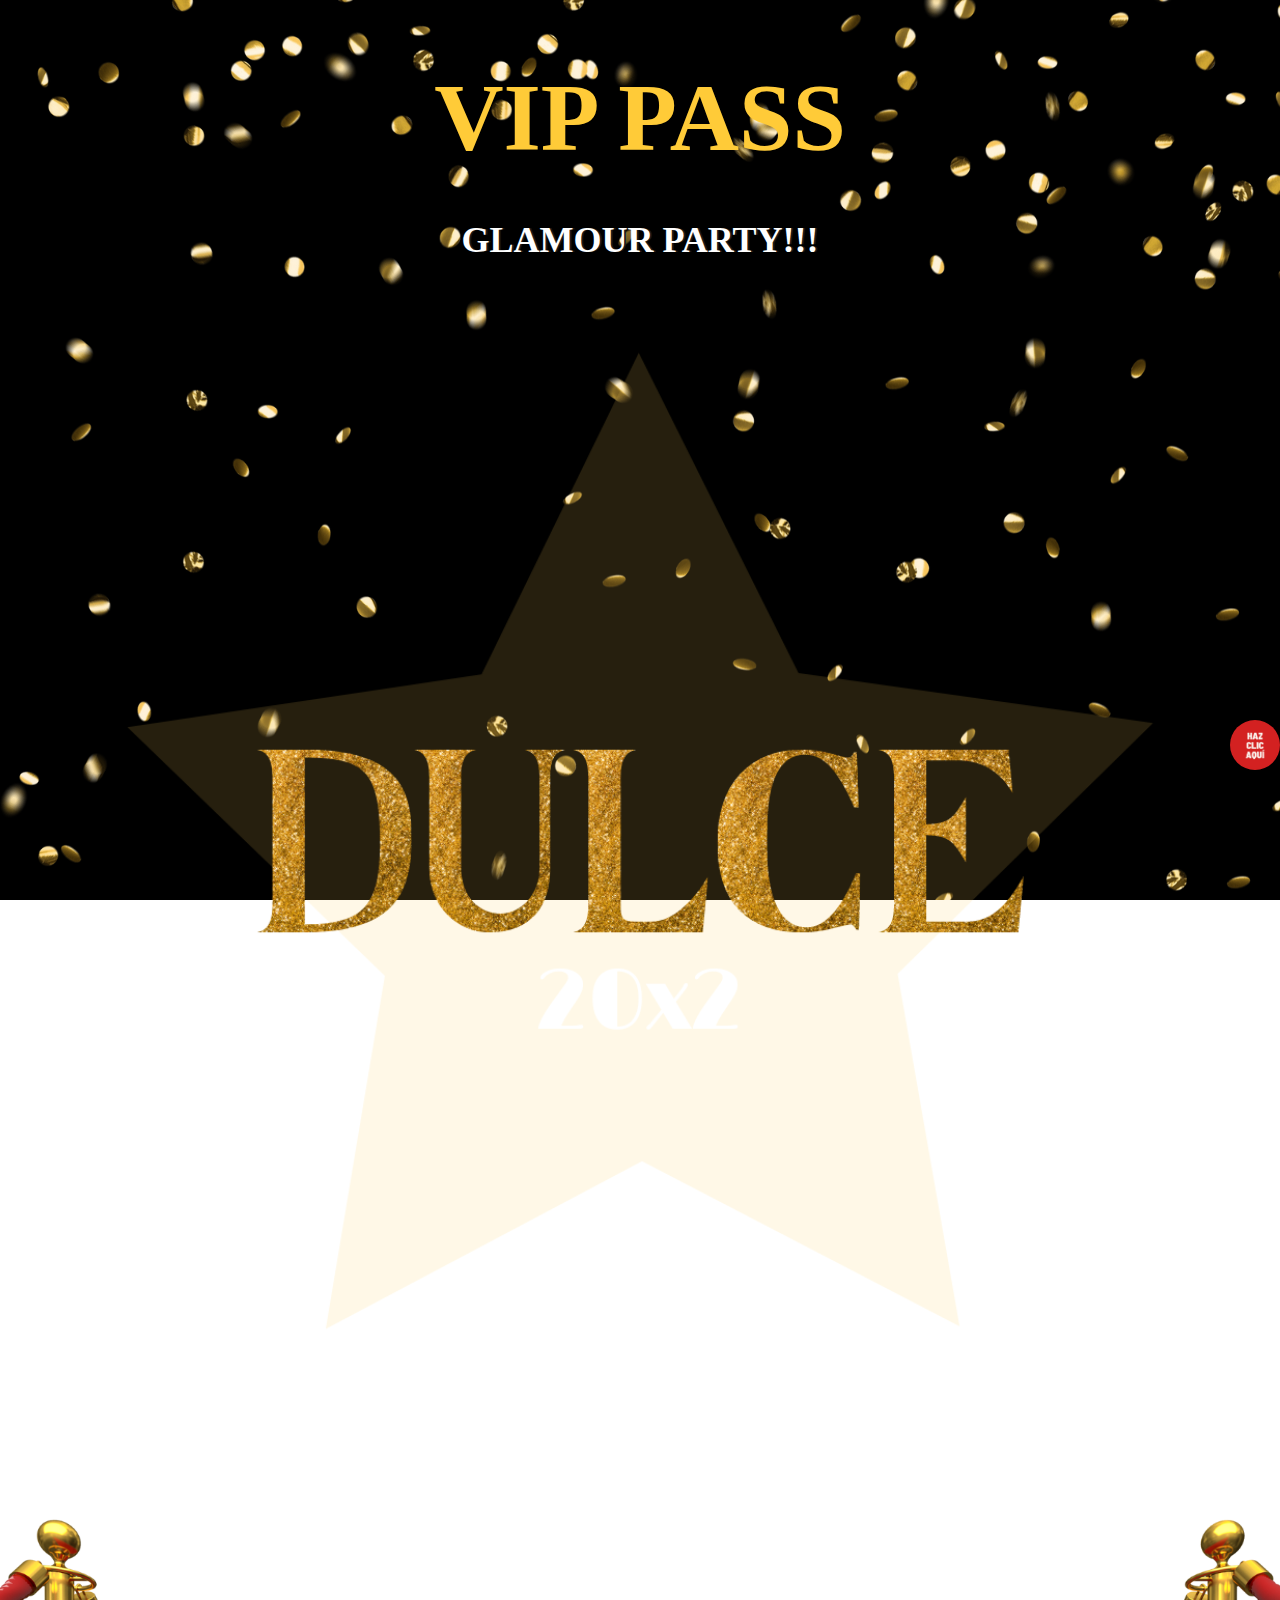
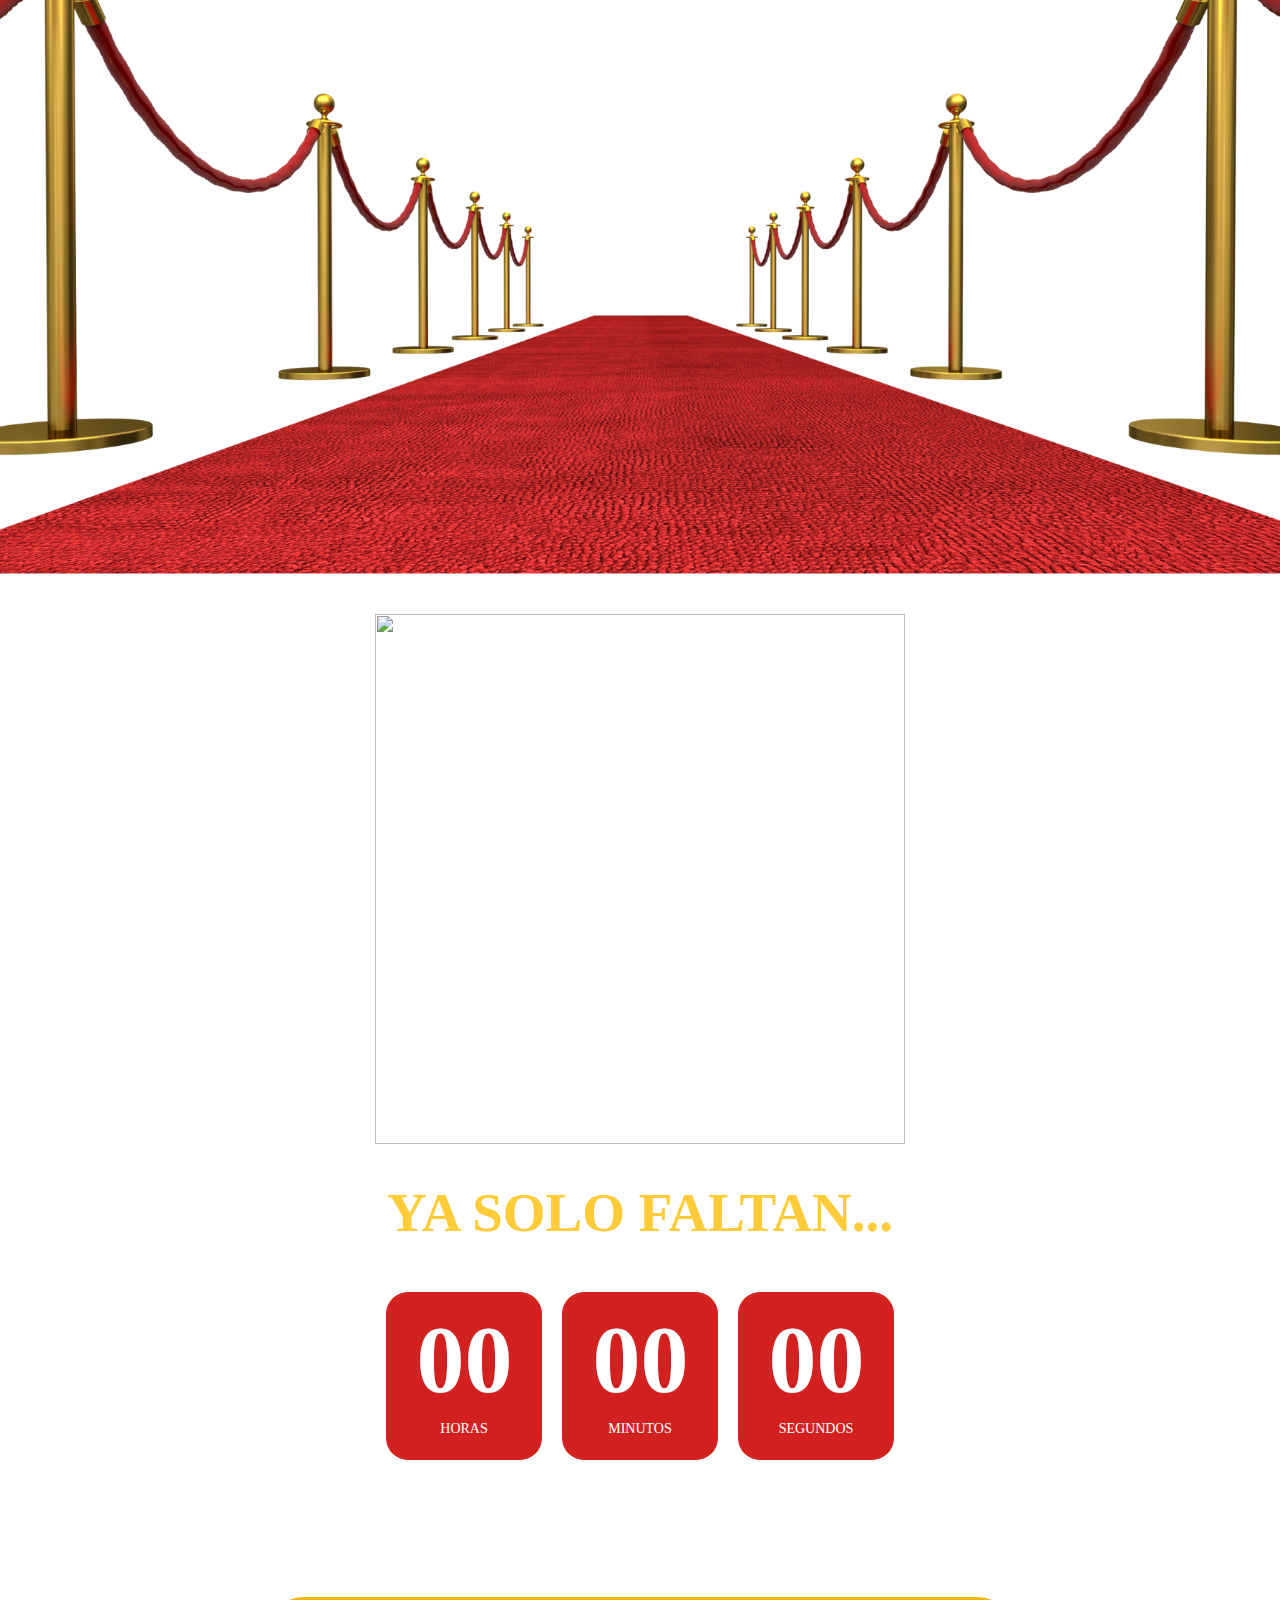
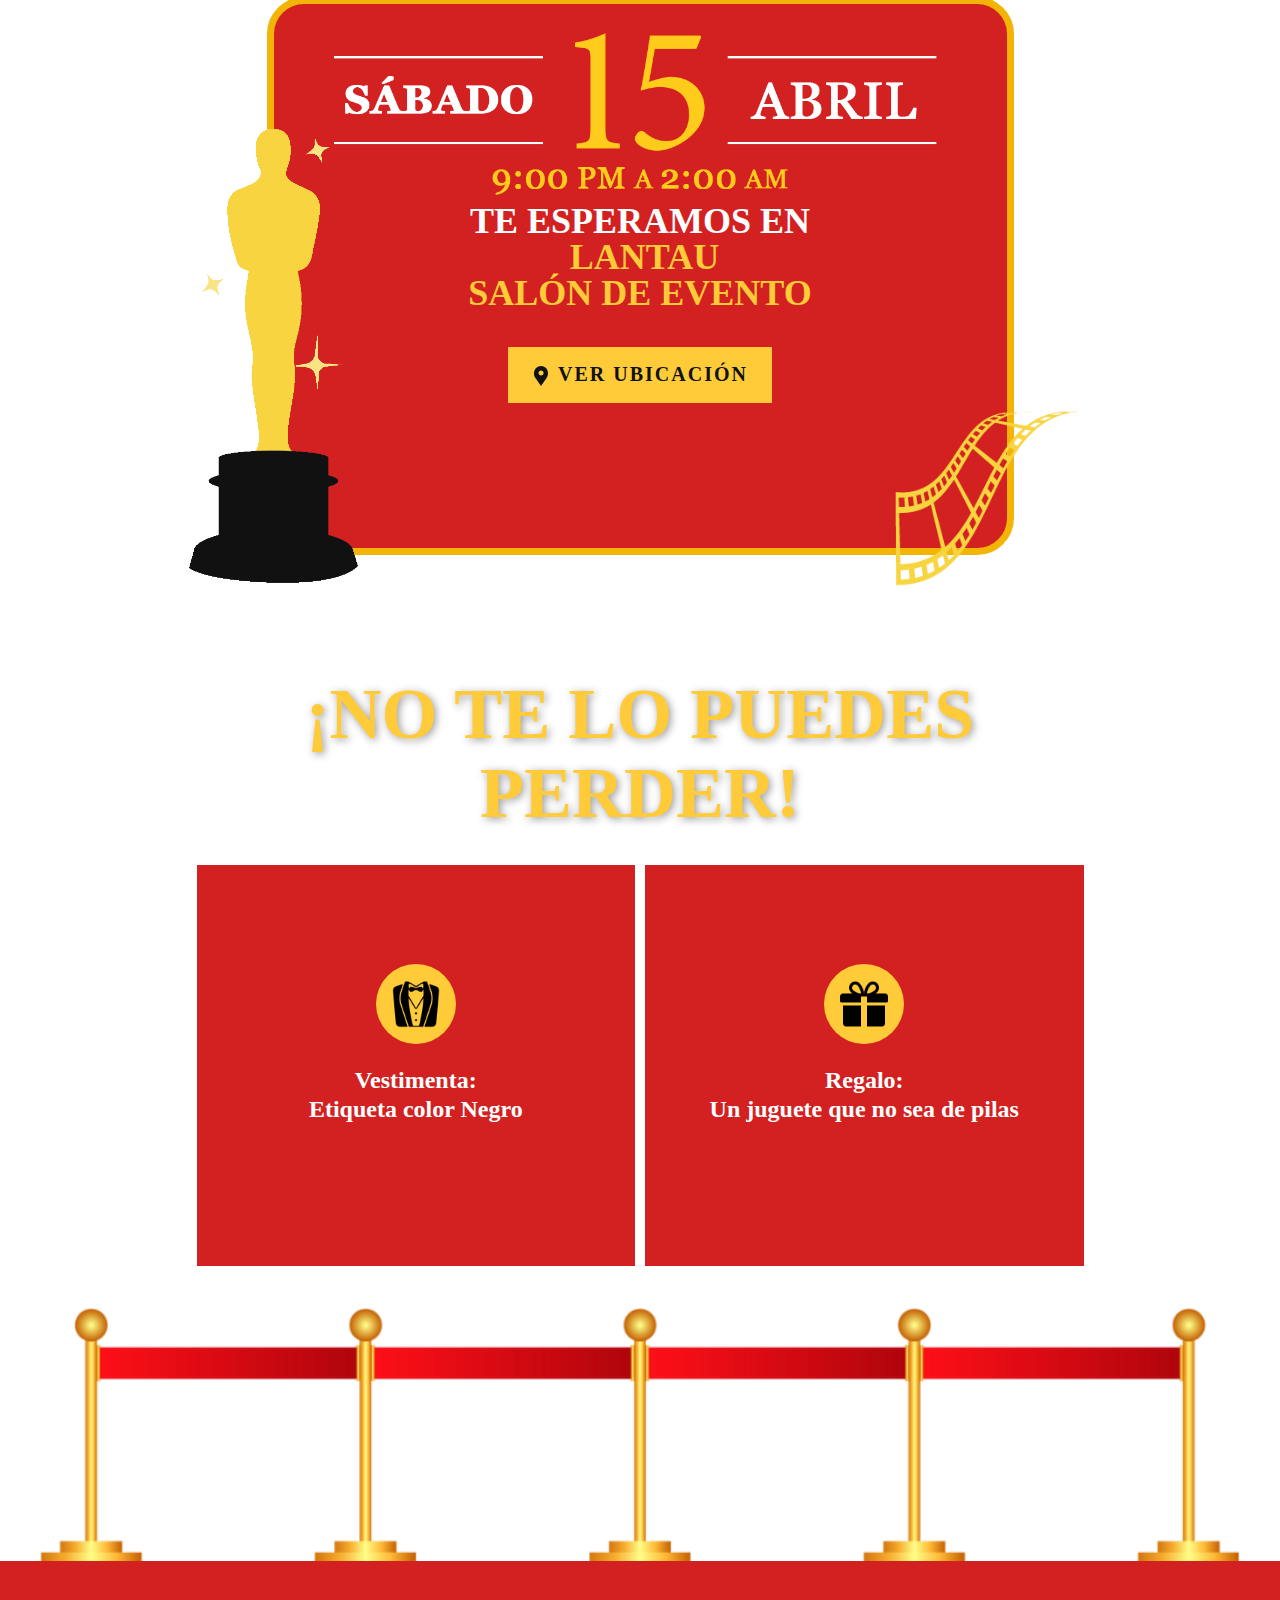
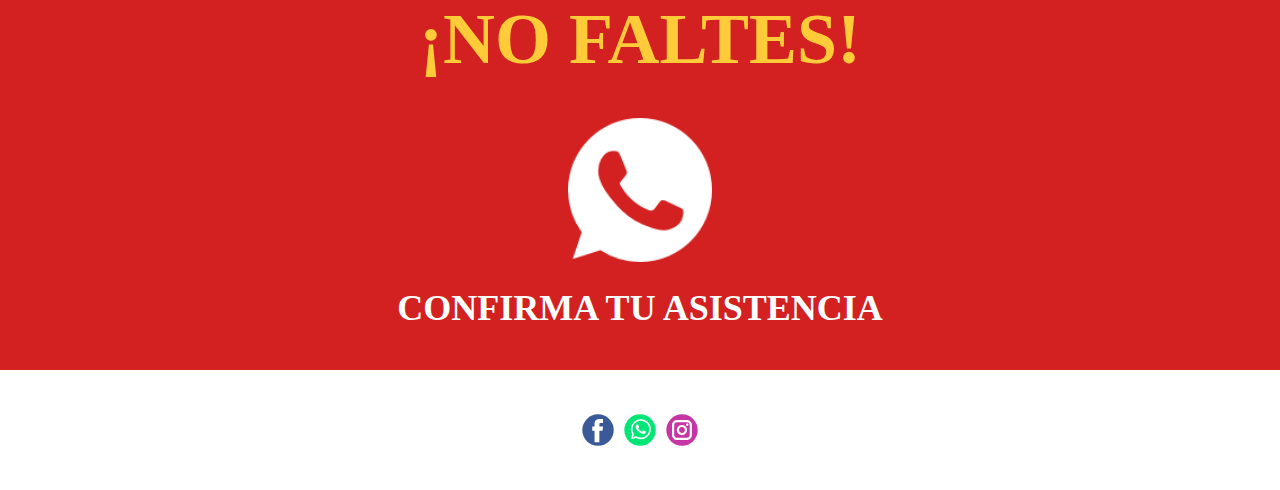
==== index.html @ e1c3ccbc "Add files via upload" ====
<!DOCTYPE html>
<html style="font-size: 16px;" lang="es"><head>
    <meta name="viewport" content="width=device-width, initial-scale=1.0">
    <meta charset="utf-8">
    <meta name="keywords" content="¡Vamos a Celebrar!, ​Ya Solo Faltan...,
      ¡Acompáñanos a el día!, Te esperamos enNombre del salón, ¡No Faltes!​,
      Confirma tu asistencia">
    <meta name="description" content="">
    <title>Invitacion Muestra</title>
    <link rel="stylesheet" href="nicepage.css" media="screen">
    <link rel="stylesheet" href="Invitacion-Muestra.css" media="screen">
    <script class="u-script" type="text/javascript" src="jquery.js" defer=""></script>
    <script class="u-script" type="text/javascript" src="nicepage.js" defer=""></script>
    <link rel="stylesheet" href="audio.css" media="screen">
    <script type="text/javascript" src="audio.js" defer=""></script>
    
    <meta name="generator" content="Nicepage 5.5.0, nicepage.com">

    <link id="u-theme-google-font" rel="stylesheet"
      href="https://fonts.googleapis.com/css?family=Roboto:100,100i,300,300i,400,400i,500,500i,700,700i,900,900i|Open+Sans:300,300i,400,400i,500,500i,600,600i,700,700i,800,800i">
    <script type="application/ld+json">{
		"@context": "http://schema.org",
		"@type": "Organization",
		"name": "Copia de Site5",
		"sameAs": [
				"https://www.facebook.com/AnaAcostaInvitacionesInfantiles/",
				"https://wa.me/message/FXJMHPKDZSCZI1",
				"https://www.instagram.com/anaacosta_invitaciones/"
		]
}</script>
    <meta name="theme-color" content="#3f62f1">
    <meta property="og:title" content="Invitacion Muestra">
    <meta property="og:description" content="">
    <meta property="og:type" content="website">
    <meta data-intl-tel-input-cdn-path="intlTelInput/"></head>
  <body
    data-home-page-title="Invitacion Muestra" class="u-body u-xl-mode"
    data-lang="es">

    <header class="u-clearfix u-header u-valign-middle-xs"
      id="sec-e80e"><div class="u-clearfix u-sheet u-sheet-1">
        <h2 class="u-align-center u-custom-font u-font-georgia u-text
          u-text-custom-color-17 u-text-1" data-animation-out="0">VIP PASS</h2>
      </div></header>

    <div id="boton" class="icon-social">
      <audio id="MusicaFondo"> </audio>

      <a onclick="MusicaFondo()" class="float">
        <img class="imgButton" async
          src="images/651717-e0c2c127.png" alt="">
      </a>
    </div>


    <section class="u-clearfix u-section-1" id="sec-9b0c">
      <div class="u-clearfix u-sheet u-valign-middle-lg u-valign-middle-md
        u-valign-middle-sm u-valign-middle-xl u-sheet-1">
        <h2 class="u-align-center u-custom-font u-font-georgia u-text
          u-text-body-alt-color u-text-1" data-animation-out="0">Glamour party!!!</h2>
      </div>
    </section>
    <section class="u-clearfix u-image u-image-contain u-lightbox u-section-2"
      id="carousel_2010" data-image-width="1920" data-image-height="1080">
      <div class="u-clearfix u-sheet u-valign-middle u-sheet-1"></div>
    </section>
    <section class="u-clearfix u-image u-section-3" id="carousel_5b29"
      data-image-width="1920" data-image-height="1080">
      <div class="u-clearfix u-sheet u-sheet-1"></div>
    </section>
    <section class="u-align-center u-clearfix u-section-4" id="carousel_6ee4">
      <div class="u-clearfix u-sheet u-sheet-1">
        <img src="images/3.gif.gif" alt="" class="u-image u-image-default u-image-1"
          data-image-width="1080" data-image-height="1080">
        <h2 class="u-align-center u-custom-font u-font-georgia u-text
          u-text-custom-color-17 u-text-1">
          <span style="font-weight: 400;"></span>Ya Solo Faltan...
        </h2>
        <div class="u-countdown u-countdown-1" data-target-date="Sun, 16 Apr
          2023 02:00:32 GMT" data-type="to-date" data-for="everyone"
          data-time-left="750m" data-timer-id="5ce0" data-target-number="100"
          data-direction="down" data-start-time="Fri, 25 Nov 2022 11:04:22 GMT"
          data-frequency="1s" data-after-count="none"
          data-redirect-url="https://" data-count-animation="slide"
          data-animation-out="0">
          <div class="u-countdown-wrapper u-spacing-20">
            <div class="u-countdown-item u-countdown-years u-custom-color-13
              u-hidden u-radius-22 u-spacing-10 u-countdown-item-1">
              <div class="u-countdown-counter u-custom-font u-font-roboto-slab
                u-countdown-counter-1"><div class="u-countdown-number
                  u-text-body-alt-color">0</div><div class="u-countdown-number
                  u-hidden u-text-body-alt-color">0</div></div>
              <div class="u-countdown-label u-custom-font u-font-georgia
                u-countdown-label-1">Years</div>
            </div>
            <div class="u-countdown-separator u-custom-font u-font-roboto-slab
              u-hidden u-text-body-alt-color u-countdown-separator-1"></div>
            <div class="u-countdown-days u-countdown-item u-custom-color-13
              u-radius-22 u-spacing-10 u-countdown-item-2">
              <div class="u-countdown-counter u-custom-font u-font-roboto-slab
                u-countdown-counter-2"><div class="u-countdown-number
                  u-text-body-alt-color">3</div><div class="u-countdown-number
                  u-text-body-alt-color">0</div><div class="u-countdown-number
                  u-hidden u-text-body-alt-color">2</div></div>
              <div class="u-countdown-label u-custom-font u-font-georgia
                u-countdown-label-2">Días</div>
            </div>
            <div class="u-countdown-separator u-custom-font u-font-roboto-slab
              u-text-body-alt-color u-countdown-separator-2"></div>
            <div class="u-countdown-hours u-countdown-item u-custom-color-13
              u-radius-22 u-spacing-10 u-countdown-item-3">
              <div class="u-countdown-counter u-custom-font u-font-roboto-slab
                u-countdown-counter-3"><div class="u-countdown-number
                  u-text-body-alt-color">2</div><div class="u-countdown-number
                  u-text-body-alt-color">1</div></div>
              <div class="u-countdown-label u-custom-font u-font-georgia
                u-countdown-label-3">Horas</div>
            </div>
            <div class="u-countdown-separator u-custom-font u-font-roboto-slab
              u-text-body-alt-color u-countdown-separator-3"></div>
            <div class="u-countdown-item u-countdown-minutes u-custom-color-13
              u-radius-22 u-spacing-10 u-countdown-item-4">
              <div class="u-countdown-counter u-custom-font u-font-roboto-slab
                u-countdown-counter-4"><div class="u-countdown-number
                  u-text-body-alt-color">3</div><div class="u-countdown-number
                  u-text-body-alt-color">9</div></div>
              <div class="u-countdown-label u-custom-font u-font-georgia
                u-countdown-label-4">Minutos</div>
            </div>
            <div class="u-countdown-separator u-custom-font u-font-roboto-slab
              u-text-body-alt-color u-countdown-separator-4"></div>
            <div class="u-countdown-item u-countdown-seconds u-custom-color-13
              u-radius-22 u-spacing-10 u-countdown-item-5">
              <div class="u-countdown-counter u-custom-font u-font-roboto-slab
                u-countdown-counter-5"><div class="u-countdown-number
                  u-text-body-alt-color">4</div><div class="u-countdown-number
                  u-text-body-alt-color">8</div></div>
              <div class="u-countdown-label u-custom-font u-font-georgia
                u-countdown-label-5">Segundos</div>
            </div>
            <div class="u-countdown-separator u-custom-font u-font-roboto-slab
              u-hidden u-text-body-alt-color u-countdown-separator-5"></div>
            <div class="u-countdown-item u-countdown-numbers u-custom-color-13
              u-hidden u-radius-22 u-spacing-10 u-countdown-item-6">
              <div class="u-countdown-counter u-custom-font u-font-roboto-slab
                u-countdown-counter-6"><div class="u-countdown-number
                  u-text-body-alt-color">0</div><div class="u-countdown-number
                  u-text-body-alt-color">0</div><div class="u-countdown-number
                  u-text-body-alt-color">1</div><div class="u-countdown-number
                  u-text-body-alt-color">0</div><div class="u-countdown-number
                  u-text-body-alt-color">0</div></div>
              <div class="u-countdown-label u-custom-font u-font-georgia
                u-countdown-label-6">Items</div>
            </div>
          </div>
          <div class="u-countdown-message u-hidden">
            <p>Sorry, the time is up.</p>
          </div>
        </div>
      </div>
    </section>
    <section class="u-align-left u-clearfix u-section-5" id="sec-642c">
      <div class="u-clearfix u-sheet u-sheet-1">
        <div class="u-align-center u-border-7 u-border-custom-color-12
          u-container-style u-custom-color-13 u-expanded-width-sm
          u-expanded-width-xs u-group u-radius-37 u-shape-round u-group-1"
          data-animation-out="0">
          <div class="u-container-layout u-container-layout-1">
         <!--   <h1 class="u-custom-font u-font-georgia u-text u-text-body-alt-color
              u-text-default u-text-1" data-animation-name=""
              data-animation-direction="" data-animation-duration="0">¡Acompáñanos
              el día!</h1>-->
            <img class="u-expanded-width-sm u-expanded-width-xs u-image
              u-image-contain u-image-default u-image-1" src="images/fecha.png"
              alt="" data-image-width="1080" data-image-height="315">
            <h1 class="u-custom-font u-font-georgia u-text u-text-body-alt-color
              u-text-default u-text-2">Te esperamos en<br>
              <span class="u-text-custom-color-17">&nbsp;Lantau<br>Salón de
                evento
              </span>
              <br>
            </h1>
            <a href="https://maps.app.goo.gl/2jzDtdAWJzbEUCfR7"
              class="u-border-none u-btn u-button-style
              u-color-scheme-summer-time u-color-style-multicolor-1
              u-custom-color-17 u-custom-font u-font-georgia u-btn-1"
              target="_blank"><span class="u-icon"><svg class="u-svg-content"
                  viewBox="0 0 54.757 54.757" x="0px" y="0px" style="width: 1em;
                  height: 1em;"><path
                    d="M40.94,5.617C37.318,1.995,32.502,0,27.38,0c-5.123,0-9.938,1.995-13.56,5.617c-6.703,6.702-7.536,19.312-1.804,26.952
                    L27.38,54.757L42.721,32.6C48.476,24.929,47.643,12.319,40.94,5.617z
                    M27.557,26c-3.859,0-7-3.141-7-7s3.141-7,7-7s7,3.141,7,7
                    S31.416,26,27.557,26z"></path></svg><img></span>&nbsp;Ver
              ubicación
            </a>
          </div>
        </div>
        <img src="images/4.gif" alt="" class="u-image u-image-default u-image-2"
          data-image-width="1080" data-image-height="1080">
        <img src="images/7.gif.gif" alt="" class="u-image u-image-default u-image-3"
          data-image-width="1080" data-image-height="1080">
      </div>
    </section>
    <section class="u-align-center u-clearfix u-section-6" id="sec-d98f">
      <div class="u-align-left u-clearfix u-sheet u-sheet-1">
        <h2 class="u-align-center u-custom-font u-font-georgia u-text
          u-text-custom-color-17 u-text-1">¡No te lo puedes perder!</h2>
        <div class="u-expanded-width-sm u-expanded-width-xs u-layout-grid u-list
          u-list-1">
          <div class="u-repeater u-repeater-1">
            <div class="u-align-center u-container-style u-custom-color-13
              u-list-item u-repeater-item u-list-item-1">
              <div class="u-container-layout u-similar-container
                u-container-layout-1"><span class="u-custom-color-17 u-file-icon
                  u-icon u-icon-circle u-icon-1"><img
                    src="images/2806299-86265ce0.png" alt=""></span>
                <h3 class="u-custom-font u-font-georgia u-text u-text-default
                  u-text-2"> Vestimenta:<br>Etiqueta color Negro
                </h3>
              </div>
            </div>
            <div class="u-align-center u-container-style u-custom-color-13
              u-list-item u-repeater-item u-list-item-2">
              <div class="u-container-layout u-similar-container
                u-container-layout-2"><span class="u-custom-color-17 u-file-icon
                  u-icon u-icon-circle u-icon-2"><img
                    src="images/726532-e7cfb279.png" alt=""></span>
                <h3 class="u-custom-font u-font-georgia u-text u-text-default
                  u-text-3"> Regalo:<br>Un juguete que no sea de pilas
                </h3>
              </div>
            </div>
          </div>
        </div>
      </div>
    </section>
    <section class="u-clearfix u-container-align-center u-image u-section-7"
      id="sec-4df4" data-image-width="1080" data-image-height="1080">
      <div class="u-clearfix u-sheet u-sheet-1"></div>
    </section>
    <section class="u-align-center u-clearfix u-custom-color-13 u-section-8"
      id="sec-5719">
      <div class="u-align-left u-clearfix u-sheet u-sheet-1">
        <h1 class="u-custom-font u-font-georgia u-text u-text-custom-color-17
          u-text-default u-text-1" data-animation-out="0">¡No Faltes​​​! </h1><span
          class="u-file-icon u-icon u-text-white u-icon-1"
          data-href="https://api.whatsapp.com/send?phone=+5216142254801&amp;text=%C2%A1Hola%21+Muchas+gracias+por+la+invitaci%C3%B3n%2C+ah%C3%AD+estaremos%21%21+%F0%9F%A5%B3"><img
            src="images/733641-25908de1.png" alt=""></span>
        <h1 class="u-align-center u-custom-font u-font-georgia u-text u-text-2"
          data-animation-out="0"> Confirma tu asistencia</h1>
      </div>
    </section>



    <footer class="u-clearfix u-footer u-white" id="sec-0439"><div
        class="u-clearfix u-sheet u-sheet-1">
        <div class="u-align-left u-social-icons u-spacing-10 u-social-icons-1">
          <a class="u-social-url" title="facebook" target="_blank"
            href="https://www.facebook.com/AnaAcostaInvitacionesInfantiles/"><span
              class="u-icon u-social-facebook u-social-icon u-icon-1"><svg
                class="u-svg-link" preserveAspectRatio="xMidYMin slice"
                viewBox="0 0 112 112" style=""><use
                  xmlns:xlink="http://www.w3.org/1999/xlink"
                  xlink:href="#svg-93b7"></use></svg><svg class="u-svg-content"
                viewBox="0 0 112 112" x="0" y="0" id="svg-93b7"><circle
                  fill="currentColor" cx="56.1" cy="56.1" r="55"></circle><path
                  fill="#FFFFFF"
                  d="M73.5,31.6h-9.1c-1.4,0-3.6,0.8-3.6,3.9v8.5h12.6L72,58.3H60.8v40.8H43.9V58.3h-8V43.9h8v-9.2
                  c0-6.7,3.1-17,17-17h12.5v13.9H73.5z"></path></svg></span>
          </a>
          <a class="u-social-url" title="whatsapp" target="_blank"
            href="https://wa.me/message/FXJMHPKDZSCZI1"><span class="u-icon
              u-social-icon u-social-whatsapp u-icon-2"><svg class="u-svg-link"
                preserveAspectRatio="xMidYMin slice" viewBox="0 0 112 112"
                style=""><use xmlns:xlink="http://www.w3.org/1999/xlink"
                  xlink:href="#svg-6bd1"></use></svg><svg class="u-svg-content"
                viewBox="0 0 112 112" x="0" y="0" id="svg-6bd1"><circle
                  fill="currentColor" cx="56.1" cy="56.1" r="55"></circle><path
                  fill="#FFFFFF"
                  d="M83.8,28.3C77.2,21.7,68.4,18,59,18c-19.3,0-35.1,15.7-35.1,35.1c0,6.2,1.6,12.2,4.7,17.5l-5,18.2L42.2,84
                  c5.1,2.8,10.9,4.3,16.8,4.3h0l0,0c19.3,0,35.1-15.7,35.1-35.1C94.1,43.8,90.5,35,83.8,28.3
                  M59,82.3L59,82.3
                  c-5.2,0-10.4-1.4-14.9-4.1l-1.1-0.6l-11,2.9L35,69.8l-0.7-1.1c-2.9-4.6-4.5-10-4.5-15.5C29.8,37,42.9,24,59,24
                  c7.8,0,15.1,3,20.6,8.6c5.5,5.5,8.5,12.8,8.5,20.6C88.2,69.2,75.1,82.3,59,82.3
                  M75,60.5c-0.9-0.4-5.2-2.6-6-2.9
                  c-0.8-0.3-1.4-0.4-2,0.4s-2.3,2.9-2.8,3.4c-0.5,0.6-1,0.7-1.9,0.2c-0.9-0.4-3.7-1.4-7.1-4.4c-2.6-2.3-4.4-5.2-4.9-6.1
                  c-0.5-0.9-0.1-1.4,0.4-1.8c0.4-0.4,0.9-1,1.3-1.5c0.4-0.5,0.6-0.9,0.9-1.5c0.3-0.6,0.1-1.1-0.1-1.5c-0.2-0.4-2-4.8-2.7-6.5
                  c-0.7-1.7-1.4-1.5-2-1.5c-0.5,0-1.1,0-1.7,0c-0.6,0-1.5,0.2-2.3,1.1c-0.8,0.9-3.1,3-3.1,7.3c0,4.3,3.1,8.5,3.6,9.1
                  c0.4,0.6,6.2,9.4,15,13.2c2.1,0.9,3.7,1.4,5,1.8c2.1,0.7,4,0.6,5.5,0.3c1.7-0.3,5.2-2.1,5.9-4.2c0.7-2,0.7-3.8,0.5-4.2
                  C76.5,61.1,75.9,60.9,75,60.5"></path></svg></span>
          </a>
          <a class="u-social-url" title="instagram" target="_blank"
            href="https://www.instagram.com/anaacosta_invitaciones/"><span
              class="u-icon u-social-icon u-social-instagram u-icon-3"><svg
                class="u-svg-link" preserveAspectRatio="xMidYMin slice"
                viewBox="0 0 112 112" style=""><use
                  xmlns:xlink="http://www.w3.org/1999/xlink"
                  xlink:href="#svg-7b48"></use></svg><svg class="u-svg-content"
                viewBox="0 0 112 112" x="0" y="0" id="svg-7b48"><circle
                  fill="currentColor" cx="56.1" cy="56.1" r="55"></circle><path
                  fill="#FFFFFF"
                  d="M55.9,38.2c-9.9,0-17.9,8-17.9,17.9C38,66,46,74,55.9,74c9.9,0,17.9-8,17.9-17.9C73.8,46.2,65.8,38.2,55.9,38.2
                  z
                  M55.9,66.4c-5.7,0-10.3-4.6-10.3-10.3c-0.1-5.7,4.6-10.3,10.3-10.3c5.7,0,10.3,4.6,10.3,10.3C66.2,61.8,61.6,66.4,55.9,66.4z"></path><path
                  fill="#FFFFFF"
                  d="M74.3,33.5c-2.3,0-4.2,1.9-4.2,4.2s1.9,4.2,4.2,4.2s4.2-1.9,4.2-4.2S76.6,33.5,74.3,33.5z"></path><path
                  fill="#FFFFFF"
                  d="M73.1,21.3H38.6c-9.7,0-17.5,7.9-17.5,17.5v34.5c0,9.7,7.9,17.6,17.5,17.6h34.5c9.7,0,17.5-7.9,17.5-17.5V38.8
                  C90.6,29.1,82.7,21.3,73.1,21.3z
                  M83,73.3c0,5.5-4.5,9.9-9.9,9.9H38.6c-5.5,0-9.9-4.5-9.9-9.9V38.8c0-5.5,4.5-9.9,9.9-9.9h34.5
                  c5.5,0,9.9,4.5,9.9,9.9V73.3z"></path></svg></span>
          </a>
        </div>
      </div></footer>

  </body></html>
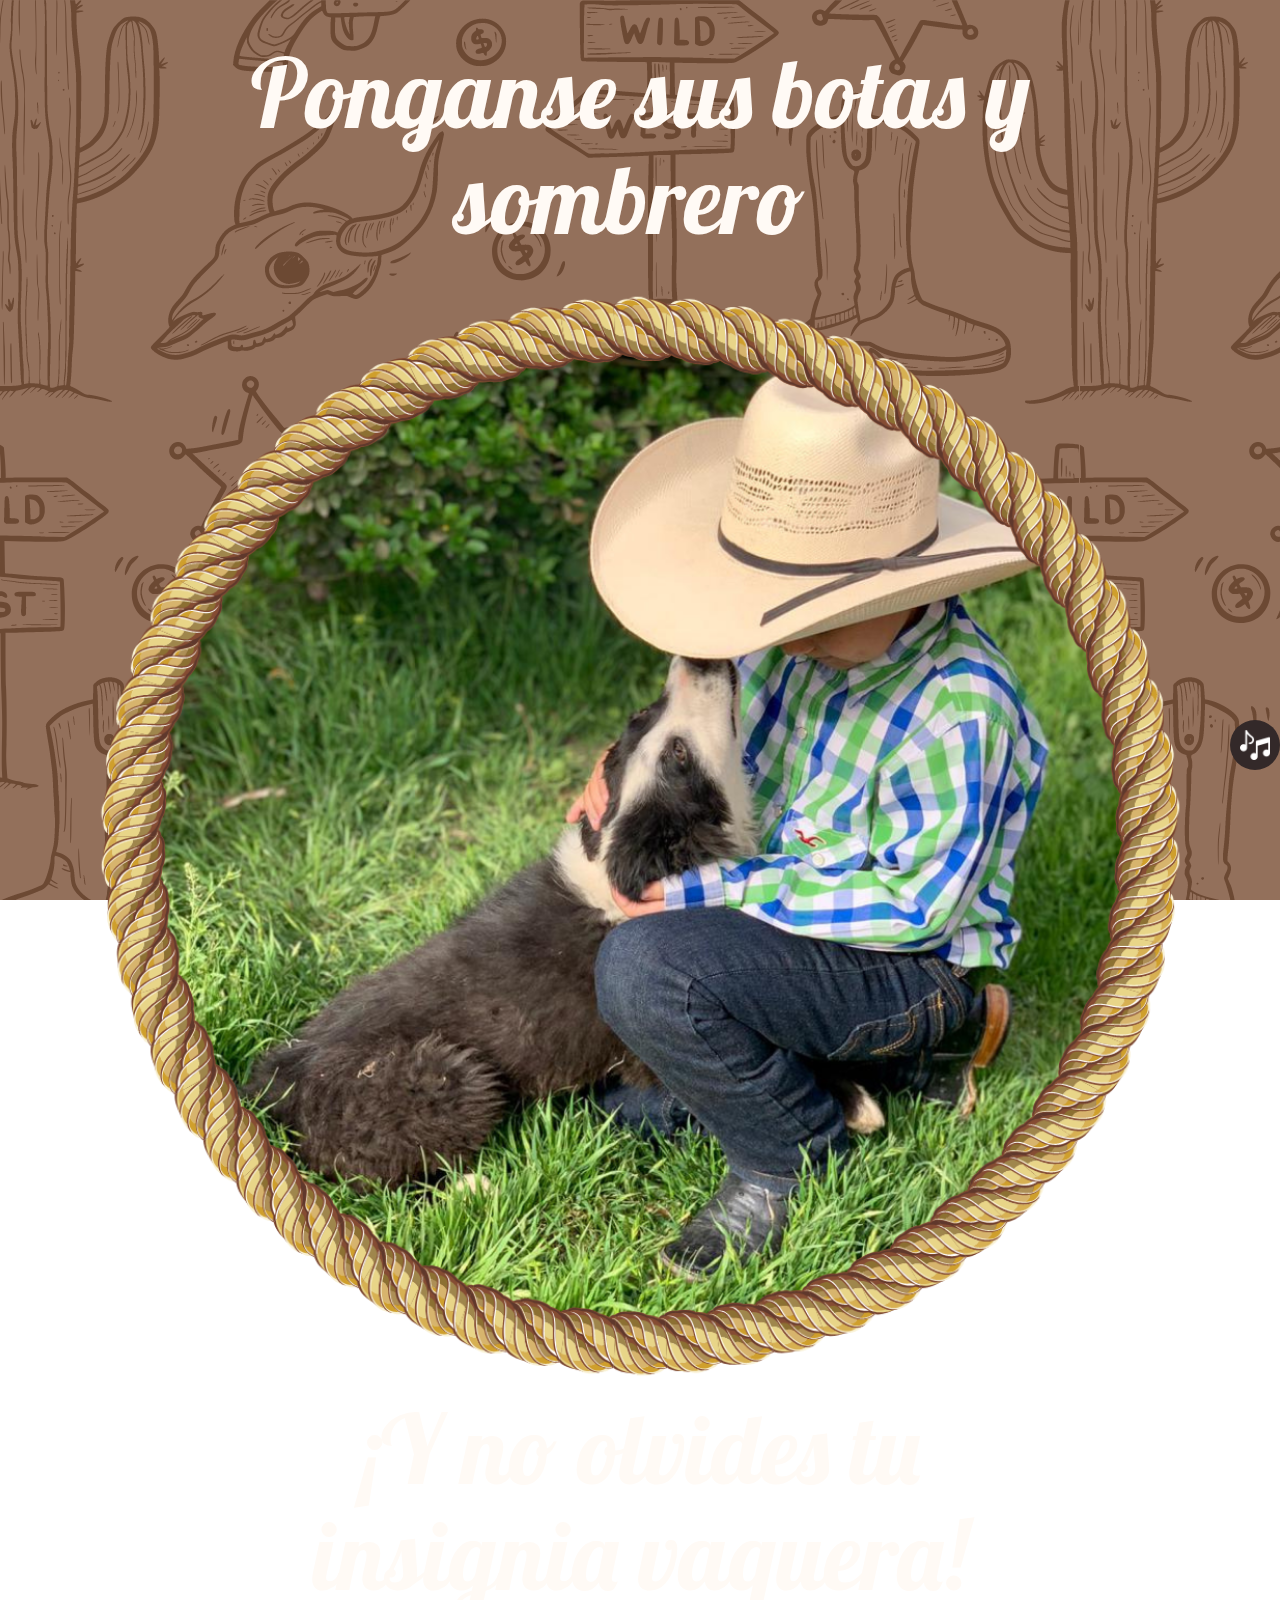
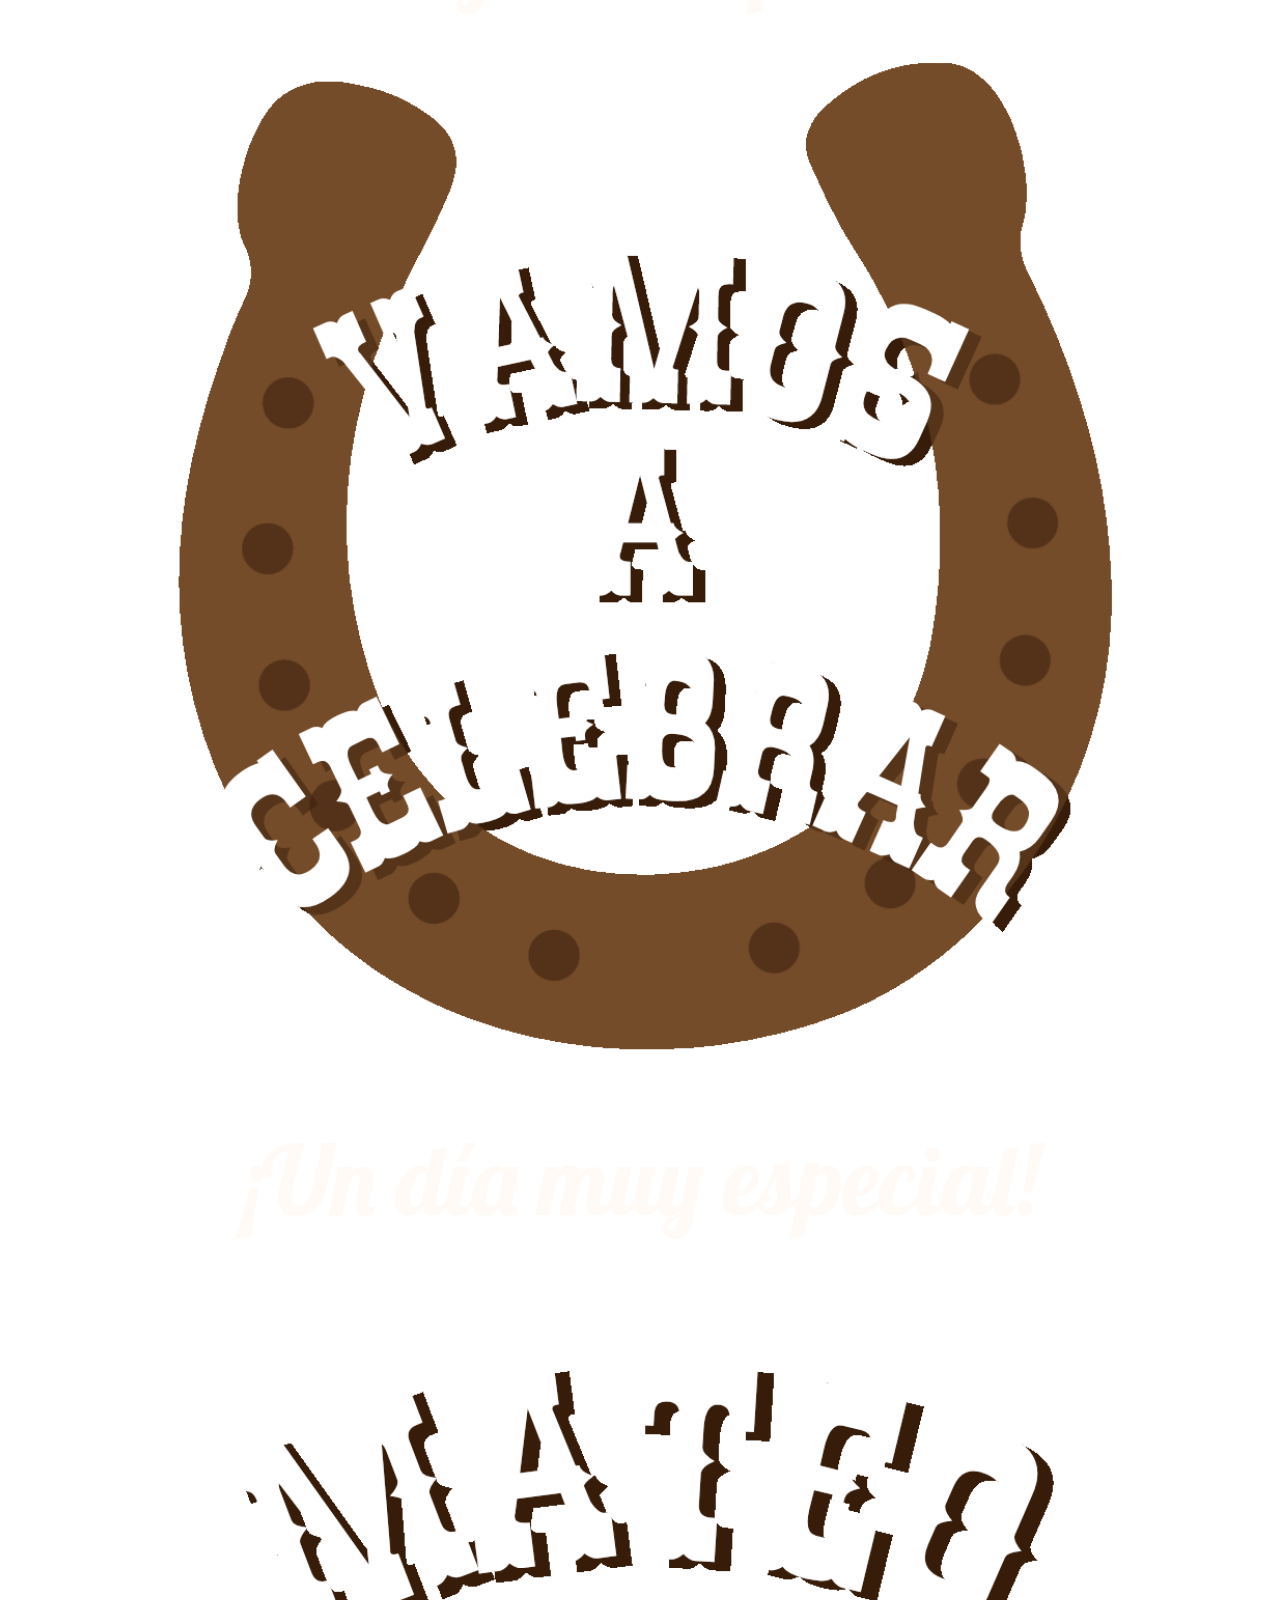
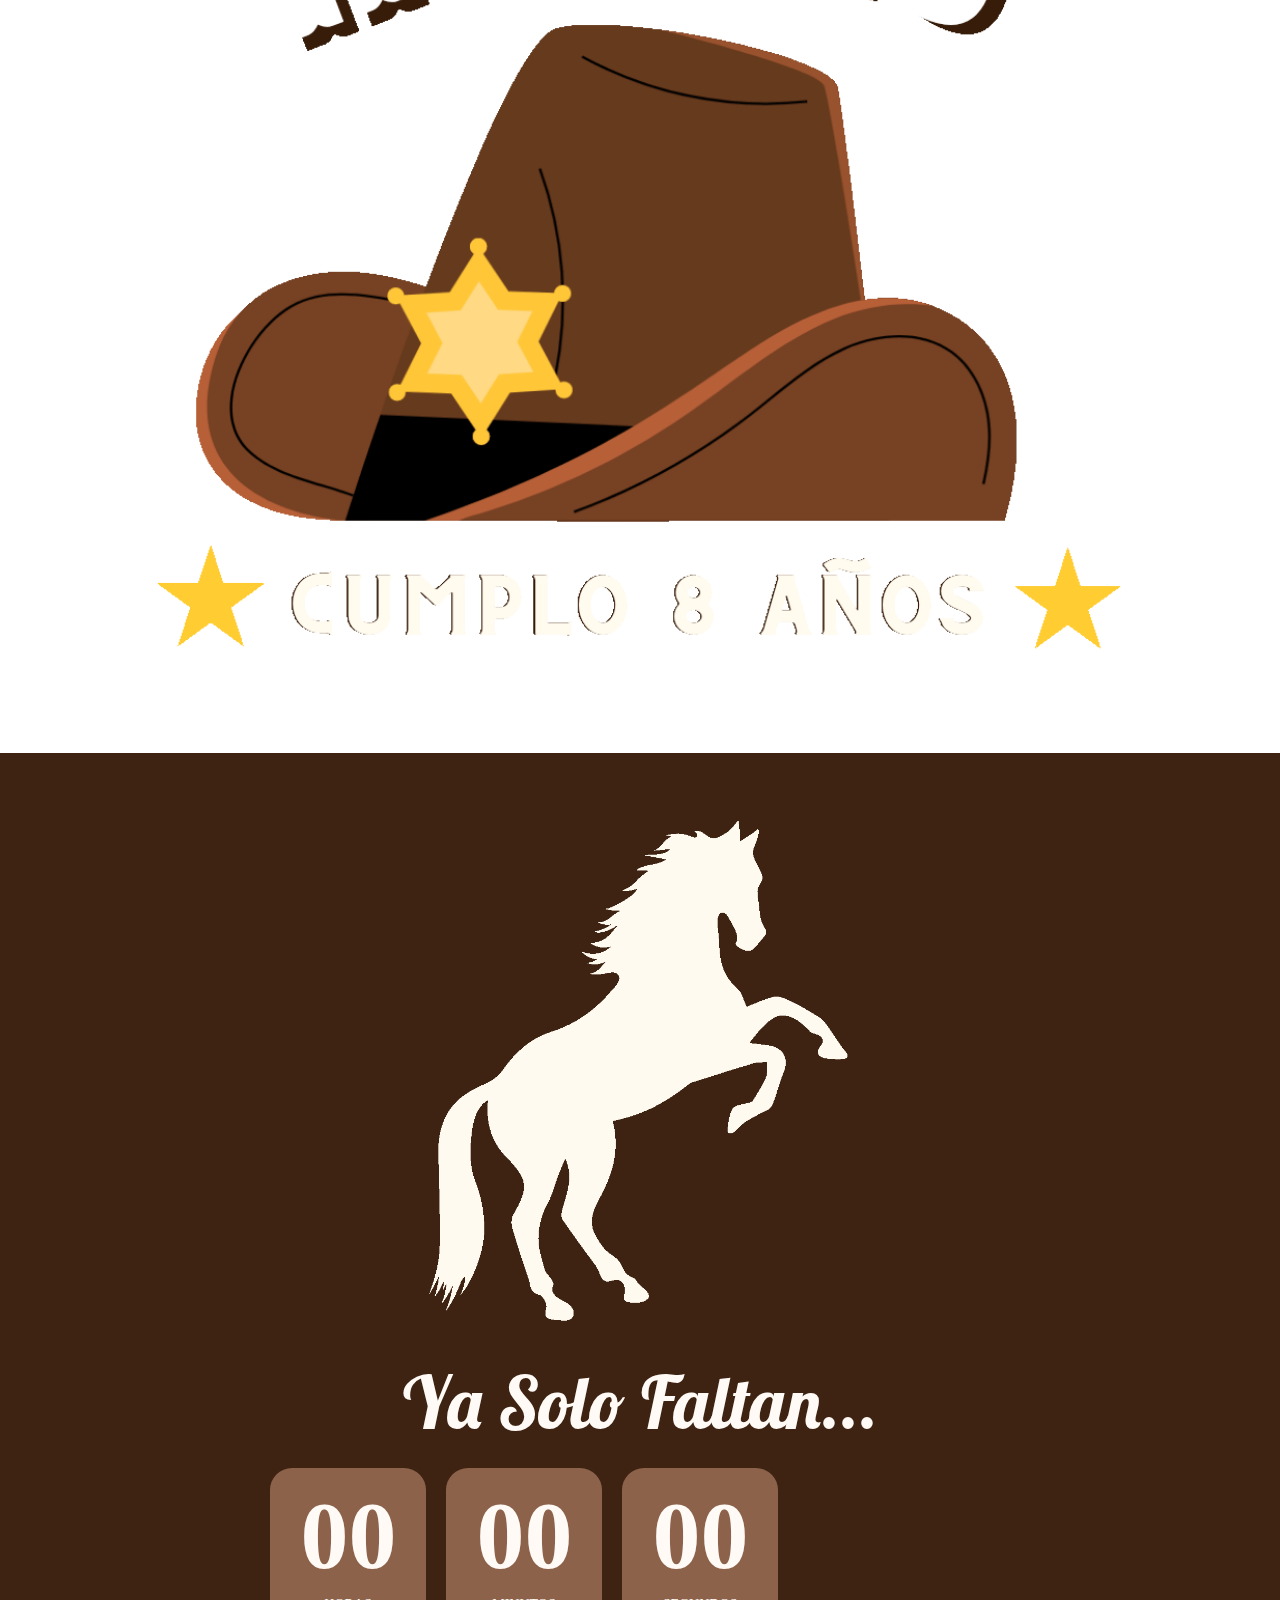
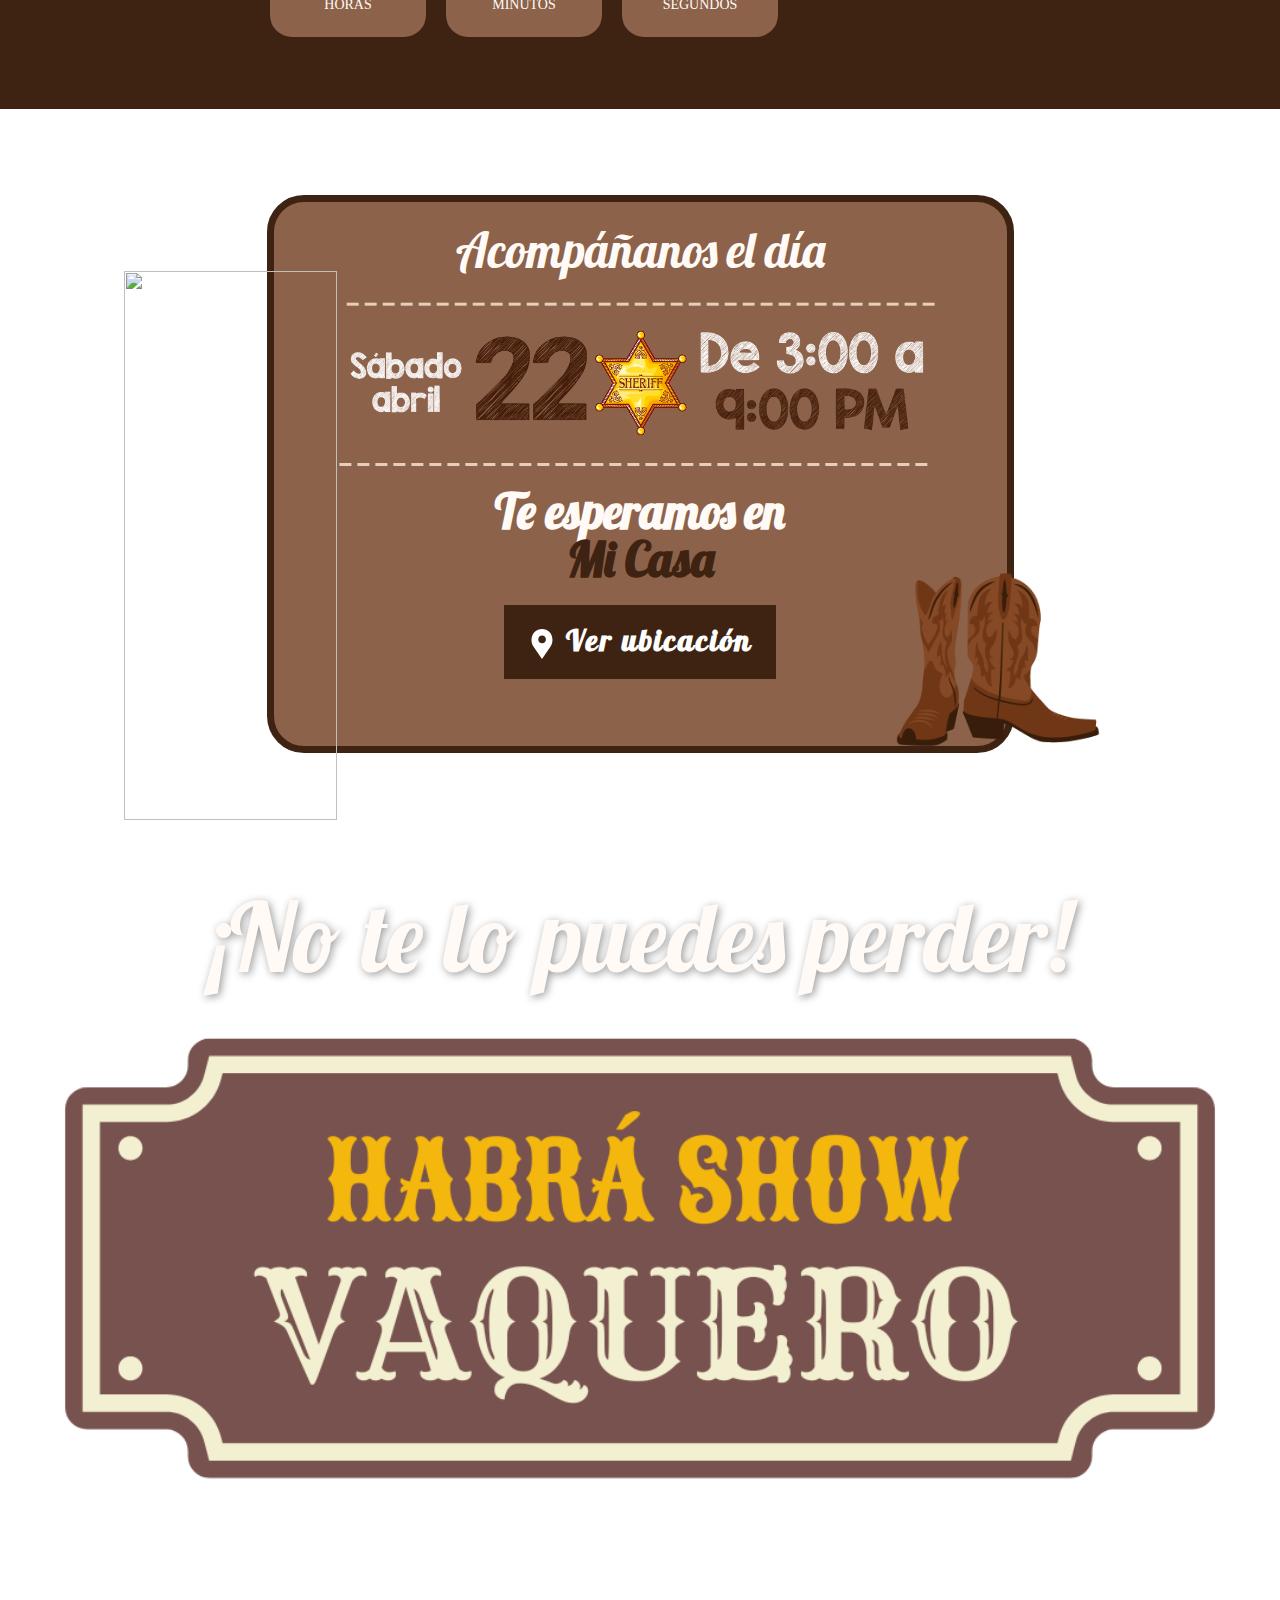
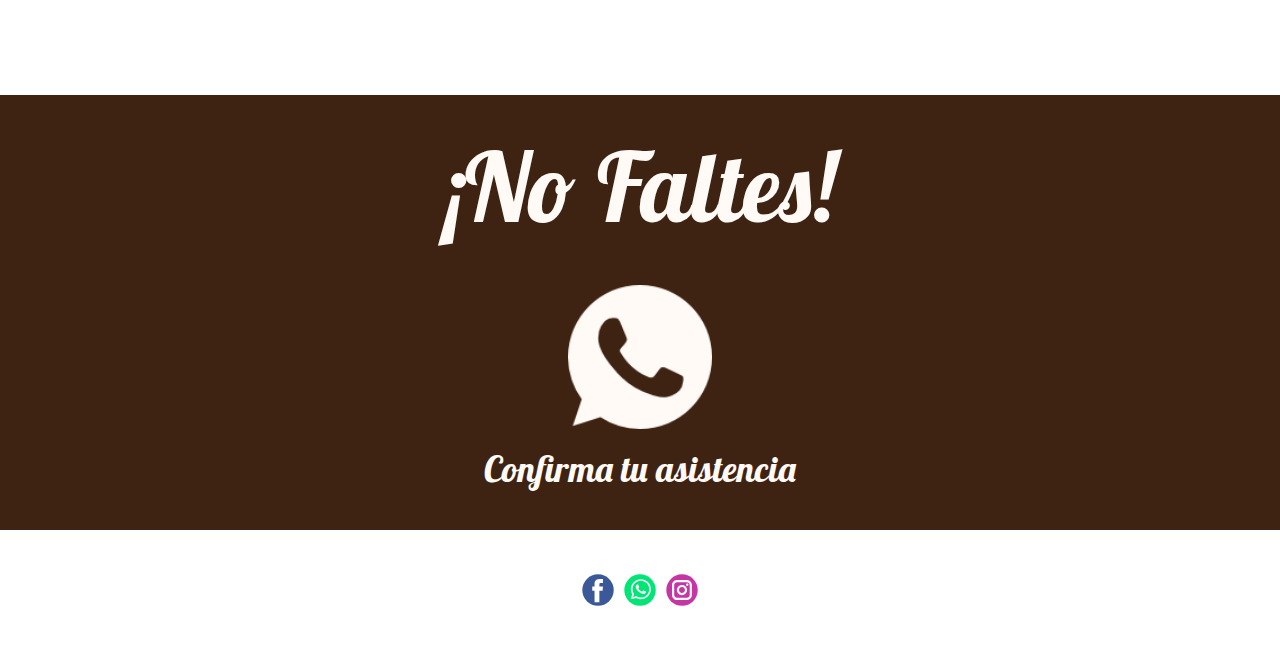
==== commit 8fff8724: "Add files via upload" ====
--- a/index.html
+++ b/index.html
@@ -6,18 +6,24 @@
       ¡Acompáñanos a el día!, Te esperamos enNombre del salón, ¡No Faltes!​,
       Confirma tu asistencia">
     <meta name="description" content="">
-    <title>Invitacion Muestra</title>
+    <title>Invitacion de Vaquero</title>
     <link rel="stylesheet" href="nicepage.css" media="screen">
     <link rel="stylesheet" href="Invitacion-Muestra.css" media="screen">
     <script class="u-script" type="text/javascript" src="jquery.js" defer=""></script>
     <script class="u-script" type="text/javascript" src="nicepage.js" defer=""></script>
+
     <link rel="stylesheet" href="audio.css" media="screen">
     <script type="text/javascript" src="audio.js" defer=""></script>
+
     
     <meta name="generator" content="Nicepage 5.5.0, nicepage.com">
 
+    <!-- brown -->
     <link id="u-theme-google-font" rel="stylesheet"
       href="https://fonts.googleapis.com/css?family=Roboto:100,100i,300,300i,400,400i,500,500i,700,700i,900,900i|Open+Sans:300,300i,400,400i,500,500i,600,600i,700,700i,800,800i">
+    <link id="u-page-google-font" rel="stylesheet"
+      href="https://fonts.googleapis.com/css?family=Lobster:400">
+
     <script type="application/ld+json">{
 		"@context": "http://schema.org",
 		"@type": "Organization",
@@ -35,122 +41,140 @@
     <meta data-intl-tel-input-cdn-path="intlTelInput/"></head>
   <body
     data-home-page-title="Invitacion Muestra" class="u-body u-xl-mode"
-    data-lang="es">
-
-    <header class="u-clearfix u-header u-valign-middle-xs"
-      id="sec-e80e"><div class="u-clearfix u-sheet u-sheet-1">
-        <h2 class="u-align-center u-custom-font u-font-georgia u-text
-          u-text-custom-color-17 u-text-1" data-animation-out="0">VIP PASS</h2>
+    data-lang="es"><header class="u-clearfix u-header u-valign-middle-xs"
+      id="sec-e80e"><div class="u-clearfix u-sheet u-valign-middle-sm
+        u-valign-middle-xs u-sheet-1">
+        <h2 class="u-align-center u-custom-font u-font-lobster u-text
+          u-text-custom-color-20 u-text-1" data-animation-out="0"> Ponganse sus
+          botas y sombrero&nbsp;<br>
+        </h2>
       </div></header>
+
 
     <div id="boton" class="icon-social">
       <audio id="MusicaFondo"> </audio>
 
-      <a onclick="MusicaFondo()" class="float">
+      <a onclick="MusicaFondo()" href="#" class="float">
         <img class="imgButton" async
           src="images/651717-e0c2c127.png" alt="">
       </a>
     </div>
 
 
-    <section class="u-clearfix u-section-1" id="sec-9b0c">
-      <div class="u-clearfix u-sheet u-valign-middle-lg u-valign-middle-md
-        u-valign-middle-sm u-valign-middle-xl u-sheet-1">
-        <h2 class="u-align-center u-custom-font u-font-georgia u-text
-          u-text-body-alt-color u-text-1" data-animation-out="0">Glamour party!!!</h2>
-      </div>
-    </section>
-    <section class="u-clearfix u-image u-image-contain u-lightbox u-section-2"
-      id="carousel_2010" data-image-width="1920" data-image-height="1080">
+    <section class="u-clearfix u-image u-image-contain u-lightbox u-section-1"
+      id="carousel_2010" data-image-width="1080" data-image-height="1080">
       <div class="u-clearfix u-sheet u-valign-middle u-sheet-1"></div>
     </section>
-    <section class="u-clearfix u-image u-section-3" id="carousel_5b29"
-      data-image-width="1920" data-image-height="1080">
-      <div class="u-clearfix u-sheet u-sheet-1"></div>
-    </section>
-    <section class="u-align-center u-clearfix u-section-4" id="carousel_6ee4">
+    <section class="u-clearfix u-section-2" id="sec-9b0c">
+      <div class="u-clearfix u-sheet u-valign-middle-xs u-sheet-1">
+        <h2 class="u-align-center u-custom-font u-font-lobster u-text
+          u-text-custom-color-20 u-text-1" data-animation-out="0"> ¡Y no olvides
+          tu insignia vaquera!<br>
+        </h2>
+      </div>
+    </section>
+    <section class="u-clearfix u-image u-image-contain u-lightbox u-section-3"
+      id="sec-adc4" data-image-width="1080" data-image-height="1080">
+      <div class="u-clearfix u-sheet u-valign-middle u-sheet-1"></div>
+    </section>
+    <section class="u-clearfix u-section-4" id="sec-1ba4">
+      <div class="u-clearfix u-sheet u-valign-middle-xs u-sheet-1">
+        <h2 class="u-align-center u-custom-font u-font-lobster u-text
+          u-text-custom-color-20 u-text-1" data-animation-out="0"> ¡Un día muy
+          especial!<br>
+        </h2>
+      </div>
+    </section>
+    <section class="u-clearfix u-image u-image-contain u-lightbox u-section-5"
+      id="sec-29e5" data-image-width="1080" data-image-height="1080">
+      <div class="u-clearfix u-sheet u-valign-middle u-sheet-1"></div>
+    </section>
+    <section class="u-align-center u-clearfix u-custom-color-19 u-section-6"
+      id="carousel_6ee4">
       <div class="u-clearfix u-sheet u-sheet-1">
-        <img src="images/3.gif.gif" alt="" class="u-image u-image-default u-image-1"
+        <img class="u-image u-image-contain u-image-default
+          u-preserve-proportions u-image-1"
+          src="images/Comp-4.gif" alt=""
           data-image-width="1080" data-image-height="1080">
-        <h2 class="u-align-center u-custom-font u-font-georgia u-text
-          u-text-custom-color-17 u-text-1">
+        <h2 class="u-align-center u-custom-font u-font-lobster u-text
+          u-text-custom-color-20 u-text-1">
           <span style="font-weight: 400;"></span>Ya Solo Faltan...
         </h2>
-        <div class="u-countdown u-countdown-1" data-target-date="Sun, 16 Apr
-          2023 02:00:32 GMT" data-type="to-date" data-for="everyone"
+        <div class="u-countdown u-countdown-1" data-target-date="Sat, 22 Apr
+          2023 21:00:32 GMT" data-type="to-date" data-for="everyone"
           data-time-left="750m" data-timer-id="5ce0" data-target-number="100"
           data-direction="down" data-start-time="Fri, 25 Nov 2022 11:04:22 GMT"
           data-frequency="1s" data-after-count="none"
           data-redirect-url="https://" data-count-animation="slide"
           data-animation-out="0">
           <div class="u-countdown-wrapper u-spacing-20">
-            <div class="u-countdown-item u-countdown-years u-custom-color-13
+            <div class="u-countdown-item u-countdown-years u-custom-color-18
               u-hidden u-radius-22 u-spacing-10 u-countdown-item-1">
               <div class="u-countdown-counter u-custom-font u-font-roboto-slab
                 u-countdown-counter-1"><div class="u-countdown-number
-                  u-text-body-alt-color">0</div><div class="u-countdown-number
-                  u-hidden u-text-body-alt-color">0</div></div>
-              <div class="u-countdown-label u-custom-font u-font-georgia
-                u-countdown-label-1">Years</div>
-            </div>
-            <div class="u-countdown-separator u-custom-font u-font-roboto-slab
-              u-hidden u-text-body-alt-color u-countdown-separator-1"></div>
-            <div class="u-countdown-days u-countdown-item u-custom-color-13
+                  u-text-custom-color-20">0</div><div class="u-countdown-number
+                  u-hidden u-text-custom-color-20">0</div></div>
+              <div class="u-countdown-label u-custom-font u-font-georgia
+                u-text-custom-color-20 u-countdown-label-1">Years</div>
+            </div>
+            <div class="u-countdown-separator u-custom-font u-font-roboto-slab
+              u-hidden u-text-custom-color-20 u-countdown-separator-1"></div>
+            <div class="u-countdown-days u-countdown-item u-custom-color-18
               u-radius-22 u-spacing-10 u-countdown-item-2">
               <div class="u-countdown-counter u-custom-font u-font-roboto-slab
                 u-countdown-counter-2"><div class="u-countdown-number
-                  u-text-body-alt-color">3</div><div class="u-countdown-number
-                  u-text-body-alt-color">0</div><div class="u-countdown-number
-                  u-hidden u-text-body-alt-color">2</div></div>
-              <div class="u-countdown-label u-custom-font u-font-georgia
-                u-countdown-label-2">Días</div>
-            </div>
-            <div class="u-countdown-separator u-custom-font u-font-roboto-slab
-              u-text-body-alt-color u-countdown-separator-2"></div>
-            <div class="u-countdown-hours u-countdown-item u-custom-color-13
+                  u-text-custom-color-20">2</div><div class="u-countdown-number
+                  u-text-custom-color-20">8</div><div class="u-countdown-number
+                  u-hidden u-text-custom-color-20">2</div></div>
+              <div class="u-countdown-label u-custom-font u-font-georgia
+                u-text-custom-color-20 u-countdown-label-2">Días</div>
+            </div>
+            <div class="u-countdown-separator u-custom-font u-font-roboto-slab
+              u-text-custom-color-20 u-countdown-separator-2"></div>
+            <div class="u-countdown-hours u-countdown-item u-custom-color-18
               u-radius-22 u-spacing-10 u-countdown-item-3">
               <div class="u-countdown-counter u-custom-font u-font-roboto-slab
                 u-countdown-counter-3"><div class="u-countdown-number
-                  u-text-body-alt-color">2</div><div class="u-countdown-number
-                  u-text-body-alt-color">1</div></div>
-              <div class="u-countdown-label u-custom-font u-font-georgia
-                u-countdown-label-3">Horas</div>
-            </div>
-            <div class="u-countdown-separator u-custom-font u-font-roboto-slab
-              u-text-body-alt-color u-countdown-separator-3"></div>
-            <div class="u-countdown-item u-countdown-minutes u-custom-color-13
+                  u-text-custom-color-20">1</div><div class="u-countdown-number
+                  u-text-custom-color-20">3</div></div>
+              <div class="u-countdown-label u-custom-font u-font-georgia
+                u-text-custom-color-20 u-countdown-label-3">Horas</div>
+            </div>
+            <div class="u-countdown-separator u-custom-font u-font-roboto-slab
+              u-text-custom-color-20 u-countdown-separator-3"></div>
+            <div class="u-countdown-item u-countdown-minutes u-custom-color-18
               u-radius-22 u-spacing-10 u-countdown-item-4">
               <div class="u-countdown-counter u-custom-font u-font-roboto-slab
                 u-countdown-counter-4"><div class="u-countdown-number
-                  u-text-body-alt-color">3</div><div class="u-countdown-number
-                  u-text-body-alt-color">9</div></div>
-              <div class="u-countdown-label u-custom-font u-font-georgia
-                u-countdown-label-4">Minutos</div>
-            </div>
-            <div class="u-countdown-separator u-custom-font u-font-roboto-slab
-              u-text-body-alt-color u-countdown-separator-4"></div>
-            <div class="u-countdown-item u-countdown-seconds u-custom-color-13
+                  u-text-custom-color-20">2</div><div class="u-countdown-number
+                  u-text-custom-color-20">5</div></div>
+              <div class="u-countdown-label u-custom-font u-font-georgia
+                u-text-custom-color-20 u-countdown-label-4">Minutos</div>
+            </div>
+            <div class="u-countdown-separator u-custom-font u-font-roboto-slab
+              u-text-custom-color-20 u-countdown-separator-4"></div>
+            <div class="u-countdown-item u-countdown-seconds u-custom-color-18
               u-radius-22 u-spacing-10 u-countdown-item-5">
               <div class="u-countdown-counter u-custom-font u-font-roboto-slab
                 u-countdown-counter-5"><div class="u-countdown-number
-                  u-text-body-alt-color">4</div><div class="u-countdown-number
-                  u-text-body-alt-color">8</div></div>
-              <div class="u-countdown-label u-custom-font u-font-georgia
-                u-countdown-label-5">Segundos</div>
-            </div>
-            <div class="u-countdown-separator u-custom-font u-font-roboto-slab
-              u-hidden u-text-body-alt-color u-countdown-separator-5"></div>
-            <div class="u-countdown-item u-countdown-numbers u-custom-color-13
+                  u-text-custom-color-20">3</div><div class="u-countdown-number
+                  u-text-custom-color-20">6</div></div>
+              <div class="u-countdown-label u-custom-font u-font-georgia
+                u-text-custom-color-20 u-countdown-label-5">Segundos</div>
+            </div>
+            <div class="u-countdown-separator u-custom-font u-font-roboto-slab
+              u-hidden u-text-custom-color-20 u-countdown-separator-5"></div>
+            <div class="u-countdown-item u-countdown-numbers u-custom-color-18
               u-hidden u-radius-22 u-spacing-10 u-countdown-item-6">
               <div class="u-countdown-counter u-custom-font u-font-roboto-slab
                 u-countdown-counter-6"><div class="u-countdown-number
-                  u-text-body-alt-color">0</div><div class="u-countdown-number
-                  u-text-body-alt-color">0</div><div class="u-countdown-number
-                  u-text-body-alt-color">1</div><div class="u-countdown-number
-                  u-text-body-alt-color">0</div><div class="u-countdown-number
-                  u-text-body-alt-color">0</div></div>
-              <div class="u-countdown-label u-custom-font u-font-georgia
-                u-countdown-label-6">Items</div>
+                  u-text-custom-color-20">0</div><div class="u-countdown-number
+                  u-text-custom-color-20">0</div><div class="u-countdown-number
+                  u-text-custom-color-20">1</div><div class="u-countdown-number
+                  u-text-custom-color-20">0</div><div class="u-countdown-number
+                  u-text-custom-color-20">0</div></div>
+              <div class="u-countdown-label u-custom-font u-font-georgia
+                u-text-custom-color-20 u-countdown-label-6">Items</div>
             </div>
           </div>
           <div class="u-countdown-message u-hidden">
@@ -159,31 +183,28 @@
         </div>
       </div>
     </section>
-    <section class="u-align-left u-clearfix u-section-5" id="sec-642c">
-      <div class="u-clearfix u-sheet u-sheet-1">
-        <div class="u-align-center u-border-7 u-border-custom-color-12
-          u-container-style u-custom-color-13 u-expanded-width-sm
+    <section class="u-align-left u-clearfix u-section-7" id="sec-642c">
+      <div class="u-clearfix u-sheet u-valign-bottom-lg u-valign-bottom-md
+        u-sheet-1">
+        <div class="u-align-center u-border-7 u-border-custom-color-19
+          u-container-style u-custom-color-18 u-expanded-width-sm
           u-expanded-width-xs u-group u-radius-37 u-shape-round u-group-1"
           data-animation-out="0">
           <div class="u-container-layout u-container-layout-1">
-         <!--   <h1 class="u-custom-font u-font-georgia u-text u-text-body-alt-color
-              u-text-default u-text-1" data-animation-name=""
-              data-animation-direction="" data-animation-duration="0">¡Acompáñanos
-              el día!</h1>-->
-            <img class="u-expanded-width-sm u-expanded-width-xs u-image
-              u-image-contain u-image-default u-image-1" src="images/fecha.png"
-              alt="" data-image-width="1080" data-image-height="315">
-            <h1 class="u-custom-font u-font-georgia u-text u-text-body-alt-color
-              u-text-default u-text-2">Te esperamos en<br>
-              <span class="u-text-custom-color-17">&nbsp;Lantau<br>Salón de
-                evento
-              </span>
-              <br>
+            <h2 class="u-align-center u-custom-font u-font-lobster u-text
+              u-text-custom-color-20 u-text-1">Acompáñanos el día </h2>
+            <img class="u-image u-image-contain u-image-default u-image-1"
+              src="images/fecha.png" alt="" data-image-width="1080"
+              data-image-height="315">
+            <h1 class="u-custom-font u-font-lobster u-text
+              u-text-custom-color-20 u-text-default u-text-2">Te esperamos en<br>
+              <span class="u-text-custom-color-19">Mi Casa</span>
             </h1>
-            <a href="https://maps.app.goo.gl/2jzDtdAWJzbEUCfR7"
+            <a
+              href="https://www.google.com/maps?q=28.57963752746582,-106.14441680908203&amp;z=17&amp;hl=es"
               class="u-border-none u-btn u-button-style
               u-color-scheme-summer-time u-color-style-multicolor-1
-              u-custom-color-17 u-custom-font u-font-georgia u-btn-1"
+              u-custom-color-19 u-custom-font u-font-lobster u-btn-1"
               target="_blank"><span class="u-icon"><svg class="u-svg-content"
                   viewBox="0 0 54.757 54.757" x="0px" y="0px" style="width: 1em;
                   height: 1em;"><path
@@ -195,59 +216,32 @@
             </a>
           </div>
         </div>
-        <img src="images/4.gif" alt="" class="u-image u-image-default u-image-2"
-          data-image-width="1080" data-image-height="1080">
-        <img src="images/7.gif.gif" alt="" class="u-image u-image-default u-image-3"
-          data-image-width="1080" data-image-height="1080">
-      </div>
-    </section>
-    <section class="u-align-center u-clearfix u-section-6" id="sec-d98f">
+        <img src="images/Comp-5.gif" alt=""
+          class="u-image u-image-default u-image-2" data-image-width="1080"
+          data-image-height="1080">
+        <img src="images/Comp-1.gif" alt=""
+          class="u-image u-image-default u-image-3" data-image-width="1080"
+          data-image-height="1080">
+      </div>
+    </section>
+    <section class="u-align-center u-clearfix u-image u-section-8" id="sec-d98f"
+      data-image-width="1080" data-image-height="1080">
       <div class="u-align-left u-clearfix u-sheet u-sheet-1">
-        <h2 class="u-align-center u-custom-font u-font-georgia u-text
-          u-text-custom-color-17 u-text-1">¡No te lo puedes perder!</h2>
-        <div class="u-expanded-width-sm u-expanded-width-xs u-layout-grid u-list
-          u-list-1">
-          <div class="u-repeater u-repeater-1">
-            <div class="u-align-center u-container-style u-custom-color-13
-              u-list-item u-repeater-item u-list-item-1">
-              <div class="u-container-layout u-similar-container
-                u-container-layout-1"><span class="u-custom-color-17 u-file-icon
-                  u-icon u-icon-circle u-icon-1"><img
-                    src="images/2806299-86265ce0.png" alt=""></span>
-                <h3 class="u-custom-font u-font-georgia u-text u-text-default
-                  u-text-2"> Vestimenta:<br>Etiqueta color Negro
-                </h3>
-              </div>
-            </div>
-            <div class="u-align-center u-container-style u-custom-color-13
-              u-list-item u-repeater-item u-list-item-2">
-              <div class="u-container-layout u-similar-container
-                u-container-layout-2"><span class="u-custom-color-17 u-file-icon
-                  u-icon u-icon-circle u-icon-2"><img
-                    src="images/726532-e7cfb279.png" alt=""></span>
-                <h3 class="u-custom-font u-font-georgia u-text u-text-default
-                  u-text-3"> Regalo:<br>Un juguete que no sea de pilas
-                </h3>
-              </div>
-            </div>
-          </div>
-        </div>
-      </div>
-    </section>
-    <section class="u-clearfix u-container-align-center u-image u-section-7"
-      id="sec-4df4" data-image-width="1080" data-image-height="1080">
-      <div class="u-clearfix u-sheet u-sheet-1"></div>
-    </section>
-    <section class="u-align-center u-clearfix u-custom-color-13 u-section-8"
+        <h2 class="u-align-center u-custom-font u-font-lobster u-text
+          u-text-custom-color-20 u-text-1">¡No te lo puedes perder!</h2>
+      </div>
+    </section>
+    <section class="u-align-center u-clearfix u-custom-color-19 u-section-9"
       id="sec-5719">
       <div class="u-align-left u-clearfix u-sheet u-sheet-1">
-        <h1 class="u-custom-font u-font-georgia u-text u-text-custom-color-17
+        <h1 class="u-custom-font u-font-lobster u-text u-text-custom-color-20
           u-text-default u-text-1" data-animation-out="0">¡No Faltes​​​! </h1><span
-          class="u-file-icon u-icon u-text-white u-icon-1"
-          data-href="https://api.whatsapp.com/send?phone=+5216142254801&amp;text=%C2%A1Hola%21+Muchas+gracias+por+la+invitaci%C3%B3n%2C+ah%C3%AD+estaremos%21%21+%F0%9F%A5%B3"><img
-            src="images/733641-25908de1.png" alt=""></span>
-        <h1 class="u-align-center u-custom-font u-font-georgia u-text u-text-2"
-          data-animation-out="0"> Confirma tu asistencia</h1>
+          class="u-file-icon u-icon u-text-custom-color-20 u-icon-1"
+          data-href="https://api.whatsapp.com/send?phone=+5216141301595&amp;text=%C2%A1Hola%21+Muchas+gracias+por+la+invitaci%C3%B3n%2C+ah%C3%AD+estaremos%21%21+%F0%9F%A5%B3"><img
+            src="images/733641-26127ba5.png" alt=""></span>
+        <h1 class="u-align-center u-custom-font u-font-lobster u-text
+          u-text-custom-color-20 u-text-2" data-animation-out="0"> Confirma tu
+          asistencia</h1>
       </div>
     </section>
 
@@ -314,4 +308,5 @@
         </div>
       </div></footer>
 
+
   </body></html>--- a/nicepage.css
+++ b/nicepage.css
@@ -5,7 +5,7 @@
 .u-locked-block {
   pointer-events: none!important;
 }
-/*! normalize.css v4.1.1 | MIT License | github.com/necolas/normalize.css */
+/*! color normalize.css v4.1.1 | MIT License | github.com/necolas/normalize.css # */
 html {
   font-family: sans-serif;
   -ms-text-size-adjust: 100%;
@@ -40519,6 +40519,207 @@
         }
 
         
+        
+        .u-custom-color-18,
+        .u-body.u-custom-color-18,
+        section.u-custom-color-18:before,
+        .u-custom-color-18 > .u-container-layout:before,
+        .u-custom-color-18 > .u-inner-container-layout:before,
+        .u-custom-color-18.u-sidenav:before,
+        .u-container-layout.u-container-layout.u-custom-color-18:before,
+        .u-table-alt-custom-color-18 tr:nth-child(even)
+        {
+            color: #ffffff;
+            background-color: #8c624a;
+        }
+
+        .u-button-style.u-custom-color-18,
+        .u-button-style.u-custom-color-18[class*="u-border-"]
+        {
+            color: #ffffff !important;
+            background-color: #8c624a !important;
+        }
+
+        .u-button-style.u-custom-color-18:hover,
+        .u-button-style.u-custom-color-18[class*="u-border-"]:hover,
+        .u-button-style.u-custom-color-18:focus,
+        .u-button-style.u-custom-color-18[class*="u-border-"]:focus,
+        .u-button-style.u-button-style.u-custom-color-18:active,
+        .u-button-style.u-button-style.u-custom-color-18[class*="u-border-"]:active,
+        .u-button-style.u-button-style.u-custom-color-18.active,
+        .u-button-style.u-button-style.u-custom-color-18[class*="u-border-"].active,
+        li.active > .u-button-style.u-button-style.u-custom-color-18,
+        li.active > .u-button-style.u-button-style.u-custom-color-18[class*="u-border-"]
+        {
+            color: #ffffff !important;
+            background-color: #7e5843 !important;
+        }
+
+        .u-hover-custom-color-18:hover,
+        .u-hover-custom-color-18[class*="u-border-"]:hover,
+        .u-hover-custom-color-18:focus,
+        .u-hover-custom-color-18[class*="u-border-"]:focus,
+        .u-active-custom-color-18.u-active.u-active,
+        .u-active-custom-color-18[class*="u-border-"].u-active.u-active,
+        a.u-button-style.u-hover-custom-color-18:hover,
+        a.u-button-style.u-hover-custom-color-18[class*="u-border-"]:hover,
+        a.u-button-style:hover > .u-hover-custom-color-18,
+        a.u-button-style:hover > .u-hover-custom-color-18[class*="u-border-"],
+        a.u-button-style.u-hover-custom-color-18:focus,
+        a.u-button-style.u-hover-custom-color-18[class*="u-border-"]:focus,
+        a.u-button-style.u-button-style.u-active-custom-color-18:active,
+        a.u-button-style.u-button-style.u-active-custom-color-18[class*="u-border-"]:active,
+        a.u-button-style.u-button-style.u-active-custom-color-18.active,
+        a.u-button-style.u-button-style.u-active-custom-color-18[class*="u-border-"].active,
+        a.u-button-style.u-button-style.active > .u-active-custom-color-18,
+        a.u-button-style.u-button-style.active > .u-active-custom-color-18[class*="u-border-"],
+        li.active > a.u-button-style.u-button-style.u-active-custom-color-18,
+        li.active > a.u-button-style.u-button-style.u-active-custom-color-18[class*="u-border-"],
+        input.u-field-input.u-field-input.u-active-custom-color-18:checked
+        {
+            color: #ffffff !important;
+            background-color: #8c624a !important;
+        }
+
+        a.u-link.u-hover-custom-color-18:hover {
+            color: #8c624a !important;
+        }
+
+        
+        
+        .u-custom-color-19,
+        .u-body.u-custom-color-19,
+        section.u-custom-color-19:before,
+        .u-custom-color-19 > .u-container-layout:before,
+        .u-custom-color-19 > .u-inner-container-layout:before,
+        .u-custom-color-19.u-sidenav:before,
+        .u-container-layout.u-container-layout.u-custom-color-19:before,
+        .u-table-alt-custom-color-19 tr:nth-child(even)
+        {
+            color: #ffffff;
+            background-color: #3e2313;
+        }
+
+        .u-button-style.u-custom-color-19,
+        .u-button-style.u-custom-color-19[class*="u-border-"]
+        {
+            color: #ffffff !important;
+            background-color: #3e2313 !important;
+        }
+
+        .u-button-style.u-custom-color-19:hover,
+        .u-button-style.u-custom-color-19[class*="u-border-"]:hover,
+        .u-button-style.u-custom-color-19:focus,
+        .u-button-style.u-custom-color-19[class*="u-border-"]:focus,
+        .u-button-style.u-button-style.u-custom-color-19:active,
+        .u-button-style.u-button-style.u-custom-color-19[class*="u-border-"]:active,
+        .u-button-style.u-button-style.u-custom-color-19.active,
+        .u-button-style.u-button-style.u-custom-color-19[class*="u-border-"].active,
+        li.active > .u-button-style.u-button-style.u-custom-color-19,
+        li.active > .u-button-style.u-button-style.u-custom-color-19[class*="u-border-"]
+        {
+            color: #ffffff !important;
+            background-color: #382011 !important;
+        }
+
+        .u-hover-custom-color-19:hover,
+        .u-hover-custom-color-19[class*="u-border-"]:hover,
+        .u-hover-custom-color-19:focus,
+        .u-hover-custom-color-19[class*="u-border-"]:focus,
+        .u-active-custom-color-19.u-active.u-active,
+        .u-active-custom-color-19[class*="u-border-"].u-active.u-active,
+        a.u-button-style.u-hover-custom-color-19:hover,
+        a.u-button-style.u-hover-custom-color-19[class*="u-border-"]:hover,
+        a.u-button-style:hover > .u-hover-custom-color-19,
+        a.u-button-style:hover > .u-hover-custom-color-19[class*="u-border-"],
+        a.u-button-style.u-hover-custom-color-19:focus,
+        a.u-button-style.u-hover-custom-color-19[class*="u-border-"]:focus,
+        a.u-button-style.u-button-style.u-active-custom-color-19:active,
+        a.u-button-style.u-button-style.u-active-custom-color-19[class*="u-border-"]:active,
+        a.u-button-style.u-button-style.u-active-custom-color-19.active,
+        a.u-button-style.u-button-style.u-active-custom-color-19[class*="u-border-"].active,
+        a.u-button-style.u-button-style.active > .u-active-custom-color-19,
+        a.u-button-style.u-button-style.active > .u-active-custom-color-19[class*="u-border-"],
+        li.active > a.u-button-style.u-button-style.u-active-custom-color-19,
+        li.active > a.u-button-style.u-button-style.u-active-custom-color-19[class*="u-border-"],
+        input.u-field-input.u-field-input.u-active-custom-color-19:checked
+        {
+            color: #ffffff !important;
+            background-color: #3e2313 !important;
+        }
+
+        a.u-link.u-hover-custom-color-19:hover {
+            color: #3e2313 !important;
+        }
+
+        
+        
+        .u-custom-color-20,
+        .u-body.u-custom-color-20,
+        section.u-custom-color-20:before,
+        .u-custom-color-20 > .u-container-layout:before,
+        .u-custom-color-20 > .u-inner-container-layout:before,
+        .u-custom-color-20.u-sidenav:before,
+        .u-container-layout.u-container-layout.u-custom-color-20:before,
+        .u-table-alt-custom-color-20 tr:nth-child(even)
+        {
+            color: #111111;
+            background-color: #fffaf5;
+        }
+
+        .u-button-style.u-custom-color-20,
+        .u-button-style.u-custom-color-20[class*="u-border-"]
+        {
+            color: #111111 !important;
+            background-color: #fffaf5 !important;
+        }
+
+        .u-button-style.u-custom-color-20:hover,
+        .u-button-style.u-custom-color-20[class*="u-border-"]:hover,
+        .u-button-style.u-custom-color-20:focus,
+        .u-button-style.u-custom-color-20[class*="u-border-"]:focus,
+        .u-button-style.u-button-style.u-custom-color-20:active,
+        .u-button-style.u-button-style.u-custom-color-20[class*="u-border-"]:active,
+        .u-button-style.u-button-style.u-custom-color-20.active,
+        .u-button-style.u-button-style.u-custom-color-20[class*="u-border-"].active,
+        li.active > .u-button-style.u-button-style.u-custom-color-20,
+        li.active > .u-button-style.u-button-style.u-custom-color-20[class*="u-border-"]
+        {
+            color: #111111 !important;
+            background-color: #ffe1c3 !important;
+        }
+
+        .u-hover-custom-color-20:hover,
+        .u-hover-custom-color-20[class*="u-border-"]:hover,
+        .u-hover-custom-color-20:focus,
+        .u-hover-custom-color-20[class*="u-border-"]:focus,
+        .u-active-custom-color-20.u-active.u-active,
+        .u-active-custom-color-20[class*="u-border-"].u-active.u-active,
+        a.u-button-style.u-hover-custom-color-20:hover,
+        a.u-button-style.u-hover-custom-color-20[class*="u-border-"]:hover,
+        a.u-button-style:hover > .u-hover-custom-color-20,
+        a.u-button-style:hover > .u-hover-custom-color-20[class*="u-border-"],
+        a.u-button-style.u-hover-custom-color-20:focus,
+        a.u-button-style.u-hover-custom-color-20[class*="u-border-"]:focus,
+        a.u-button-style.u-button-style.u-active-custom-color-20:active,
+        a.u-button-style.u-button-style.u-active-custom-color-20[class*="u-border-"]:active,
+        a.u-button-style.u-button-style.u-active-custom-color-20.active,
+        a.u-button-style.u-button-style.u-active-custom-color-20[class*="u-border-"].active,
+        a.u-button-style.u-button-style.active > .u-active-custom-color-20,
+        a.u-button-style.u-button-style.active > .u-active-custom-color-20[class*="u-border-"],
+        li.active > a.u-button-style.u-button-style.u-active-custom-color-20,
+        li.active > a.u-button-style.u-button-style.u-active-custom-color-20[class*="u-border-"],
+        input.u-field-input.u-field-input.u-active-custom-color-20:checked
+        {
+            color: #111111 !important;
+            background-color: #fffaf5 !important;
+        }
+
+        a.u-link.u-hover-custom-color-20:hover {
+            color: #fffaf5 !important;
+        }
+
+        
 
         
         .u-border-custom-color-12,
@@ -40763,6 +40964,153 @@
         .u-link.u-border-custom-color-17[class*="u-border-"]:hover
         {
             border-color: #ffc319 !important;
+        }
+        
+        
+        .u-border-custom-color-18,
+        .u-separator-custom-color-18:after
+        {
+            border-color: #8c624a;
+            stroke: #8c624a;
+        }
+
+        .u-button-style.u-border-custom-color-18
+        {
+            border-color: #8c624a !important;
+            color: #8c624a !important;
+            background-color: transparent !important;
+        }
+
+        .u-button-style.u-border-custom-color-18:hover,
+        .u-button-style.u-border-custom-color-18:focus
+        {
+            border-color: transparent !important;
+            color: #7e5843 !important;
+            background-color: transparent !important;
+        }
+
+        .u-border-hover-custom-color-18:hover,
+        .u-border-hover-custom-color-18:focus,
+        .u-border-active-custom-color-18.u-active.u-active,
+        a.u-button-style.u-border-hover-custom-color-18:hover,
+        a.u-button-style:hover > .u-border-hover-custom-color-18,
+        a.u-button-style.u-border-hover-custom-color-18:focus,
+        a.u-button-style.u-button-style.u-border-active-custom-color-18:active,
+        a.u-button-style.u-button-style.u-border-active-custom-color-18.active,
+        a.u-button-style.u-button-style.active > .u-border-active-custom-color-18,
+        li.active > a.u-button-style.u-button-style.u-border-active-custom-color-18,
+        input.u-field-input.u-field-input.u-border-active-custom-color-18:checked
+        {
+            color: #8c624a !important;
+            border-color: #8c624a !important;
+        }
+
+        .u-link.u-border-custom-color-18[class*="u-border-"]
+        {
+            border-color: #8c624a !important;
+        }
+
+        .u-link.u-border-custom-color-18[class*="u-border-"]:hover
+        {
+            border-color: #7e5843 !important;
+        }
+        
+        
+        .u-border-custom-color-19,
+        .u-separator-custom-color-19:after
+        {
+            border-color: #3e2313;
+            stroke: #3e2313;
+        }
+
+        .u-button-style.u-border-custom-color-19
+        {
+            border-color: #3e2313 !important;
+            color: #3e2313 !important;
+            background-color: transparent !important;
+        }
+
+        .u-button-style.u-border-custom-color-19:hover,
+        .u-button-style.u-border-custom-color-19:focus
+        {
+            border-color: transparent !important;
+            color: #382011 !important;
+            background-color: transparent !important;
+        }
+
+        .u-border-hover-custom-color-19:hover,
+        .u-border-hover-custom-color-19:focus,
+        .u-border-active-custom-color-19.u-active.u-active,
+        a.u-button-style.u-border-hover-custom-color-19:hover,
+        a.u-button-style:hover > .u-border-hover-custom-color-19,
+        a.u-button-style.u-border-hover-custom-color-19:focus,
+        a.u-button-style.u-button-style.u-border-active-custom-color-19:active,
+        a.u-button-style.u-button-style.u-border-active-custom-color-19.active,
+        a.u-button-style.u-button-style.active > .u-border-active-custom-color-19,
+        li.active > a.u-button-style.u-button-style.u-border-active-custom-color-19,
+        input.u-field-input.u-field-input.u-border-active-custom-color-19:checked
+        {
+            color: #3e2313 !important;
+            border-color: #3e2313 !important;
+        }
+
+        .u-link.u-border-custom-color-19[class*="u-border-"]
+        {
+            border-color: #3e2313 !important;
+        }
+
+        .u-link.u-border-custom-color-19[class*="u-border-"]:hover
+        {
+            border-color: #382011 !important;
+        }
+        
+        
+        .u-border-custom-color-20,
+        .u-separator-custom-color-20:after
+        {
+            border-color: #fffaf5;
+            stroke: #fffaf5;
+        }
+
+        .u-button-style.u-border-custom-color-20
+        {
+            border-color: #fffaf5 !important;
+            color: #fffaf5 !important;
+            background-color: transparent !important;
+        }
+
+        .u-button-style.u-border-custom-color-20:hover,
+        .u-button-style.u-border-custom-color-20:focus
+        {
+            border-color: transparent !important;
+            color: #ffe1c3 !important;
+            background-color: transparent !important;
+        }
+
+        .u-border-hover-custom-color-20:hover,
+        .u-border-hover-custom-color-20:focus,
+        .u-border-active-custom-color-20.u-active.u-active,
+        a.u-button-style.u-border-hover-custom-color-20:hover,
+        a.u-button-style:hover > .u-border-hover-custom-color-20,
+        a.u-button-style.u-border-hover-custom-color-20:focus,
+        a.u-button-style.u-button-style.u-border-active-custom-color-20:active,
+        a.u-button-style.u-button-style.u-border-active-custom-color-20.active,
+        a.u-button-style.u-button-style.active > .u-border-active-custom-color-20,
+        li.active > a.u-button-style.u-button-style.u-border-active-custom-color-20,
+        input.u-field-input.u-field-input.u-border-active-custom-color-20:checked
+        {
+            color: #fffaf5 !important;
+            border-color: #fffaf5 !important;
+        }
+
+        .u-link.u-border-custom-color-20[class*="u-border-"]
+        {
+            border-color: #fffaf5 !important;
+        }
+
+        .u-link.u-border-custom-color-20[class*="u-border-"]:hover
+        {
+            border-color: #ffe1c3 !important;
         }
         
 
@@ -41105,6 +41453,210 @@
         {
             color: #ffcb38 !important;
         }
+        
+        
+        .u-text-custom-color-18,
+        li.active > a.u-button-style.u-text-custom-color-18,
+        li.active > a.u-button-style.u-text-custom-color-18[class*="u-border-"],
+        a.u-button-style.u-text-custom-color-18,
+        a.u-button-style.u-text-custom-color-18[class*="u-border-"]
+        {
+            color: #8c624a !important;
+        }
+
+        a.u-button-style.u-text-custom-color-18:hover,
+        a.u-button-style.u-text-custom-color-18[class*="u-border-"]:hover,
+        a.u-button-style.u-text-custom-color-18:focus,
+        a.u-button-style.u-text-custom-color-18[class*="u-border-"]:focus,
+        a.u-button-style.u-button-style.u-text-custom-color-18:active,
+        a.u-button-style.u-button-style.u-text-custom-color-18[class*="u-border-"]:active,
+        a.u-button-style.u-button-style.u-text-custom-color-18.active,
+        a.u-button-style.u-button-style.u-text-custom-color-18[class*="u-border-"].active
+        {
+            color: #7e5843 !important;
+        }
+
+        a.u-button-style:hover > .u-text-hover-custom-color-18,
+        a.u-button-style:hover > .u-text-hover-custom-color-18[class*="u-border-"],
+        a.u-button-style.u-button-style.u-text-hover-custom-color-18:hover,
+        a.u-button-style.u-button-style.u-text-hover-custom-color-18[class*="u-border-"]:hover,
+        a.u-button-style.u-button-style.u-button-style.u-text-hover-custom-color-18.active,
+        a.u-button-style.u-button-style.u-button-style.u-text-hover-custom-color-18[class*="u-border-"].active,
+        a.u-button-style.u-button-style.u-button-style.u-text-hover-custom-color-18:active,
+        a.u-button-style.u-button-style.u-button-style.u-text-hover-custom-color-18[class*="u-border-"]:active,
+        a.u-button-style.u-button-style.u-text-hover-custom-color-18:focus,
+        a.u-button-style.u-button-style.u-text-hover-custom-color-18[class*="u-border-"]:focus,
+        a.u-button-style.u-button-style.u-button-style.u-button-style.u-text-active-custom-color-18:active,
+        a.u-button-style.u-button-style.u-button-style.u-button-style.u-text-active-custom-color-18[class*="u-border-"]:active,
+        a.u-button-style.u-button-style.u-button-style.u-button-style.u-text-active-custom-color-18.active,
+        a.u-button-style.u-button-style.u-button-style.u-button-style.u-text-active-custom-color-18[class*="u-border-"].active,
+        a.u-button-style.u-button-style.active > .u-text-active-custom-color-18,
+        a.u-button-style.u-button-style.active > .u-text-active-custom-color-18[class*="u-border-"],
+        :not(.level-2) > .u-nav > .u-nav-item > a.u-nav-link.u-text-hover-custom-color-18:hover,
+        :not(.level-2) > .u-nav > .u-nav-item > a.u-nav-link.u-nav-link.u-text-active-custom-color-18.active,
+        .u-text-hover-custom-color-18.u-language-url:hover,
+        .u-text-hover-custom-color-18 .u-language-url:hover,
+        .u-text-hover-custom-color-18.u-carousel-control:hover,
+        .u-popupmenu-items.u-text-hover-custom-color-18 .u-nav-link:hover,
+        .u-popupmenu-items.u-popupmenu-items.u-text-active-custom-color-18 .u-nav-link.active
+        {
+            color: #8c624a !important;
+        }
+
+        .u-text-custom-color-18 .u-svg-link,
+        .u-text-hover-custom-color-18:hover .u-svg-link,
+        .u-button-style:hover > .u-text-hover-custom-color-18 .u-svg-link,
+        .u-button-style.u-button-style.active > .u-text-active-custom-color-18 .u-svg-link,
+        .u-text-hover-custom-color-18:focus .u-svg-link
+        {
+            fill: #8c624a;
+        }
+
+        .u-link.u-text-custom-color-18:hover
+        {
+            color: #7e5843 !important;
+        }
+
+        a.u-link.u-text-hover-custom-color-18:hover
+        {
+            color: #8c624a !important;
+        }
+        
+        
+        .u-text-custom-color-19,
+        li.active > a.u-button-style.u-text-custom-color-19,
+        li.active > a.u-button-style.u-text-custom-color-19[class*="u-border-"],
+        a.u-button-style.u-text-custom-color-19,
+        a.u-button-style.u-text-custom-color-19[class*="u-border-"]
+        {
+            color: #3e2313 !important;
+        }
+
+        a.u-button-style.u-text-custom-color-19:hover,
+        a.u-button-style.u-text-custom-color-19[class*="u-border-"]:hover,
+        a.u-button-style.u-text-custom-color-19:focus,
+        a.u-button-style.u-text-custom-color-19[class*="u-border-"]:focus,
+        a.u-button-style.u-button-style.u-text-custom-color-19:active,
+        a.u-button-style.u-button-style.u-text-custom-color-19[class*="u-border-"]:active,
+        a.u-button-style.u-button-style.u-text-custom-color-19.active,
+        a.u-button-style.u-button-style.u-text-custom-color-19[class*="u-border-"].active
+        {
+            color: #382011 !important;
+        }
+
+        a.u-button-style:hover > .u-text-hover-custom-color-19,
+        a.u-button-style:hover > .u-text-hover-custom-color-19[class*="u-border-"],
+        a.u-button-style.u-button-style.u-text-hover-custom-color-19:hover,
+        a.u-button-style.u-button-style.u-text-hover-custom-color-19[class*="u-border-"]:hover,
+        a.u-button-style.u-button-style.u-button-style.u-text-hover-custom-color-19.active,
+        a.u-button-style.u-button-style.u-button-style.u-text-hover-custom-color-19[class*="u-border-"].active,
+        a.u-button-style.u-button-style.u-button-style.u-text-hover-custom-color-19:active,
+        a.u-button-style.u-button-style.u-button-style.u-text-hover-custom-color-19[class*="u-border-"]:active,
+        a.u-button-style.u-button-style.u-text-hover-custom-color-19:focus,
+        a.u-button-style.u-button-style.u-text-hover-custom-color-19[class*="u-border-"]:focus,
+        a.u-button-style.u-button-style.u-button-style.u-button-style.u-text-active-custom-color-19:active,
+        a.u-button-style.u-button-style.u-button-style.u-button-style.u-text-active-custom-color-19[class*="u-border-"]:active,
+        a.u-button-style.u-button-style.u-button-style.u-button-style.u-text-active-custom-color-19.active,
+        a.u-button-style.u-button-style.u-button-style.u-button-style.u-text-active-custom-color-19[class*="u-border-"].active,
+        a.u-button-style.u-button-style.active > .u-text-active-custom-color-19,
+        a.u-button-style.u-button-style.active > .u-text-active-custom-color-19[class*="u-border-"],
+        :not(.level-2) > .u-nav > .u-nav-item > a.u-nav-link.u-text-hover-custom-color-19:hover,
+        :not(.level-2) > .u-nav > .u-nav-item > a.u-nav-link.u-nav-link.u-text-active-custom-color-19.active,
+        .u-text-hover-custom-color-19.u-language-url:hover,
+        .u-text-hover-custom-color-19 .u-language-url:hover,
+        .u-text-hover-custom-color-19.u-carousel-control:hover,
+        .u-popupmenu-items.u-text-hover-custom-color-19 .u-nav-link:hover,
+        .u-popupmenu-items.u-popupmenu-items.u-text-active-custom-color-19 .u-nav-link.active
+        {
+            color: #3e2313 !important;
+        }
+
+        .u-text-custom-color-19 .u-svg-link,
+        .u-text-hover-custom-color-19:hover .u-svg-link,
+        .u-button-style:hover > .u-text-hover-custom-color-19 .u-svg-link,
+        .u-button-style.u-button-style.active > .u-text-active-custom-color-19 .u-svg-link,
+        .u-text-hover-custom-color-19:focus .u-svg-link
+        {
+            fill: #3e2313;
+        }
+
+        .u-link.u-text-custom-color-19:hover
+        {
+            color: #382011 !important;
+        }
+
+        a.u-link.u-text-hover-custom-color-19:hover
+        {
+            color: #3e2313 !important;
+        }
+        
+        
+        .u-text-custom-color-20,
+        li.active > a.u-button-style.u-text-custom-color-20,
+        li.active > a.u-button-style.u-text-custom-color-20[class*="u-border-"],
+        a.u-button-style.u-text-custom-color-20,
+        a.u-button-style.u-text-custom-color-20[class*="u-border-"]
+        {
+            color: #fffaf5 !important;
+        }
+
+        a.u-button-style.u-text-custom-color-20:hover,
+        a.u-button-style.u-text-custom-color-20[class*="u-border-"]:hover,
+        a.u-button-style.u-text-custom-color-20:focus,
+        a.u-button-style.u-text-custom-color-20[class*="u-border-"]:focus,
+        a.u-button-style.u-button-style.u-text-custom-color-20:active,
+        a.u-button-style.u-button-style.u-text-custom-color-20[class*="u-border-"]:active,
+        a.u-button-style.u-button-style.u-text-custom-color-20.active,
+        a.u-button-style.u-button-style.u-text-custom-color-20[class*="u-border-"].active
+        {
+            color: #ffe1c3 !important;
+        }
+
+        a.u-button-style:hover > .u-text-hover-custom-color-20,
+        a.u-button-style:hover > .u-text-hover-custom-color-20[class*="u-border-"],
+        a.u-button-style.u-button-style.u-text-hover-custom-color-20:hover,
+        a.u-button-style.u-button-style.u-text-hover-custom-color-20[class*="u-border-"]:hover,
+        a.u-button-style.u-button-style.u-button-style.u-text-hover-custom-color-20.active,
+        a.u-button-style.u-button-style.u-button-style.u-text-hover-custom-color-20[class*="u-border-"].active,
+        a.u-button-style.u-button-style.u-button-style.u-text-hover-custom-color-20:active,
+        a.u-button-style.u-button-style.u-button-style.u-text-hover-custom-color-20[class*="u-border-"]:active,
+        a.u-button-style.u-button-style.u-text-hover-custom-color-20:focus,
+        a.u-button-style.u-button-style.u-text-hover-custom-color-20[class*="u-border-"]:focus,
+        a.u-button-style.u-button-style.u-button-style.u-button-style.u-text-active-custom-color-20:active,
+        a.u-button-style.u-button-style.u-button-style.u-button-style.u-text-active-custom-color-20[class*="u-border-"]:active,
+        a.u-button-style.u-button-style.u-button-style.u-button-style.u-text-active-custom-color-20.active,
+        a.u-button-style.u-button-style.u-button-style.u-button-style.u-text-active-custom-color-20[class*="u-border-"].active,
+        a.u-button-style.u-button-style.active > .u-text-active-custom-color-20,
+        a.u-button-style.u-button-style.active > .u-text-active-custom-color-20[class*="u-border-"],
+        :not(.level-2) > .u-nav > .u-nav-item > a.u-nav-link.u-text-hover-custom-color-20:hover,
+        :not(.level-2) > .u-nav > .u-nav-item > a.u-nav-link.u-nav-link.u-text-active-custom-color-20.active,
+        .u-text-hover-custom-color-20.u-language-url:hover,
+        .u-text-hover-custom-color-20 .u-language-url:hover,
+        .u-text-hover-custom-color-20.u-carousel-control:hover,
+        .u-popupmenu-items.u-text-hover-custom-color-20 .u-nav-link:hover,
+        .u-popupmenu-items.u-popupmenu-items.u-text-active-custom-color-20 .u-nav-link.active
+        {
+            color: #fffaf5 !important;
+        }
+
+        .u-text-custom-color-20 .u-svg-link,
+        .u-text-hover-custom-color-20:hover .u-svg-link,
+        .u-button-style:hover > .u-text-hover-custom-color-20 .u-svg-link,
+        .u-button-style.u-button-style.active > .u-text-active-custom-color-20 .u-svg-link,
+        .u-text-hover-custom-color-20:focus .u-svg-link
+        {
+            fill: #fffaf5;
+        }
+
+        .u-link.u-text-custom-color-20:hover
+        {
+            color: #ffe1c3 !important;
+        }
+
+        a.u-link.u-text-hover-custom-color-20:hover
+        {
+            color: #fffaf5 !important;
+        }
 
         .u-body
         {
@@ -41343,7 +41895,7 @@
         }
         .u-body
         {
-        background-image: url("images/Diseosinttulo11.png");
+        background-image: url("images/BrownCuteCowboyBirthdayCardInvitation1.png");
         background-size: initial;
         background-position: top left;
         background-repeat: repeat;
@@ -41494,33 +42046,33 @@
         /** color-rules **/
 
         /** alt-color-rules **/
-        .u-custom-color-13 h2:not(.u-subtitle),.u-custom-color-15 h2:not(.u-subtitle),.u-custom-color-16 h2:not(.u-subtitle),.u-body-color h2:not(.u-subtitle),.u-palette-1-base h2:not(.u-subtitle),.u-palette-1-dark-3 h2:not(.u-subtitle),.u-palette-1-dark-2 h2:not(.u-subtitle),.u-palette-1-dark-1 h2:not(.u-subtitle),.u-palette-1 h2:not(.u-subtitle),.u-palette-1-light-1 h2:not(.u-subtitle),.u-palette-2-base h2:not(.u-subtitle),.u-palette-2-dark-3 h2:not(.u-subtitle),.u-palette-2-dark-2 h2:not(.u-subtitle),.u-palette-2-dark-1 h2:not(.u-subtitle),.u-palette-2 h2:not(.u-subtitle),.u-palette-2-light-1 h2:not(.u-subtitle),.u-palette-3-dark-3 h2:not(.u-subtitle),.u-palette-3-dark-2 h2:not(.u-subtitle),.u-palette-3-dark-1 h2:not(.u-subtitle),.u-palette-4-base h2:not(.u-subtitle),.u-palette-4-dark-3 h2:not(.u-subtitle),.u-palette-4-dark-2 h2:not(.u-subtitle),.u-palette-4-dark-1 h2:not(.u-subtitle),.u-palette-5-dark-3 h2:not(.u-subtitle),.u-palette-5-dark-2 h2:not(.u-subtitle),.u-palette-5-dark-1 h2:not(.u-subtitle),.u-grey-40 h2:not(.u-subtitle),.u-grey-30 h2:not(.u-subtitle),.u-grey-90 h2:not(.u-subtitle),.u-grey-80 h2:not(.u-subtitle),.u-grey-75 h2:not(.u-subtitle),.u-black h2:not(.u-subtitle),.u-grey-70 h2:not(.u-subtitle),.u-grey-60 h2:not(.u-subtitle),.u-grey-50 h2:not(.u-subtitle),.u-grey-dark-3 h2:not(.u-subtitle),.u-grey-dark-2 h2:not(.u-subtitle),.u-grey-dark-1 h2:not(.u-subtitle),.u-grey h2:not(.u-subtitle),.u-shading h2:not(.u-subtitle),.u-overlap-contrast .u-header h2:not(.u-subtitle):not(.u-nav-link):not(.u-btn)
+        .u-custom-color-13 h2:not(.u-subtitle),.u-custom-color-15 h2:not(.u-subtitle),.u-custom-color-16 h2:not(.u-subtitle),.u-custom-color-18 h2:not(.u-subtitle),.u-custom-color-19 h2:not(.u-subtitle),.u-body-color h2:not(.u-subtitle),.u-palette-1-base h2:not(.u-subtitle),.u-palette-1-dark-3 h2:not(.u-subtitle),.u-palette-1-dark-2 h2:not(.u-subtitle),.u-palette-1-dark-1 h2:not(.u-subtitle),.u-palette-1 h2:not(.u-subtitle),.u-palette-1-light-1 h2:not(.u-subtitle),.u-palette-2-base h2:not(.u-subtitle),.u-palette-2-dark-3 h2:not(.u-subtitle),.u-palette-2-dark-2 h2:not(.u-subtitle),.u-palette-2-dark-1 h2:not(.u-subtitle),.u-palette-2 h2:not(.u-subtitle),.u-palette-2-light-1 h2:not(.u-subtitle),.u-palette-3-dark-3 h2:not(.u-subtitle),.u-palette-3-dark-2 h2:not(.u-subtitle),.u-palette-3-dark-1 h2:not(.u-subtitle),.u-palette-4-base h2:not(.u-subtitle),.u-palette-4-dark-3 h2:not(.u-subtitle),.u-palette-4-dark-2 h2:not(.u-subtitle),.u-palette-4-dark-1 h2:not(.u-subtitle),.u-palette-5-dark-3 h2:not(.u-subtitle),.u-palette-5-dark-2 h2:not(.u-subtitle),.u-palette-5-dark-1 h2:not(.u-subtitle),.u-grey-40 h2:not(.u-subtitle),.u-grey-30 h2:not(.u-subtitle),.u-grey-90 h2:not(.u-subtitle),.u-grey-80 h2:not(.u-subtitle),.u-grey-75 h2:not(.u-subtitle),.u-black h2:not(.u-subtitle),.u-grey-70 h2:not(.u-subtitle),.u-grey-60 h2:not(.u-subtitle),.u-grey-50 h2:not(.u-subtitle),.u-grey-dark-3 h2:not(.u-subtitle),.u-grey-dark-2 h2:not(.u-subtitle),.u-grey-dark-1 h2:not(.u-subtitle),.u-grey h2:not(.u-subtitle),.u-shading h2:not(.u-subtitle),.u-overlap-contrast .u-header h2:not(.u-subtitle):not(.u-nav-link):not(.u-btn)
         {
         color: #ffffff;
         }
-        .u-custom-color-13 p:not(.u-text-variant),.u-custom-color-15 p:not(.u-text-variant),.u-custom-color-16 p:not(.u-text-variant),.u-body-color p:not(.u-text-variant),.u-palette-1-base p:not(.u-text-variant),.u-palette-1-dark-3 p:not(.u-text-variant),.u-palette-1-dark-2 p:not(.u-text-variant),.u-palette-1-dark-1 p:not(.u-text-variant),.u-palette-1 p:not(.u-text-variant),.u-palette-1-light-1 p:not(.u-text-variant),.u-palette-2-base p:not(.u-text-variant),.u-palette-2-dark-3 p:not(.u-text-variant),.u-palette-2-dark-2 p:not(.u-text-variant),.u-palette-2-dark-1 p:not(.u-text-variant),.u-palette-2 p:not(.u-text-variant),.u-palette-2-light-1 p:not(.u-text-variant),.u-palette-3-dark-3 p:not(.u-text-variant),.u-palette-3-dark-2 p:not(.u-text-variant),.u-palette-3-dark-1 p:not(.u-text-variant),.u-palette-4-base p:not(.u-text-variant),.u-palette-4-dark-3 p:not(.u-text-variant),.u-palette-4-dark-2 p:not(.u-text-variant),.u-palette-4-dark-1 p:not(.u-text-variant),.u-palette-5-dark-3 p:not(.u-text-variant),.u-palette-5-dark-2 p:not(.u-text-variant),.u-palette-5-dark-1 p:not(.u-text-variant),.u-grey-40 p:not(.u-text-variant),.u-grey-30 p:not(.u-text-variant),.u-grey-90 p:not(.u-text-variant),.u-grey-80 p:not(.u-text-variant),.u-grey-75 p:not(.u-text-variant),.u-black p:not(.u-text-variant),.u-grey-70 p:not(.u-text-variant),.u-grey-60 p:not(.u-text-variant),.u-grey-50 p:not(.u-text-variant),.u-grey-dark-3 p:not(.u-text-variant),.u-grey-dark-2 p:not(.u-text-variant),.u-grey-dark-1 p:not(.u-text-variant),.u-grey p:not(.u-text-variant),.u-shading p:not(.u-text-variant),.u-overlap-contrast .u-header p:not(.u-text-variant):not(.u-nav-link):not(.u-btn)
+        .u-custom-color-13 p:not(.u-text-variant),.u-custom-color-15 p:not(.u-text-variant),.u-custom-color-16 p:not(.u-text-variant),.u-custom-color-18 p:not(.u-text-variant),.u-custom-color-19 p:not(.u-text-variant),.u-body-color p:not(.u-text-variant),.u-palette-1-base p:not(.u-text-variant),.u-palette-1-dark-3 p:not(.u-text-variant),.u-palette-1-dark-2 p:not(.u-text-variant),.u-palette-1-dark-1 p:not(.u-text-variant),.u-palette-1 p:not(.u-text-variant),.u-palette-1-light-1 p:not(.u-text-variant),.u-palette-2-base p:not(.u-text-variant),.u-palette-2-dark-3 p:not(.u-text-variant),.u-palette-2-dark-2 p:not(.u-text-variant),.u-palette-2-dark-1 p:not(.u-text-variant),.u-palette-2 p:not(.u-text-variant),.u-palette-2-light-1 p:not(.u-text-variant),.u-palette-3-dark-3 p:not(.u-text-variant),.u-palette-3-dark-2 p:not(.u-text-variant),.u-palette-3-dark-1 p:not(.u-text-variant),.u-palette-4-base p:not(.u-text-variant),.u-palette-4-dark-3 p:not(.u-text-variant),.u-palette-4-dark-2 p:not(.u-text-variant),.u-palette-4-dark-1 p:not(.u-text-variant),.u-palette-5-dark-3 p:not(.u-text-variant),.u-palette-5-dark-2 p:not(.u-text-variant),.u-palette-5-dark-1 p:not(.u-text-variant),.u-grey-40 p:not(.u-text-variant),.u-grey-30 p:not(.u-text-variant),.u-grey-90 p:not(.u-text-variant),.u-grey-80 p:not(.u-text-variant),.u-grey-75 p:not(.u-text-variant),.u-black p:not(.u-text-variant),.u-grey-70 p:not(.u-text-variant),.u-grey-60 p:not(.u-text-variant),.u-grey-50 p:not(.u-text-variant),.u-grey-dark-3 p:not(.u-text-variant),.u-grey-dark-2 p:not(.u-text-variant),.u-grey-dark-1 p:not(.u-text-variant),.u-grey p:not(.u-text-variant),.u-shading p:not(.u-text-variant),.u-overlap-contrast .u-header p:not(.u-text-variant):not(.u-nav-link):not(.u-btn)
         {
         color: #ffffff;
         }
-        .u-custom-color-13 a,.u-custom-color-15 a,.u-custom-color-16 a,.u-body-color a,.u-palette-1-base a,.u-palette-1-dark-3 a,.u-palette-1-dark-2 a,.u-palette-1-dark-1 a,.u-palette-1 a,.u-palette-1-light-1 a,.u-palette-2-base a,.u-palette-2-dark-3 a,.u-palette-2-dark-2 a,.u-palette-2-dark-1 a,.u-palette-2 a,.u-palette-2-light-1 a,.u-palette-3-dark-3 a,.u-palette-3-dark-2 a,.u-palette-3-dark-1 a,.u-palette-4-base a,.u-palette-4-dark-3 a,.u-palette-4-dark-2 a,.u-palette-4-dark-1 a,.u-palette-5-dark-3 a,.u-palette-5-dark-2 a,.u-palette-5-dark-1 a,.u-grey-40 a,.u-grey-30 a,.u-grey-90 a,.u-grey-80 a,.u-grey-75 a,.u-black a,.u-grey-70 a,.u-grey-60 a,.u-grey-50 a,.u-grey-dark-3 a,.u-grey-dark-2 a,.u-grey-dark-1 a,.u-grey a,.u-shading a,.u-overlap-contrast .u-header a:not(.u-nav-link):not(.u-btn)
+        .u-custom-color-13 a,.u-custom-color-15 a,.u-custom-color-16 a,.u-custom-color-18 a,.u-custom-color-19 a,.u-body-color a,.u-palette-1-base a,.u-palette-1-dark-3 a,.u-palette-1-dark-2 a,.u-palette-1-dark-1 a,.u-palette-1 a,.u-palette-1-light-1 a,.u-palette-2-base a,.u-palette-2-dark-3 a,.u-palette-2-dark-2 a,.u-palette-2-dark-1 a,.u-palette-2 a,.u-palette-2-light-1 a,.u-palette-3-dark-3 a,.u-palette-3-dark-2 a,.u-palette-3-dark-1 a,.u-palette-4-base a,.u-palette-4-dark-3 a,.u-palette-4-dark-2 a,.u-palette-4-dark-1 a,.u-palette-5-dark-3 a,.u-palette-5-dark-2 a,.u-palette-5-dark-1 a,.u-grey-40 a,.u-grey-30 a,.u-grey-90 a,.u-grey-80 a,.u-grey-75 a,.u-black a,.u-grey-70 a,.u-grey-60 a,.u-grey-50 a,.u-grey-dark-3 a,.u-grey-dark-2 a,.u-grey-dark-1 a,.u-grey a,.u-shading a,.u-overlap-contrast .u-header a:not(.u-nav-link):not(.u-btn)
         {
         color: #b0bef9;
         }
-        .u-custom-color-13 a:hover,.u-custom-color-15 a:hover,.u-custom-color-16 a:hover,.u-body-color a:hover,.u-palette-1-base a:hover,.u-palette-1-dark-3 a:hover,.u-palette-1-dark-2 a:hover,.u-palette-1-dark-1 a:hover,.u-palette-1 a:hover,.u-palette-1-light-1 a:hover,.u-palette-2-base a:hover,.u-palette-2-dark-3 a:hover,.u-palette-2-dark-2 a:hover,.u-palette-2-dark-1 a:hover,.u-palette-2 a:hover,.u-palette-2-light-1 a:hover,.u-palette-3-dark-3 a:hover,.u-palette-3-dark-2 a:hover,.u-palette-3-dark-1 a:hover,.u-palette-4-base a:hover,.u-palette-4-dark-3 a:hover,.u-palette-4-dark-2 a:hover,.u-palette-4-dark-1 a:hover,.u-palette-5-dark-3 a:hover,.u-palette-5-dark-2 a:hover,.u-palette-5-dark-1 a:hover,.u-grey-40 a:hover,.u-grey-30 a:hover,.u-grey-90 a:hover,.u-grey-80 a:hover,.u-grey-75 a:hover,.u-black a:hover,.u-grey-70 a:hover,.u-grey-60 a:hover,.u-grey-50 a:hover,.u-grey-dark-3 a:hover,.u-grey-dark-2 a:hover,.u-grey-dark-1 a:hover,.u-grey a:hover
+        .u-custom-color-13 a:hover,.u-custom-color-15 a:hover,.u-custom-color-16 a:hover,.u-custom-color-18 a:hover,.u-custom-color-19 a:hover,.u-body-color a:hover,.u-palette-1-base a:hover,.u-palette-1-dark-3 a:hover,.u-palette-1-dark-2 a:hover,.u-palette-1-dark-1 a:hover,.u-palette-1 a:hover,.u-palette-1-light-1 a:hover,.u-palette-2-base a:hover,.u-palette-2-dark-3 a:hover,.u-palette-2-dark-2 a:hover,.u-palette-2-dark-1 a:hover,.u-palette-2 a:hover,.u-palette-2-light-1 a:hover,.u-palette-3-dark-3 a:hover,.u-palette-3-dark-2 a:hover,.u-palette-3-dark-1 a:hover,.u-palette-4-base a:hover,.u-palette-4-dark-3 a:hover,.u-palette-4-dark-2 a:hover,.u-palette-4-dark-1 a:hover,.u-palette-5-dark-3 a:hover,.u-palette-5-dark-2 a:hover,.u-palette-5-dark-1 a:hover,.u-grey-40 a:hover,.u-grey-30 a:hover,.u-grey-90 a:hover,.u-grey-80 a:hover,.u-grey-75 a:hover,.u-black a:hover,.u-grey-70 a:hover,.u-grey-60 a:hover,.u-grey-50 a:hover,.u-grey-dark-3 a:hover,.u-grey-dark-2 a:hover,.u-grey-dark-1 a:hover,.u-grey a:hover
         {
         color: #a1a1a1;
         }
-        .u-custom-color-13 .u-btn,.u-custom-color-15 .u-btn,.u-custom-color-16 .u-btn,.u-body-color .u-btn,.u-palette-1-base .u-btn,.u-palette-1-dark-3 .u-btn,.u-palette-1-dark-2 .u-btn,.u-palette-1-dark-1 .u-btn,.u-palette-1 .u-btn,.u-palette-1-light-1 .u-btn,.u-palette-2-base .u-btn,.u-palette-2-dark-3 .u-btn,.u-palette-2-dark-2 .u-btn,.u-palette-2-dark-1 .u-btn,.u-palette-2 .u-btn,.u-palette-2-light-1 .u-btn,.u-palette-3-dark-3 .u-btn,.u-palette-3-dark-2 .u-btn,.u-palette-3-dark-1 .u-btn,.u-palette-4-base .u-btn,.u-palette-4-dark-3 .u-btn,.u-palette-4-dark-2 .u-btn,.u-palette-4-dark-1 .u-btn,.u-palette-5-dark-3 .u-btn,.u-palette-5-dark-2 .u-btn,.u-palette-5-dark-1 .u-btn,.u-grey-40 .u-btn,.u-grey-30 .u-btn,.u-grey-90 .u-btn,.u-grey-80 .u-btn,.u-grey-75 .u-btn,.u-black .u-btn,.u-grey-70 .u-btn,.u-grey-60 .u-btn,.u-grey-50 .u-btn,.u-grey-dark-3 .u-btn,.u-grey-dark-2 .u-btn,.u-grey-dark-1 .u-btn,.u-grey .u-btn,.u-shading .u-btn,.u-overlap-contrast .u-header .u-btn
+        .u-custom-color-13 .u-btn,.u-custom-color-15 .u-btn,.u-custom-color-16 .u-btn,.u-custom-color-18 .u-btn,.u-custom-color-19 .u-btn,.u-body-color .u-btn,.u-palette-1-base .u-btn,.u-palette-1-dark-3 .u-btn,.u-palette-1-dark-2 .u-btn,.u-palette-1-dark-1 .u-btn,.u-palette-1 .u-btn,.u-palette-1-light-1 .u-btn,.u-palette-2-base .u-btn,.u-palette-2-dark-3 .u-btn,.u-palette-2-dark-2 .u-btn,.u-palette-2-dark-1 .u-btn,.u-palette-2 .u-btn,.u-palette-2-light-1 .u-btn,.u-palette-3-dark-3 .u-btn,.u-palette-3-dark-2 .u-btn,.u-palette-3-dark-1 .u-btn,.u-palette-4-base .u-btn,.u-palette-4-dark-3 .u-btn,.u-palette-4-dark-2 .u-btn,.u-palette-4-dark-1 .u-btn,.u-palette-5-dark-3 .u-btn,.u-palette-5-dark-2 .u-btn,.u-palette-5-dark-1 .u-btn,.u-grey-40 .u-btn,.u-grey-30 .u-btn,.u-grey-90 .u-btn,.u-grey-80 .u-btn,.u-grey-75 .u-btn,.u-black .u-btn,.u-grey-70 .u-btn,.u-grey-60 .u-btn,.u-grey-50 .u-btn,.u-grey-dark-3 .u-btn,.u-grey-dark-2 .u-btn,.u-grey-dark-1 .u-btn,.u-grey .u-btn,.u-shading .u-btn,.u-overlap-contrast .u-header .u-btn
         {
         background-color: #b0bef9;
         color: #000000;
         }
-        .u-custom-color-13 .u-btn:hover,.u-custom-color-15 .u-btn:hover,.u-custom-color-16 .u-btn:hover,.u-body-color .u-btn:hover,.u-palette-1-base .u-btn:hover,.u-palette-1-dark-3 .u-btn:hover,.u-palette-1-dark-2 .u-btn:hover,.u-palette-1-dark-1 .u-btn:hover,.u-palette-1 .u-btn:hover,.u-palette-1-light-1 .u-btn:hover,.u-palette-2-base .u-btn:hover,.u-palette-2-dark-3 .u-btn:hover,.u-palette-2-dark-2 .u-btn:hover,.u-palette-2-dark-1 .u-btn:hover,.u-palette-2 .u-btn:hover,.u-palette-2-light-1 .u-btn:hover,.u-palette-3-dark-3 .u-btn:hover,.u-palette-3-dark-2 .u-btn:hover,.u-palette-3-dark-1 .u-btn:hover,.u-palette-4-base .u-btn:hover,.u-palette-4-dark-3 .u-btn:hover,.u-palette-4-dark-2 .u-btn:hover,.u-palette-4-dark-1 .u-btn:hover,.u-palette-5-dark-3 .u-btn:hover,.u-palette-5-dark-2 .u-btn:hover,.u-palette-5-dark-1 .u-btn:hover,.u-grey-40 .u-btn:hover,.u-grey-30 .u-btn:hover,.u-grey-90 .u-btn:hover,.u-grey-80 .u-btn:hover,.u-grey-75 .u-btn:hover,.u-black .u-btn:hover,.u-grey-70 .u-btn:hover,.u-grey-60 .u-btn:hover,.u-grey-50 .u-btn:hover,.u-grey-dark-3 .u-btn:hover,.u-grey-dark-2 .u-btn:hover,.u-grey-dark-1 .u-btn:hover,.u-grey .u-btn:hover,.u-shading .u-btn:hover,.u-overlap-contrast .u-header .u-btn:hover
+        .u-custom-color-13 .u-btn:hover,.u-custom-color-15 .u-btn:hover,.u-custom-color-16 .u-btn:hover,.u-custom-color-18 .u-btn:hover,.u-custom-color-19 .u-btn:hover,.u-body-color .u-btn:hover,.u-palette-1-base .u-btn:hover,.u-palette-1-dark-3 .u-btn:hover,.u-palette-1-dark-2 .u-btn:hover,.u-palette-1-dark-1 .u-btn:hover,.u-palette-1 .u-btn:hover,.u-palette-1-light-1 .u-btn:hover,.u-palette-2-base .u-btn:hover,.u-palette-2-dark-3 .u-btn:hover,.u-palette-2-dark-2 .u-btn:hover,.u-palette-2-dark-1 .u-btn:hover,.u-palette-2 .u-btn:hover,.u-palette-2-light-1 .u-btn:hover,.u-palette-3-dark-3 .u-btn:hover,.u-palette-3-dark-2 .u-btn:hover,.u-palette-3-dark-1 .u-btn:hover,.u-palette-4-base .u-btn:hover,.u-palette-4-dark-3 .u-btn:hover,.u-palette-4-dark-2 .u-btn:hover,.u-palette-4-dark-1 .u-btn:hover,.u-palette-5-dark-3 .u-btn:hover,.u-palette-5-dark-2 .u-btn:hover,.u-palette-5-dark-1 .u-btn:hover,.u-grey-40 .u-btn:hover,.u-grey-30 .u-btn:hover,.u-grey-90 .u-btn:hover,.u-grey-80 .u-btn:hover,.u-grey-75 .u-btn:hover,.u-black .u-btn:hover,.u-grey-70 .u-btn:hover,.u-grey-60 .u-btn:hover,.u-grey-50 .u-btn:hover,.u-grey-dark-3 .u-btn:hover,.u-grey-dark-2 .u-btn:hover,.u-grey-dark-1 .u-btn:hover,.u-grey .u-btn:hover,.u-shading .u-btn:hover,.u-overlap-contrast .u-header .u-btn:hover
         {
         background-color: #889df6;
         color: #ffffff;
         }
-        .u-custom-color-13 .u-btn:active,.u-custom-color-15 .u-btn:active,.u-custom-color-16 .u-btn:active,.u-body-color .u-btn:active,.u-palette-1-base .u-btn:active,.u-palette-1-dark-3 .u-btn:active,.u-palette-1-dark-2 .u-btn:active,.u-palette-1-dark-1 .u-btn:active,.u-palette-1 .u-btn:active,.u-palette-1-light-1 .u-btn:active,.u-palette-2-base .u-btn:active,.u-palette-2-dark-3 .u-btn:active,.u-palette-2-dark-2 .u-btn:active,.u-palette-2-dark-1 .u-btn:active,.u-palette-2 .u-btn:active,.u-palette-2-light-1 .u-btn:active,.u-palette-3-dark-3 .u-btn:active,.u-palette-3-dark-2 .u-btn:active,.u-palette-3-dark-1 .u-btn:active,.u-palette-4-base .u-btn:active,.u-palette-4-dark-3 .u-btn:active,.u-palette-4-dark-2 .u-btn:active,.u-palette-4-dark-1 .u-btn:active,.u-palette-5-dark-3 .u-btn:active,.u-palette-5-dark-2 .u-btn:active,.u-palette-5-dark-1 .u-btn:active,.u-grey-40 .u-btn:active,.u-grey-30 .u-btn:active,.u-grey-90 .u-btn:active,.u-grey-80 .u-btn:active,.u-grey-75 .u-btn:active,.u-black .u-btn:active,.u-grey-70 .u-btn:active,.u-grey-60 .u-btn:active,.u-grey-50 .u-btn:active,.u-grey-dark-3 .u-btn:active,.u-grey-dark-2 .u-btn:active,.u-grey-dark-1 .u-btn:active,.u-grey .u-btn:active,.u-shading .u-btn:active,.u-overlap-contrast .u-header .u-btn:active
+        .u-custom-color-13 .u-btn:active,.u-custom-color-15 .u-btn:active,.u-custom-color-16 .u-btn:active,.u-custom-color-18 .u-btn:active,.u-custom-color-19 .u-btn:active,.u-body-color .u-btn:active,.u-palette-1-base .u-btn:active,.u-palette-1-dark-3 .u-btn:active,.u-palette-1-dark-2 .u-btn:active,.u-palette-1-dark-1 .u-btn:active,.u-palette-1 .u-btn:active,.u-palette-1-light-1 .u-btn:active,.u-palette-2-base .u-btn:active,.u-palette-2-dark-3 .u-btn:active,.u-palette-2-dark-2 .u-btn:active,.u-palette-2-dark-1 .u-btn:active,.u-palette-2 .u-btn:active,.u-palette-2-light-1 .u-btn:active,.u-palette-3-dark-3 .u-btn:active,.u-palette-3-dark-2 .u-btn:active,.u-palette-3-dark-1 .u-btn:active,.u-palette-4-base .u-btn:active,.u-palette-4-dark-3 .u-btn:active,.u-palette-4-dark-2 .u-btn:active,.u-palette-4-dark-1 .u-btn:active,.u-palette-5-dark-3 .u-btn:active,.u-palette-5-dark-2 .u-btn:active,.u-palette-5-dark-1 .u-btn:active,.u-grey-40 .u-btn:active,.u-grey-30 .u-btn:active,.u-grey-90 .u-btn:active,.u-grey-80 .u-btn:active,.u-grey-75 .u-btn:active,.u-black .u-btn:active,.u-grey-70 .u-btn:active,.u-grey-60 .u-btn:active,.u-grey-50 .u-btn:active,.u-grey-dark-3 .u-btn:active,.u-grey-dark-2 .u-btn:active,.u-grey-dark-1 .u-btn:active,.u-grey .u-btn:active,.u-shading .u-btn:active,.u-overlap-contrast .u-header .u-btn:active
         {
         background-color: #889df6;
         color: #ffffff;
@@ -41531,21 +42083,21 @@
 
 /*end-variables sitestylecss*/
 .u-header .u-sheet-1 {
-  min-height: 201px;
+  min-height: 223px;
 }
 
 .u-header .u-text-1 {
+  background-image: none;
+  box-shadow: 0px 0 0 rgba(0,0,0,0);
   width: 850px;
   font-size: 6rem;
-  background-image: none;
-  box-shadow: 0px 0 0 rgba(0,0,0,0);
-  text-transform: uppercase;
-  font-weight: 700;
-  margin: 65px auto 30px;
+  text-transform: none;
+  font-weight: normal;
+  margin: 40px auto 25px;
 }
 @media (max-width: 1199px) {
   .u-header .u-sheet-1 {
-    min-height: 201px;
+    min-height: 174px;
   }
 
   .u-header .u-text-1 {
@@ -41555,23 +42107,40 @@
     --animation-custom_in-opacity: 0;
     --animation-custom_in-rotate: 0deg;
     width: 650px;
-  }
-}
+    margin-bottom: 4px;
+  }
+}
+@media (max-width: 991px) {
+  .u-header .u-sheet-1 {
+    min-height: 171px;
+  }
 
+  .u-header .u-text-1 {
+    font-size: 3.75rem;
+    margin-bottom: 25px;
+  }
+}
 @media (max-width: 767px) {
+  .u-header .u-sheet-1 {
+    min-height: 186px;
+  }
+
   .u-header .u-text-1 {
     width: 540px;
+    font-size: 3rem;
+    margin-top: 41px;
+    margin-bottom: 41px;
   }
 }
 @media (max-width: 575px) {
   .u-header .u-sheet-1 {
-    min-height: 228px;
+    min-height: 202px;
   }
 
   .u-header .u-text-1 {
     width: auto;
-    font-size: 4.5rem;
-    margin: 45px 0 26px;
+    margin-left: 0;
+    margin-right: 0;
   }
 }
 .u-footer .u-sheet-1 {
--- a/Invitacion-Muestra.css
+++ b/Invitacion-Muestra.css
@@ -1,20 +1,69 @@
+ .u-section-1 {
+  min-height: 1120px;
+  background-image: url("images/BrownCuteCowboyBirthdayCardInvitation2.png");
+  background-position: 50% 50%;
+}
+/*
+color #
+*/
+
 .u-section-1 .u-sheet-1 {
-  min-height: 80px;
-}
-
-.u-section-1 .u-text-1 {
-  font-size: 2.25rem;
-  background-image: none;
-  text-shadow: 2px 0px 0px rgba(26,26,26,1);
-  text-transform: uppercase;
-  font-weight: 700;
-  font-family: Georgia, serif;
+  min-height: 1120px;
+}
+
+@media (max-width: 1199px) {
+   .u-section-1 {
+    min-height: 908px;
+  }
+
+  .u-section-1 .u-sheet-1 {
+    min-height: 924px;
+  }
+}
+
+@media (max-width: 991px) {
+   .u-section-1 {
+    min-height: 752px;
+  }
+
+  .u-section-1 .u-sheet-1 {
+    min-height: 708px;
+  }
+}
+
+@media (max-width: 767px) {
+   .u-section-1 {
+    min-height: 624px;
+  }
+
+  .u-section-1 .u-sheet-1 {
+    min-height: 531px;
+  }
+}
+
+@media (max-width: 575px) {
+   .u-section-1 {
+    min-height: 196px;
+  }
+
+  .u-section-1 .u-sheet-1 {
+    min-height: 413px;
+  }
+}.u-section-2 .u-sheet-1 {
+  min-height: 66px;
+}
+
+.u-section-2 .u-text-1 {
+  background-image: none;
+  text-transform: none;
   width: 806px;
-  margin: 1px auto;
+  font-size: 6rem;
+  font-weight: normal;
+  margin: 0 auto;
 }
 
 @media (max-width: 1199px) {
-  .u-section-1 .u-text-1 {
+  .u-section-2 .u-text-1 {
     --animation-custom_in-translate_x: 0px;
     --animation-custom_in-translate_y: 0px;
     --animation-custom_in-opacity: 0;
@@ -24,146 +73,222 @@
 }
 
 @media (max-width: 991px) {
-  .u-section-1 .u-text-1 {
-    font-size: 1.875rem;
-    width: 720px;
+  .u-section-2 .u-sheet-1 {
+    min-height: 67px;
+  }
+
+  .u-section-2 .u-text-1 {
+    width: auto;
+    font-size: 3.75rem;
+    margin-left: 0;
+    margin-right: 0;
   }
 }
 
 @media (max-width: 767px) {
-  .u-section-1 .u-sheet-1 {
-    min-height: 53px;
-  }
-
-  .u-section-1 .u-text-1 {
-    font-size: 1.5rem;
+  .u-section-2 .u-sheet-1 {
+    min-height: 66px;
+  }
+
+  .u-section-2 .u-text-1 {
+    font-size: 3rem;
+  }
+}
+
+@media (max-width: 575px) {
+  .u-section-2 .u-sheet-1 {
+    min-height: 109px;
+  }
+
+  .u-section-2 .u-text-1 {
+    font-size: 2.25rem;
+    margin-top: 15px;
+    margin-bottom: 15px;
+  }
+} .u-section-3 {
+  min-height: 1120px;
+  background-image: url("images/Comp-2.gif");
+  background-position: 50% 50%;
+}
+
+.u-section-3 .u-sheet-1 {
+  min-height: 1120px;
+}
+
+@media (max-width: 1199px) {
+   .u-section-3 {
+    min-height: 908px;
+  }
+
+  .u-section-3 .u-sheet-1 {
+    min-height: 924px;
+  }
+}
+
+@media (max-width: 991px) {
+   .u-section-3 {
+    min-height: 752px;
+  }
+
+  .u-section-3 .u-sheet-1 {
+    min-height: 708px;
+  }
+}
+
+@media (max-width: 767px) {
+   .u-section-3 {
+    min-height: 624px;
+  }
+
+  .u-section-3 .u-sheet-1 {
+    min-height: 531px;
+  }
+}
+
+@media (max-width: 575px) {
+   .u-section-3 {
+    min-height: 196px;
+  }
+
+  .u-section-3 .u-sheet-1 {
+    min-height: 413px;
+  }
+}.u-section-4 .u-sheet-1 {
+  min-height: 66px;
+}
+
+.u-section-4 .u-text-1 {
+  background-image: none;
+  text-transform: none;
+  width: 806px;
+  font-size: 6rem;
+  font-weight: normal;
+  margin: 0 auto;
+}
+
+@media (max-width: 1199px) {
+  .u-section-4 .u-text-1 {
+    --animation-custom_in-translate_x: 0px;
+    --animation-custom_in-translate_y: 0px;
+    --animation-custom_in-opacity: 0;
+    --animation-custom_in-rotate: 0deg;
+    --animation-custom_in-scale: 0.3;
+  }
+}
+
+@media (max-width: 991px) {
+  .u-section-4 .u-sheet-1 {
+    min-height: 67px;
+  }
+
+  .u-section-4 .u-text-1 {
     width: auto;
     margin-left: 0;
     margin-right: 0;
   }
 }
 
+@media (max-width: 767px) {
+  .u-section-4 .u-sheet-1 {
+    min-height: 66px;
+  }
+
+  .u-section-4 .u-text-1 {
+    font-size: 3.75rem;
+  }
+}
+
 @media (max-width: 575px) {
-  .u-section-1 .u-sheet-1 {
-    min-height: 44px;
-  }
-
-  .u-section-1 .u-text-1 {
-    font-size: 1.25rem;
-    margin-top: 0;
-    margin-bottom: 0;
-  }
-} .u-section-2 {
+  .u-section-4 .u-sheet-1 {
+    min-height: 64px;
+  }
+
+  .u-section-4 .u-text-1 {
+    font-size: 2.25rem;
+    margin-top: 13px;
+    margin-bottom: 13px;
+  }
+} .u-section-5 {
   min-height: 1120px;
-  background-image: url("images/20x2.png");
+  background-image: url("images/Comp-3.gif");
   background-position: 50% 50%;
 }
 
-.u-section-2 .u-sheet-1 {
+.u-section-5 .u-sheet-1 {
   min-height: 1120px;
 }
 
 @media (max-width: 1199px) {
-   .u-section-2 {
+   .u-section-5 {
     min-height: 908px;
   }
 
-  .u-section-2 .u-sheet-1 {
+  .u-section-5 .u-sheet-1 {
     min-height: 924px;
   }
 }
 
 @media (max-width: 991px) {
-   .u-section-2 {
+   .u-section-5 {
     min-height: 752px;
   }
 
-  .u-section-2 .u-sheet-1 {
+  .u-section-5 .u-sheet-1 {
     min-height: 708px;
   }
 }
 
 @media (max-width: 767px) {
-   .u-section-2 {
+   .u-section-5 {
     min-height: 624px;
   }
 
-  .u-section-2 .u-sheet-1 {
+  .u-section-5 .u-sheet-1 {
     min-height: 531px;
   }
 }
 
 @media (max-width: 575px) {
-   .u-section-2 {
+   .u-section-5 {
     min-height: 196px;
   }
 
-  .u-section-2 .u-sheet-1 {
-    min-height: 513px;
-  }
-} .u-section-3 {
-  background-image: url("images/Diseosinttulo1.png");
-  background-position: 50% 50%;
-}
-
-.u-section-3 .u-sheet-1 {
-  min-height: 773px;
-}
-
-@media (max-width: 1199px) {
-  .u-section-3 .u-sheet-1 {
-    min-height: 677px;
-  }
-}
-
-@media (max-width: 991px) {
-  .u-section-3 .u-sheet-1 {
-    min-height: 530px;
-  }
-}
-
-@media (max-width: 767px) {
-  .u-section-3 .u-sheet-1 {
-    min-height: 582px;
-  }
-}
-
-@media (max-width: 575px) {
-   .u-section-3 {
-    background-position: 49.82% 50%;
-  }
-
-  .u-section-3 .u-sheet-1 {
-    min-height: 314px;
-  }
-}.u-section-4 .u-sheet-1 {
-  min-height: 911px;
-}
-
-.u-section-4 .u-image-1 {
-  width: 530px;
-  height: 530px;
-  margin: 40px auto 0;
-}
-
-.u-section-4 .u-text-1 {
-  font-size: 3.4375rem;
-  text-transform: uppercase;
-  font-weight: 700;
-  font-family: Georgia, serif;
-  margin: 39px 86px 0;
-}
-
-.u-section-4 .u-countdown-1 {
-  margin: 48px auto 60px;
-}
-
-.u-section-4 .u-countdown-item-1 {
+  .u-section-5 .u-sheet-1 {
+    min-height: 413px;
+  }
+} .u-section-6 {
+  background-image: none;
+}
+
+.u-section-6 .u-sheet-1 {
+  min-height: 955px;
+}
+
+.u-section-6 .u-image-1 {
+  width: 570px;
+  height: 570px;
+  margin: 33px auto 0;
+}
+
+.u-section-6 .u-text-1 {
+  font-size: 4.5rem;
+  font-weight: normal;
+  font-family: Lobster, display;
+  text-transform: none;
+  margin: 7px 86px 0;
+}
+
+.u-section-6 .u-countdown-1 {
+  margin: -24px -8px 22px;
+  padding: 50px 208px;
+}
+
+.u-section-6 .u-countdown-item-1 {
   background-image: none;
   padding: 20px 30px;
 }
 
-.u-section-4 .u-countdown-counter-1 {
+.u-section-6 .u-countdown-counter-1 {
   font-size: 6rem;
   letter-spacing: -1px;
   line-height: 1;
@@ -171,14 +296,14 @@
   font-family: "Roboto Slab", serif;
 }
 
-.u-section-4 .u-countdown-label-1 {
+.u-section-6 .u-countdown-label-1 {
   font-size: 0.875rem;
   font-style: normal;
   text-transform: uppercase;
   font-weight: normal;
 }
 
-.u-section-4 .u-countdown-separator-1 {
+.u-section-6 .u-countdown-separator-1 {
   font-size: 6rem;
   letter-spacing: -1px;
   line-height: 1;
@@ -186,12 +311,12 @@
   font-family: "Roboto Slab", serif;
 }
 
-.u-section-4 .u-countdown-item-2 {
+.u-section-6 .u-countdown-item-2 {
   background-image: none;
   padding: 20px 30px;
 }
 
-.u-section-4 .u-countdown-counter-2 {
+.u-section-6 .u-countdown-counter-2 {
   font-size: 6rem;
   letter-spacing: -1px;
   line-height: 1;
@@ -199,14 +324,14 @@
   font-family: "Roboto Slab", serif;
 }
 
-.u-section-4 .u-countdown-label-2 {
+.u-section-6 .u-countdown-label-2 {
   font-size: 0.875rem;
   font-style: normal;
   text-transform: uppercase;
   font-weight: normal;
 }
 
-.u-section-4 .u-countdown-separator-2 {
+.u-section-6 .u-countdown-separator-2 {
   font-size: 6rem;
   letter-spacing: -1px;
   line-height: 1;
@@ -214,12 +339,12 @@
   font-family: "Roboto Slab", serif;
 }
 
-.u-section-4 .u-countdown-item-3 {
+.u-section-6 .u-countdown-item-3 {
   background-image: none;
   padding: 20px 30px;
 }
 
-.u-section-4 .u-countdown-counter-3 {
+.u-section-6 .u-countdown-counter-3 {
   font-size: 6rem;
   letter-spacing: -1px;
   line-height: 1;
@@ -227,14 +352,14 @@
   font-family: "Roboto Slab", serif;
 }
 
-.u-section-4 .u-countdown-label-3 {
+.u-section-6 .u-countdown-label-3 {
   font-size: 0.875rem;
   font-style: normal;
   text-transform: uppercase;
   font-weight: normal;
 }
 
-.u-section-4 .u-countdown-separator-3 {
+.u-section-6 .u-countdown-separator-3 {
   font-size: 6rem;
   letter-spacing: -1px;
   line-height: 1;
@@ -242,12 +367,12 @@
   font-family: "Roboto Slab", serif;
 }
 
-.u-section-4 .u-countdown-item-4 {
+.u-section-6 .u-countdown-item-4 {
   background-image: none;
   padding: 20px 30px;
 }
 
-.u-section-4 .u-countdown-counter-4 {
+.u-section-6 .u-countdown-counter-4 {
   font-size: 6rem;
   letter-spacing: -1px;
   line-height: 1;
@@ -255,14 +380,14 @@
   font-family: "Roboto Slab", serif;
 }
 
-.u-section-4 .u-countdown-label-4 {
+.u-section-6 .u-countdown-label-4 {
   font-size: 0.875rem;
   font-style: normal;
   text-transform: uppercase;
   font-weight: normal;
 }
 
-.u-section-4 .u-countdown-separator-4 {
+.u-section-6 .u-countdown-separator-4 {
   font-size: 6rem;
   letter-spacing: -1px;
   line-height: 1;
@@ -270,12 +395,12 @@
   font-family: "Roboto Slab", serif;
 }
 
-.u-section-4 .u-countdown-item-5 {
+.u-section-6 .u-countdown-item-5 {
   background-image: none;
   padding: 20px 30px;
 }
 
-.u-section-4 .u-countdown-counter-5 {
+.u-section-6 .u-countdown-counter-5 {
   font-size: 6rem;
   letter-spacing: -1px;
   line-height: 1;
@@ -283,14 +408,14 @@
   font-family: "Roboto Slab", serif;
 }
 
-.u-section-4 .u-countdown-label-5 {
+.u-section-6 .u-countdown-label-5 {
   font-size: 0.875rem;
   font-style: normal;
   text-transform: uppercase;
   font-weight: normal;
 }
 
-.u-section-4 .u-countdown-separator-5 {
+.u-section-6 .u-countdown-separator-5 {
   font-size: 6rem;
   letter-spacing: -1px;
   line-height: 1;
@@ -298,12 +423,12 @@
   font-family: "Roboto Slab", serif;
 }
 
-.u-section-4 .u-countdown-item-6 {
+.u-section-6 .u-countdown-item-6 {
   background-image: none;
   padding: 20px 30px;
 }
 
-.u-section-4 .u-countdown-counter-6 {
+.u-section-6 .u-countdown-counter-6 {
   font-size: 6rem;
   letter-spacing: -1px;
   line-height: 1;
@@ -311,7 +436,7 @@
   font-family: "Roboto Slab", serif;
 }
 
-.u-section-4 .u-countdown-label-6 {
+.u-section-6 .u-countdown-label-6 {
   font-size: 0.875rem;
   font-style: normal;
   text-transform: uppercase;
@@ -319,331 +444,319 @@
 }
 
 @media (max-width: 1199px) {
-  .u-section-4 .u-image-1 {
-    height: 475px;
-    --animation-custom_in-scale: 0.3;
-  }
-
-  .u-section-4 .u-text-1 {
-    font-size: 3.125rem;
+  .u-section-6 .u-text-1 {
     margin-left: 0;
     margin-right: 0;
   }
+
+  .u-section-6 .u-countdown-1 {
+    margin-left: -4px;
+    margin-right: -4px;
+    margin-bottom: 50px;
+    padding: 48px 104px;
+  }
 }
 
 @media (max-width: 991px) {
-  .u-section-4 .u-sheet-1 {
-    min-height: 869px;
-  }
-
-  .u-section-4 .u-text-1 {
+  .u-section-6 .u-text-1 {
     width: auto;
-    margin-left: 63px;
-    margin-right: 63px;
-  }
-
-  .u-section-4 .u-countdown-1 {
-    margin: 12px -13px 32px;
-    padding: 32px 120px;
-  }
-
-  .u-section-4 .u-countdown-item-1 {
+    margin-top: 14px;
+  }
+
+  .u-section-6 .u-countdown-1 {
+    margin: 0 auto 47px;
+    padding: 30px 106px;
+  }
+
+  .u-section-6 .u-countdown-item-1 {
     padding-left: 10px;
     padding-right: 10px;
   }
 
-  .u-section-4 .u-countdown-counter-1 {
+  .u-section-6 .u-countdown-counter-1 {
     font-size: 5rem;
   }
 
-  .u-section-4 .u-countdown-separator-1 {
+  .u-section-6 .u-countdown-separator-1 {
     font-size: 5rem;
   }
 
-  .u-section-4 .u-countdown-item-2 {
+  .u-section-6 .u-countdown-item-2 {
     padding-left: 10px;
     padding-right: 10px;
   }
 
-  .u-section-4 .u-countdown-counter-2 {
+  .u-section-6 .u-countdown-counter-2 {
     font-size: 5rem;
   }
 
-  .u-section-4 .u-countdown-separator-2 {
+  .u-section-6 .u-countdown-separator-2 {
     font-size: 5rem;
   }
 
-  .u-section-4 .u-countdown-item-3 {
+  .u-section-6 .u-countdown-item-3 {
     padding-left: 10px;
     padding-right: 10px;
   }
 
-  .u-section-4 .u-countdown-counter-3 {
+  .u-section-6 .u-countdown-counter-3 {
     font-size: 5rem;
   }
 
-  .u-section-4 .u-countdown-separator-3 {
+  .u-section-6 .u-countdown-separator-3 {
     font-size: 5rem;
   }
 
-  .u-section-4 .u-countdown-item-4 {
+  .u-section-6 .u-countdown-item-4 {
     padding-left: 10px;
     padding-right: 10px;
   }
 
-  .u-section-4 .u-countdown-counter-4 {
+  .u-section-6 .u-countdown-counter-4 {
     font-size: 5rem;
   }
 
-  .u-section-4 .u-countdown-separator-4 {
+  .u-section-6 .u-countdown-separator-4 {
     font-size: 5rem;
   }
 
-  .u-section-4 .u-countdown-item-5 {
+  .u-section-6 .u-countdown-item-5 {
     padding-left: 10px;
     padding-right: 10px;
   }
 
-  .u-section-4 .u-countdown-counter-5 {
+  .u-section-6 .u-countdown-counter-5 {
     font-size: 5rem;
   }
 
-  .u-section-4 .u-countdown-separator-5 {
+  .u-section-6 .u-countdown-separator-5 {
     font-size: 5rem;
   }
 
-  .u-section-4 .u-countdown-item-6 {
+  .u-section-6 .u-countdown-item-6 {
     padding-left: 10px;
     padding-right: 10px;
   }
 
-  .u-section-4 .u-countdown-counter-6 {
+  .u-section-6 .u-countdown-counter-6 {
     font-size: 5rem;
   }
 }
 
 @media (max-width: 767px) {
-  .u-section-4 .u-sheet-1 {
-    min-height: 861px;
-  }
-
-  .u-section-4 .u-image-1 {
-    margin-left: 0;
-    margin-right: 0;
-  }
-
-  .u-section-4 .u-text-1 {
-    margin-left: 0;
-    margin-right: 0;
-  }
-
-  .u-section-4 .u-countdown-1 {
-    margin-left: auto;
-    margin-right: auto;
+  .u-section-6 .u-sheet-1 {
+    min-height: 925px;
+  }
+
+  .u-section-6 .u-image-1 {
+    width: 540px;
+    height: 540px;
+  }
+
+  .u-section-6 .u-text-1 {
+    font-size: 3rem;
+  }
+
+  .u-section-6 .u-countdown-1 {
     padding-left: 0;
     padding-right: 0;
   }
 
-  .u-section-4 .u-countdown-counter-1 {
-    font-size: 4.5rem;
-  }
-
-  .u-section-4 .u-countdown-separator-1 {
-    font-size: 4.5rem;
-  }
-
-  .u-section-4 .u-countdown-counter-2 {
-    font-size: 4.5rem;
-  }
-
-  .u-section-4 .u-countdown-separator-2 {
-    font-size: 4.5rem;
-  }
-
-  .u-section-4 .u-countdown-counter-3 {
-    font-size: 4.5rem;
-  }
-
-  .u-section-4 .u-countdown-separator-3 {
-    font-size: 4.5rem;
-  }
-
-  .u-section-4 .u-countdown-counter-4 {
-    font-size: 4.5rem;
-  }
-
-  .u-section-4 .u-countdown-separator-4 {
-    font-size: 4.5rem;
-  }
-
-  .u-section-4 .u-countdown-counter-5 {
-    font-size: 4.5rem;
-  }
-
-  .u-section-4 .u-countdown-separator-5 {
-    font-size: 4.5rem;
-  }
-
-  .u-section-4 .u-countdown-counter-6 {
+  .u-section-6 .u-countdown-counter-1 {
+    font-size: 4.5rem;
+  }
+
+  .u-section-6 .u-countdown-separator-1 {
+    font-size: 4.5rem;
+  }
+
+  .u-section-6 .u-countdown-counter-2 {
+    font-size: 4.5rem;
+  }
+
+  .u-section-6 .u-countdown-separator-2 {
+    font-size: 4.5rem;
+  }
+
+  .u-section-6 .u-countdown-counter-3 {
+    font-size: 4.5rem;
+  }
+
+  .u-section-6 .u-countdown-separator-3 {
+    font-size: 4.5rem;
+  }
+
+  .u-section-6 .u-countdown-counter-4 {
+    font-size: 4.5rem;
+  }
+
+  .u-section-6 .u-countdown-separator-4 {
+    font-size: 4.5rem;
+  }
+
+  .u-section-6 .u-countdown-counter-5 {
+    font-size: 4.5rem;
+  }
+
+  .u-section-6 .u-countdown-separator-5 {
+    font-size: 4.5rem;
+  }
+
+  .u-section-6 .u-countdown-counter-6 {
     font-size: 4.5rem;
   }
 }
 
 @media (max-width: 575px) {
-  .u-section-4 .u-sheet-1 {
-    min-height: 50vw;
-  }
-
-  .u-section-4 .u-image-1 {
+  .u-section-6 .u-sheet-1 {
+    min-height: 599px;
+  }
+
+  .u-section-6 .u-image-1 {
     width: 340px;
     height: 340px;
   }
 
-  .u-section-4 .u-text-1 {
+  .u-section-6 .u-text-1 {
     font-size: 1.875rem;
   }
 
-  .u-section-4 .u-countdown-1 {
-    margin-top: 9px;
-    margin-right: -7px;
-    margin-bottom: 16px;
-    padding-top: 30px;
-    padding-bottom: 30px;
-  }
-
-  .u-section-4 .u-countdown-counter-1 {
-    font-size: 2.25rem;
-  }
-
-  .u-section-4 .u-countdown-label-1 {
+  .u-section-6 .u-countdown-1 {
+    margin-left: -3px;
+    margin-right: -3px;
+    margin-bottom: 15px;
+  }
+
+  .u-section-6 .u-countdown-counter-1 {
+    font-size: 2.25rem;
+  }
+
+  .u-section-6 .u-countdown-label-1 {
     font-size: 0.75rem;
   }
 
-  .u-section-4 .u-countdown-separator-1 {
-    font-size: 2.25rem;
-  }
-
-  .u-section-4 .u-countdown-counter-2 {
-    font-size: 2.25rem;
-  }
-
-  .u-section-4 .u-countdown-label-2 {
+  .u-section-6 .u-countdown-separator-1 {
+    font-size: 2.25rem;
+  }
+
+  .u-section-6 .u-countdown-counter-2 {
+    font-size: 2.25rem;
+  }
+
+  .u-section-6 .u-countdown-label-2 {
     font-size: 0.75rem;
   }
 
-  .u-section-4 .u-countdown-separator-2 {
-    font-size: 2.25rem;
-  }
-
-  .u-section-4 .u-countdown-counter-3 {
-    font-size: 2.25rem;
-  }
-
-  .u-section-4 .u-countdown-label-3 {
+  .u-section-6 .u-countdown-separator-2 {
+    font-size: 2.25rem;
+  }
+
+  .u-section-6 .u-countdown-counter-3 {
+    font-size: 2.25rem;
+  }
+
+  .u-section-6 .u-countdown-label-3 {
     font-size: 0.75rem;
   }
 
-  .u-section-4 .u-countdown-separator-3 {
-    font-size: 2.25rem;
-  }
-
-  .u-section-4 .u-countdown-counter-4 {
-    font-size: 2.25rem;
-  }
-
-  .u-section-4 .u-countdown-label-4 {
+  .u-section-6 .u-countdown-separator-3 {
+    font-size: 2.25rem;
+  }
+
+  .u-section-6 .u-countdown-counter-4 {
+    font-size: 2.25rem;
+  }
+
+  .u-section-6 .u-countdown-label-4 {
     font-size: 0.75rem;
   }
 
-  .u-section-4 .u-countdown-separator-4 {
-    font-size: 2.25rem;
-  }
-
-  .u-section-4 .u-countdown-counter-5 {
-    font-size: 2.25rem;
-  }
-
-  .u-section-4 .u-countdown-label-5 {
+  .u-section-6 .u-countdown-separator-4 {
+    font-size: 2.25rem;
+  }
+
+  .u-section-6 .u-countdown-counter-5 {
+    font-size: 2.25rem;
+  }
+
+  .u-section-6 .u-countdown-label-5 {
     font-size: 0.75rem;
   }
 
-  .u-section-4 .u-countdown-separator-5 {
-    font-size: 2.25rem;
-  }
-
-  .u-section-4 .u-countdown-counter-6 {
-    font-size: 2.25rem;
-  }
-
-  .u-section-4 .u-countdown-label-6 {
+  .u-section-6 .u-countdown-separator-5 {
+    font-size: 2.25rem;
+  }
+
+  .u-section-6 .u-countdown-counter-6 {
+    font-size: 2.25rem;
+  }
+
+  .u-section-6 .u-countdown-label-6 {
     font-size: 0.75rem;
   }
-}.u-section-5 .u-sheet-1 {
-  min-height: 711px;
-}
-
-.u-section-5 .u-group-1 {
+}.u-section-7 .u-sheet-1 {
+  min-height: 712px;
+}
+
+.u-section-7 .u-group-1 {
   width: 747px;
   min-height: 558px;
   height: auto;
-  margin: 77px auto 0;
-}
-
-.u-section-5 .u-container-layout-1 {
+  margin: 86px auto 0;
+}
+
+.u-section-7 .u-container-layout-1 {
   padding: 0;
 }
 
-.u-section-5 .u-text-1 {
-  font-size: 1.875rem;
-  font-weight: 700;
-  font-family: Georgia, serif;
-  text-transform: uppercase;
-  margin: 22px auto 0;
-}
-
-.u-section-5 .u-image-1 {
+.u-section-7 .u-text-1 {
+  font-size: 3rem;
+  margin: 22px 0 0;
+}
+
+.u-section-7 .u-image-1 {
   width: 648px;
   height: 189px;
-  margin: 10px auto 0;
-}
-
-.u-section-5 .u-text-2 {
-  line-height: 1;
-  font-weight: 700;
-  font-family: Georgia, serif;
-  text-transform: uppercase;
-  font-size: 2.25rem;
-  margin: 0 auto;
-}
-
-.u-section-5 .u-btn-1 {
-  font-size: 1.25rem;
+  margin: 11px auto 0;
+}
+
+.u-section-7 .u-text-2 {
+  line-height: 1;
+  font-weight: 700;
+  font-size: 3rem;
+  font-family: Lobster, display;
+  text-transform: none;
+  margin: 11px auto 0;
+}
+
+.u-section-7 .u-btn-1 {
+  font-size: 1.875rem;
   letter-spacing: 2px;
   transition-duration: 0.5s;
   text-shadow: 0px 0px 0px rgba(0,0,0,0);
-  text-transform: uppercase;
   box-shadow: -2px 0px 0px 0px rgba(0,0,0,0);
   background-image: none;
   font-weight: 700;
-  font-family: Georgia, serif;
-  margin: 36px auto 0;
+  text-transform: none;
+  font-family: Lobster, display;
+  margin: 22px auto 0;
   padding: 11px 24px 11px 23px;
 }
 
-.u-section-5 .u-image-2 {
-  width: 299px;
+.u-section-7 .u-image-2 {
+  width: 213px;
   height: 549px;
-  margin: -473px auto 0 54px;
-}
-
-.u-section-5 .u-image-3 {
+  margin: -482px auto 0 54px;
+}
+
+.u-section-7 .u-image-3 {
   width: 236px;
   height: 236px;
   margin: -278px 100px 43px auto;
 }
 
 @media (max-width: 1199px) {
-  .u-section-5 .u-group-1 {
+  .u-section-7 .u-group-1 {
     --animation-custom_in-translate_x: 0px;
     --animation-custom_in-translate_y: 0px;
     --animation-custom_in-opacity: 0;
@@ -652,421 +765,235 @@
     height: auto;
   }
 
-  .u-section-5 .u-text-1 {
-    width: auto;
-    margin-top: 32px;
-  }
-
-  .u-section-5 .u-image-1 {
-    margin-top: 14px;
-  }
-
-  .u-section-5 .u-text-2 {
-    width: auto;
-  }
-
-  .u-section-5 .u-btn-1 {
+  .u-section-7 .u-btn-1 {
     transform: translateX(0px) translateY(0px) scale(1) rotate(0deg);
-    margin-top: 22px;
-  }
-
-  .u-section-5 .u-image-2 {
+  }
+
+  .u-section-7 .u-image-2 {
     --animation-custom_in-scale: 0.3;
-    width: 202px;
-    height: 548px;
-    margin-top: -471px;
+    width: 184px;
+    height: 452px;
+    margin-top: -385px;
     margin-left: 0;
   }
 
-  .u-section-5 .u-image-3 {
+  .u-section-7 .u-image-3 {
     --animation-custom_in-scale: 0.3;
-    margin-top: -279px;
-    margin-right: 0;
+    margin-top: -235px;
+    margin-right: 22px;
+    margin-bottom: 0;
   }
 }
 
 @media (max-width: 991px) {
-  .u-section-5 .u-group-1 {
+  .u-section-7 .u-sheet-1 {
+    min-height: 713px;
+  }
+
+  .u-section-7 .u-group-1 {
     width: 720px;
   }
 
-  .u-section-5 .u-container-layout-1 {
+  .u-section-7 .u-container-layout-1 {
     padding-left: 26px;
     padding-right: 26px;
   }
 
-  .u-section-5 .u-image-2 {
-    width: 131px;
-    height: 401px;
-    margin-top: -324px;
-  }
-
-  .u-section-5 .u-image-3 {
-    margin-top: -266px;
-    margin-right: -50px;
-    margin-bottom: 30px;
+  .u-section-7 .u-image-2 {
+    width: 162px;
+    height: 398px;
+    margin-top: -332px;
+  }
+
+  .u-section-7 .u-image-3 {
+    width: 216px;
+    margin-top: -233px;
+    margin-right: 0;
   }
 }
 
 @media (max-width: 767px) {
-  .u-section-5 .u-sheet-1 {
-    min-height: 720px;
-  }
-
-  .u-section-5 .u-group-1 {
-    min-height: 518px;
+  .u-section-7 .u-group-1 {
+    margin-top: 87px;
     margin-right: initial;
     margin-left: initial;
     width: auto;
   }
 
-  .u-section-5 .u-container-layout-1 {
+  .u-section-7 .u-container-layout-1 {
     padding-left: 12px;
     padding-right: 12px;
   }
 
-  .u-section-5 .u-text-1 {
-    font-size: 1.5rem;
-    margin-top: 29px;
-  }
-
-  .u-section-5 .u-image-1 {
-    height: 149px;
-    margin-top: 8px;
-    margin-right: initial;
-    margin-left: initial;
-    width: auto;
-  }
-
-  .u-section-5 .u-text-2 {
+  .u-section-7 .u-image-1 {
+    width: 540px;
+    height: 158px;
+  }
+
+  .u-section-7 .u-text-2 {
     font-size: 1.875rem;
-    margin-top: 8px;
-  }
-
-  .u-section-5 .u-btn-1 {
-    margin-top: 19px;
-  }
-
-  .u-section-5 .u-image-2 {
-    width: 91px;
-    height: 331px;
-    margin-top: -283px;
-  }
-
-  .u-section-5 .u-image-3 {
-    width: 200px;
-    height: 200px;
-    margin-top: -210px;
-    margin-bottom: 60px;
+  }
+
+  .u-section-7 .u-image-2 {
+    width: 115px;
+    height: 330px;
+    margin-top: -265px;
+  }
+
+  .u-section-7 .u-image-3 {
+    width: 176px;
+    height: 192px;
+    margin-top: -189px;
   }
 }
 
 @media (max-width: 575px) {
-  .u-section-5 .u-sheet-1 {
-    min-height: 468px;
-  }
-
-  .u-section-5 .u-group-1 {
-    min-height: 358px;
-    margin-top: 50px;
+  .u-section-7 .u-sheet-1 {
+    min-height: 497px;
+  }
+
+  .u-section-7 .u-group-1 {
+    min-height: 354px;
     width: auto;
     margin-right: initial;
     margin-left: initial;
   }
 
-  .u-section-5 .u-container-layout-1 {
-    padding-left: 2px;
-    padding-right: 2px;
-  }
-
-  .u-section-5 .u-text-1 {
-    font-size: 1.125rem;
-  }
-
-  .u-section-5 .u-image-1 {
-    height: 94px;
-    margin-top: 22px;
+  .u-section-7 .u-container-layout-1 {
+    padding-left: 0;
+    padding-right: 0;
+  }
+
+  .u-section-7 .u-text-1 {
+    font-size: 1.5rem;
+    margin-left: 2px;
+    margin-right: 2px;
+  }
+
+  .u-section-7 .u-image-1 {
+    width: 340px;
+    height: 99px;
+  }
+
+  .u-section-7 .u-text-2 {
+    font-size: 1.25rem;
     width: auto;
-    margin-right: initial;
-    margin-left: initial;
-  }
-
-  .u-section-5 .u-text-2 {
-    font-size: 1.25rem;
-    margin-top: 9px;
-  }
-
-  .u-section-5 .u-btn-1 {
-    font-size: 0.75rem;
-    margin-top: 22px;
+    margin-top: 20px;
+  }
+
+  .u-section-7 .u-btn-1 {
+    font-size: 1rem;
+    margin-top: 13px;
     padding: 10px 25px 12px;
   }
 
-  .u-section-5 .u-image-2 {
-    width: 60px;
-    height: 197px;
-    margin-top: -139px;
-  }
-
-  .u-section-5 .u-image-3 {
+  .u-section-7 .u-image-2 {
+    width: 84px;
+    height: 201px;
+    margin-top: -185px;
+  }
+
+  .u-section-7 .u-image-3 {
     width: 107px;
-    height: 107px;
-    margin-top: -133px;
-    margin-right: -22px;
-    margin-bottom: 28px;
-  }
-}.u-section-6 .u-sheet-1 {
-  min-height: 670px;
-}
-
-.u-section-6 .u-text-1 {
-  background-image: none;
-  font-weight: 700;
-  text-transform: uppercase;
-  font-family: Georgia, serif;
+    height: 122px;
+    margin-top: -102px;
+    margin-bottom: 20px;
+  }
+} .u-section-8 {
+  background-image: url("images/BrownCuteCowboyBirthdayCardInvitation4f.png");
+}
+
+.u-section-8 .u-sheet-1 {
+  min-height: 874px;
+}
+
+.u-section-8 .u-text-1 {
+  background-image: none;
   text-shadow: 2px 2px 8px rgba(0,0,0,0.4);
-  width: 699px;
-  font-size: 4.5rem;
-  margin: 43px auto 0;
-}
-
-.u-section-6 .u-list-1 {
-  width: 887px;
-  margin: 32px auto 37px;
-}
-
-.u-section-6 .u-repeater-1 {
-  grid-template-columns: calc(50% - 5px) calc(50% - 5px);
-  min-height: 401px;
-  grid-gap: 10px 10px;
-}
-
-.u-section-6 .u-list-item-1 {
-  background-image: none;
-}
-
-.u-section-6 .u-container-layout-1 {
-  padding: 30px;
-}
-
-.u-section-6 .u-icon-1 {
-  height: 80px;
-  width: 80px;
-  background-image: none;
-  color: rgb(0, 0, 0) !important;
-  margin: 69px auto 0;
-  padding: 16px;
-}
-
-.u-section-6 .u-text-2 {
-  font-size: 1.5rem;
-  font-weight: 700;
-  font-family: Georgia, serif;
-  margin: 22px auto 0;
-}
-
-.u-section-6 .u-list-item-2 {
-  background-image: none;
-}
-
-.u-section-6 .u-container-layout-2 {
-  padding: 30px;
-}
-
-.u-section-6 .u-icon-2 {
-  height: 80px;
-  width: 80px;
-  background-image: none;
-  color: rgb(0, 0, 0) !important;
-  margin: 69px auto 0;
-  padding: 16px;
-}
-
-.u-section-6 .u-text-3 {
-  font-size: 1.5rem;
-  font-weight: 700;
-  font-family: Georgia, serif;
-  margin: 22px auto 0;
+  font-size: 6rem;
+  font-weight: normal;
+  text-transform: none;
+  font-family: Lobster, display;
+  width: 883px;
+  margin: 63px auto 60px;
 }
 
 @media (max-width: 1199px) {
-  .u-section-6 .u-sheet-1 {
-    min-height: 715px;
-  }
-
-  .u-section-6 .u-text-1 {
+  .u-section-8 .u-sheet-1 {
+    min-height: 733px;
+  }
+
+  .u-section-8 .u-text-1 {
     --animation-custom_in-translate_x: 0px;
     --animation-custom_in-translate_y: 0px;
     --animation-custom_in-opacity: 0;
     --animation-custom_in-rotate: 0deg;
     --animation-custom_in-scale: 0.3;
-  }
-
-  .u-section-6 .u-list-1 {
-    width: 846px;
-    margin-top: 50px;
-    margin-bottom: 60px;
-  }
-
-  .u-section-6 .u-list-item-1 {
-    --animation-custom_in-translate_x: 0px;
-    --animation-custom_in-translate_y: 0px;
-    --animation-custom_in-opacity: 0;
-    --animation-custom_in-rotate: 0deg;
-    --animation-custom_in-scale: 0.3;
-  }
-
-  .u-section-6 .u-list-item-2 {
-    --animation-custom_in-translate_x: 0px;
-    --animation-custom_in-translate_y: 0px;
-    --animation-custom_in-opacity: 0;
-    --animation-custom_in-rotate: 0deg;
-    --animation-custom_in-scale: 0.3;
+    font-size: 4.5rem;
   }
 }
 
 @media (max-width: 991px) {
-  .u-section-6 .u-text-1 {
+  .u-section-8 .u-sheet-1 {
+    min-height: 50vw;
+  }
+
+  .u-section-8 .u-text-1 {
     font-size: 3.75rem;
-  }
-
-  .u-section-6 .u-list-1 {
-    width: 720px;
+    width: auto;
+    margin-left: 0;
+    margin-right: 0;
   }
 }
 
 @media (max-width: 767px) {
-  .u-section-6 .u-sheet-1 {
-    min-height: 822px;
-  }
-
-  .u-section-6 .u-text-1 {
-    font-size: 3rem;
-    width: 540px;
-  }
-
-  .u-section-6 .u-list-1 {
-    margin-top: 49px;
-    margin-right: initial;
-    margin-left: initial;
-    width: auto;
-  }
-
-  .u-section-6 .u-repeater-1 {
-    min-height: 544px;
-    grid-template-columns: 100%;
-  }
-
-  .u-section-6 .u-container-layout-1 {
-    padding-left: 10px;
-    padding-right: 10px;
-  }
-
-  .u-section-6 .u-icon-1 {
-    margin-top: 28px;
-  }
-
-  .u-section-6 .u-text-2 {
-    width: auto;
-    margin-top: 9px;
-  }
-
-  .u-section-6 .u-container-layout-2 {
-    padding-left: 10px;
-    padding-right: 10px;
-  }
-
-  .u-section-6 .u-icon-2 {
-    margin-top: 28px;
-  }
-
-  .u-section-6 .u-text-3 {
-    width: auto;
-    margin-top: 9px;
+  .u-section-8 .u-sheet-1 {
+    min-height: 692px;
   }
 }
 
 @media (max-width: 575px) {
-  .u-section-6 .u-text-1 {
-    font-size: 1.875rem;
-    width: 340px;
-  }
-
-  .u-section-6 .u-list-1 {
-    margin-bottom: 53px;
-    width: auto;
-    margin-right: initial;
-    margin-left: initial;
-  }
-
-  .u-section-6 .u-repeater-1 {
-    min-height: 611px;
-  }
-} .u-section-7 {
-  background-image: url("images/61.png");
-  background-position: 50% 49.55%;
-}
-
-.u-section-7 .u-sheet-1 {
-  min-height: 258px;
-}
-
-@media (max-width: 1199px) {
-  .u-section-7 .u-sheet-1 {
-    min-height: 213px;
-  }
-}
-
-@media (max-width: 991px) {
-  .u-section-7 .u-sheet-1 {
-    min-height: 163px;
-  }
-}
-
-@media (max-width: 767px) {
-  .u-section-7 .u-sheet-1 {
-    min-height: 122px;
-  }
-}
-
-@media (max-width: 575px) {
-  .u-section-7 .u-sheet-1 {
-    min-height: 99px;
-  }
-} .u-section-8 {
-  background-image: none;
-}
-
-.u-section-8 .u-sheet-1 {
+  .u-section-8 .u-sheet-1 {
+    min-height: 424px;
+  }
+
+  .u-section-8 .u-text-1 {
+    font-size: 2.25rem;
+  }
+} .u-section-9 {
+  background-image: none;
+}
+
+.u-section-9 .u-sheet-1 {
   min-height: 408px;
 }
 
-.u-section-8 .u-text-1 {
-  font-size: 4.5rem;
-  text-transform: uppercase;
-  font-weight: 700;
-  font-family: Georgia, serif;
+.u-section-9 .u-text-1 {
+  font-size: 6rem;
+  text-transform: none;
+  font-weight: normal;
+  font-family: Lobster, display;
   margin: 39px auto 0;
 }
 
-.u-section-8 .u-icon-1 {
+.u-section-9 .u-icon-1 {
   width: 144px;
   height: 144px;
-  margin: 39px auto 0;
+  margin: 46px auto 0;
   padding: 0;
 }
 
-.u-section-8 .u-text-2 {
-  text-transform: uppercase;
-  font-weight: 700;
-  font-family: Georgia, serif;
+.u-section-9 .u-text-2 {
   font-size: 2.25rem;
   width: 536px;
-  margin: 27px auto 41px;
+  text-transform: none;
+  font-weight: normal;
+  font-family: Lobster, display;
+  margin: 20px auto 41px;
 }
 
 @media (max-width: 1199px) {
-  .u-section-8 .u-text-1 {
+  .u-section-9 .u-text-1 {
     --animation-custom_in-translate_x: -200px;
     --animation-custom_in-translate_y: 0px;
     --animation-custom_in-opacity: 0;
@@ -1076,17 +1003,17 @@
 }
 
 @media (max-width: 767px) {
-  .u-section-8 .u-sheet-1 {
+  .u-section-9 .u-sheet-1 {
     min-height: 409px;
   }
 
-  .u-section-8 .u-icon-1 {
+  .u-section-9 .u-icon-1 {
     width: 130px;
     height: 130px;
     margin-top: 56px;
   }
 
-  .u-section-8 .u-text-2 {
+  .u-section-9 .u-text-2 {
     font-size: 1.875rem;
     width: auto;
     margin: 24px 47px 48px;
@@ -1094,24 +1021,23 @@
 }
 
 @media (max-width: 575px) {
-  .u-section-8 .u-sheet-1 {
+  .u-section-9 .u-sheet-1 {
     min-height: 344px;
   }
 
-  .u-section-8 .u-text-1 {
+  .u-section-9 .u-text-1 {
     width: auto;
-    font-size: 2.25rem;
+    font-size: 3.75rem;
     margin-top: 55px;
   }
 
-  .u-section-8 .u-icon-1 {
+  .u-section-9 .u-icon-1 {
     width: 96px;
     height: 96px;
     margin-top: 47px;
   }
 
-  .u-section-8 .u-text-2 {
-    font-size: 1.25rem;
+  .u-section-9 .u-text-2 {
     margin: 22px 21px 49px;
   }
 }position: fixed;--- a/audio.css
+++ b/audio.css
@@ -4,7 +4,7 @@
     height: 50px;
     bottom: 130px;
     right: 00px;
-    background-color: #d32121;
+    background-color: #332929;
     color: #FFF;
     border-radius: 50px;
     text-align: center;
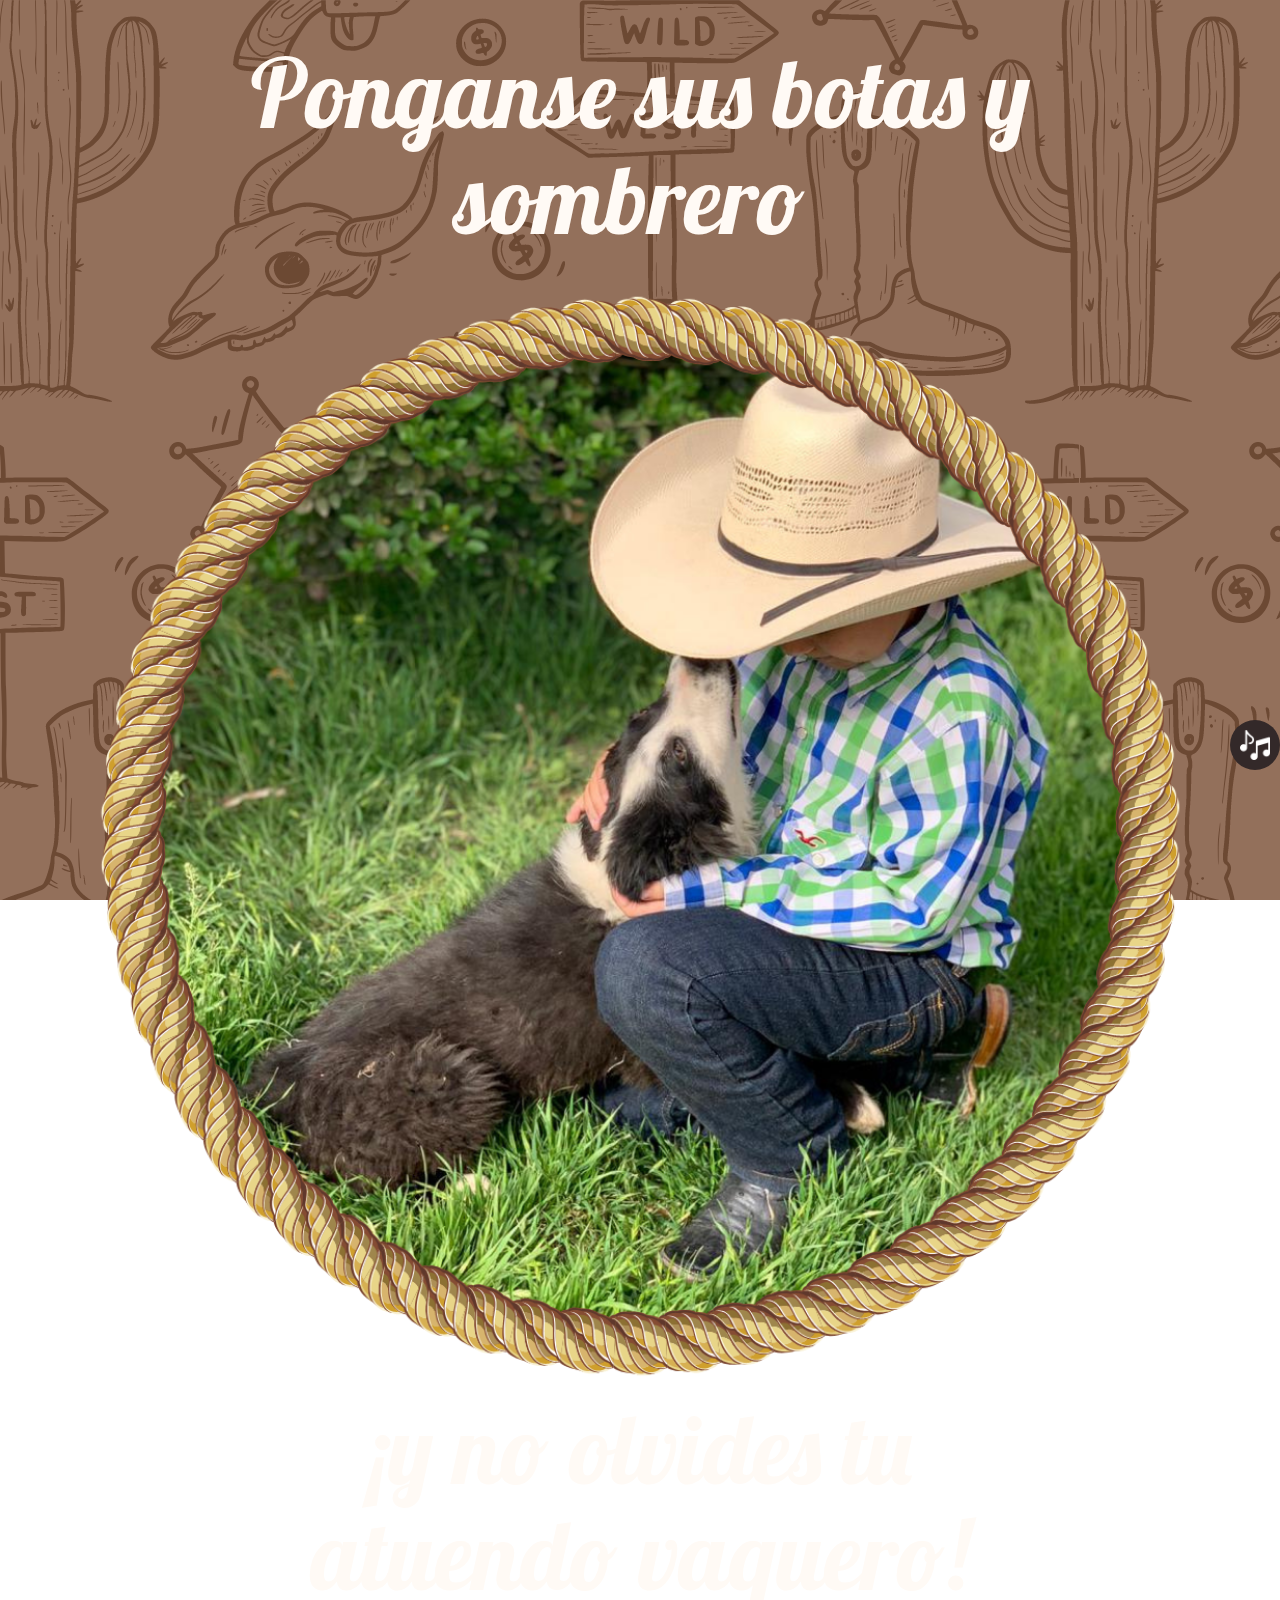
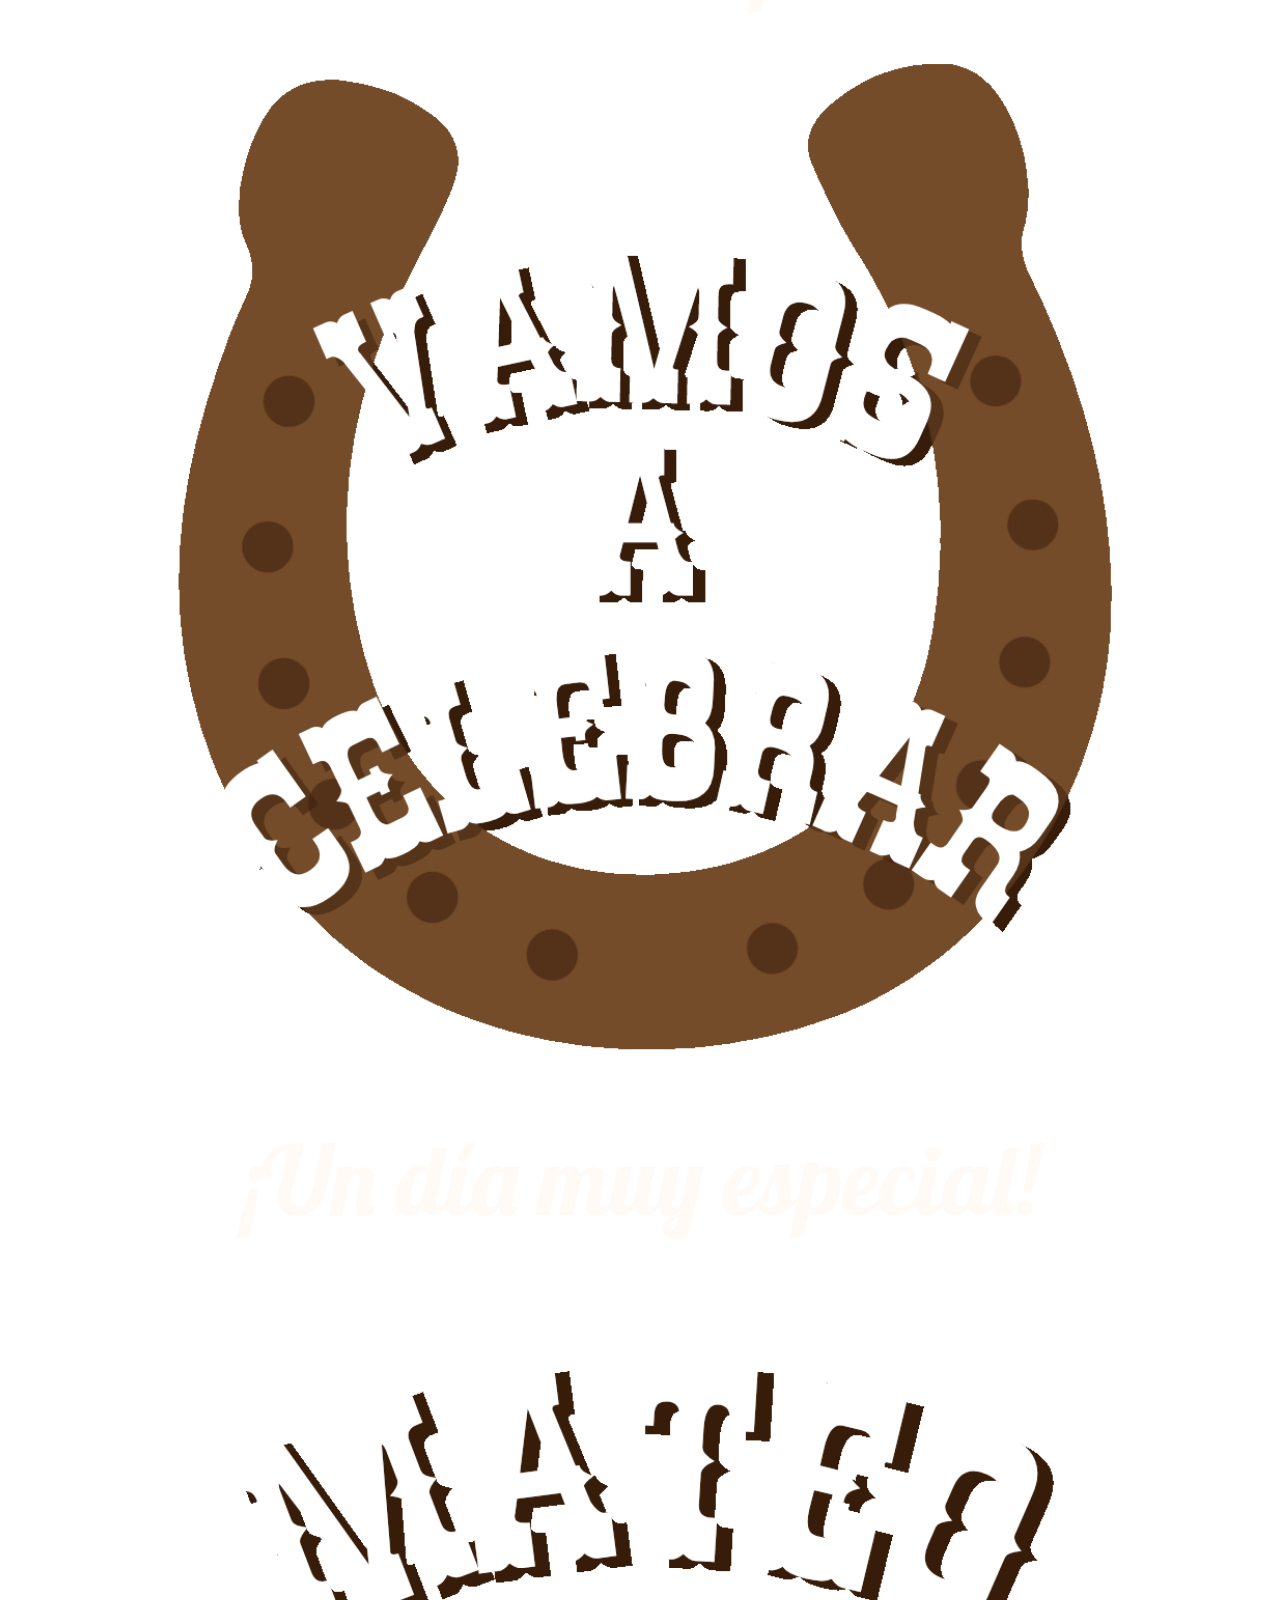
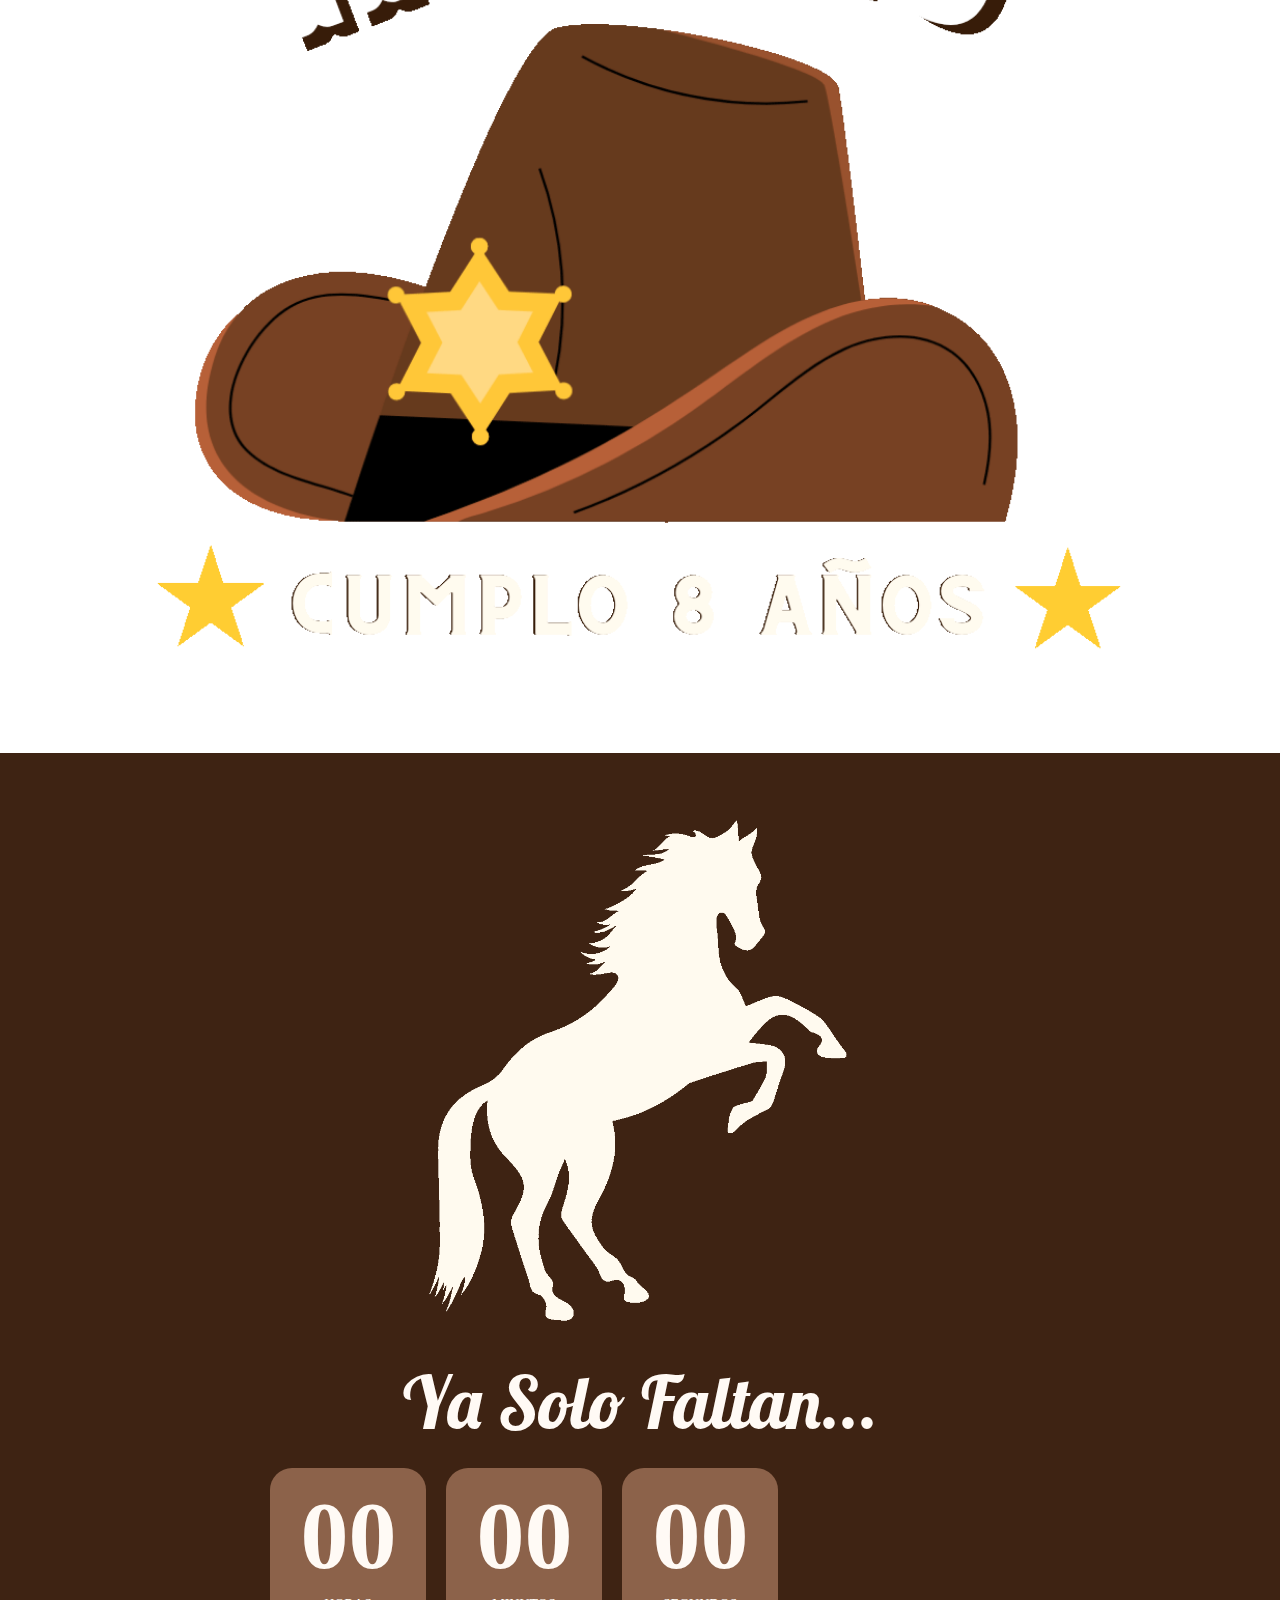
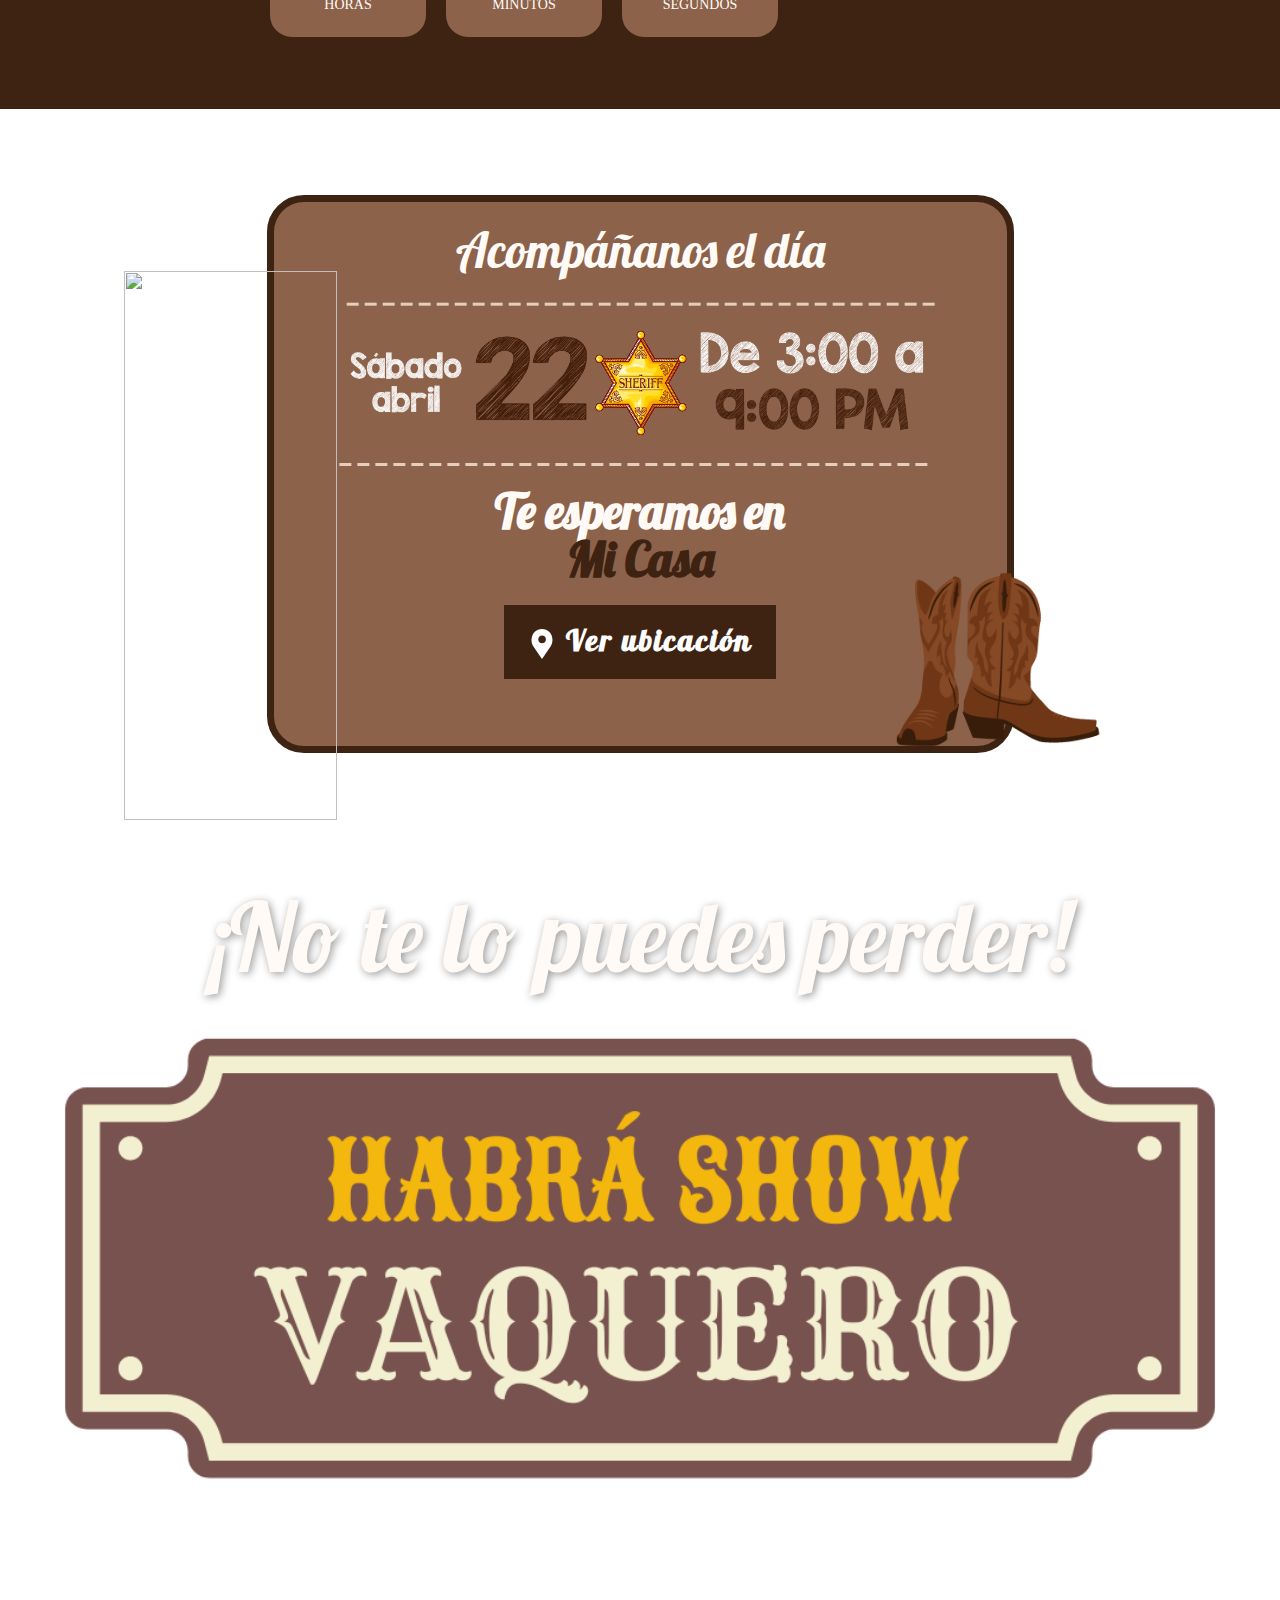
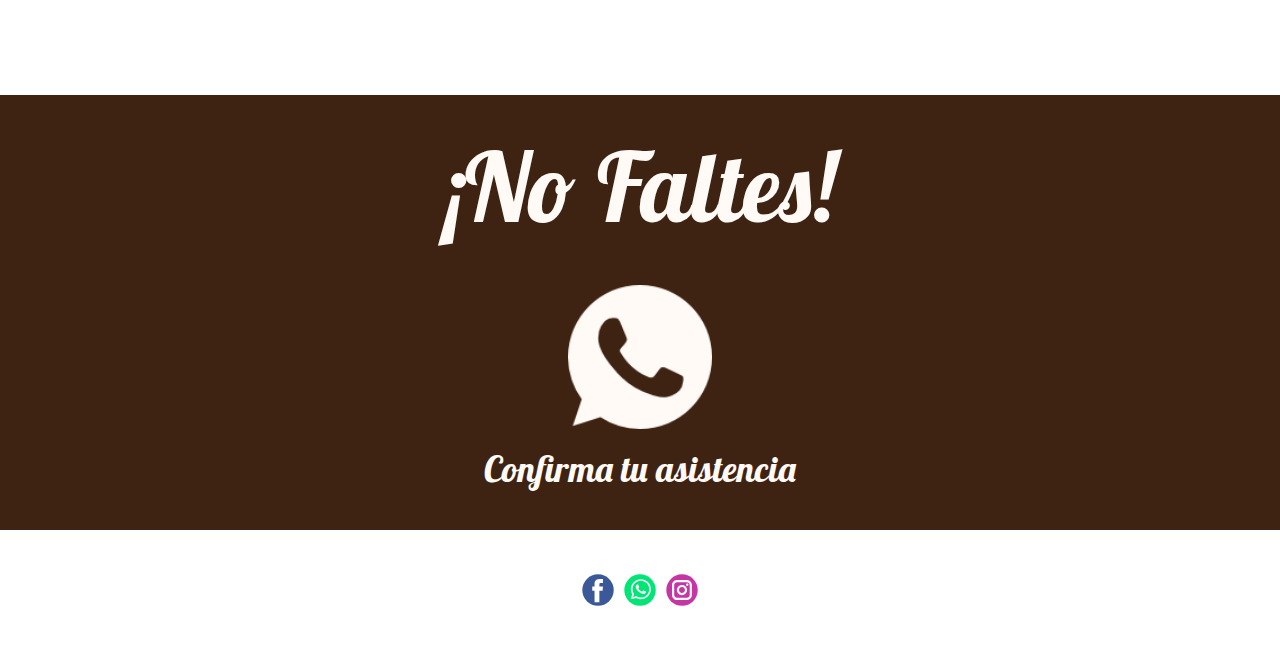
==== commit 8009d5d2: "Update index.html" ====
--- a/index.html
+++ b/index.html
@@ -68,8 +68,7 @@
     <section class="u-clearfix u-section-2" id="sec-9b0c">
       <div class="u-clearfix u-sheet u-valign-middle-xs u-sheet-1">
         <h2 class="u-align-center u-custom-font u-font-lobster u-text
-          u-text-custom-color-20 u-text-1" data-animation-out="0"> ¡Y no olvides
-          tu insignia vaquera!<br>
+          u-text-custom-color-20 u-text-1" data-animation-out="0"> ¡y no olvides tu atuendo vaquero!<br>
         </h2>
       </div>
     </section>
@@ -309,4 +308,4 @@
       </div></footer>
 
 
-  </body></html>+  </body></html>
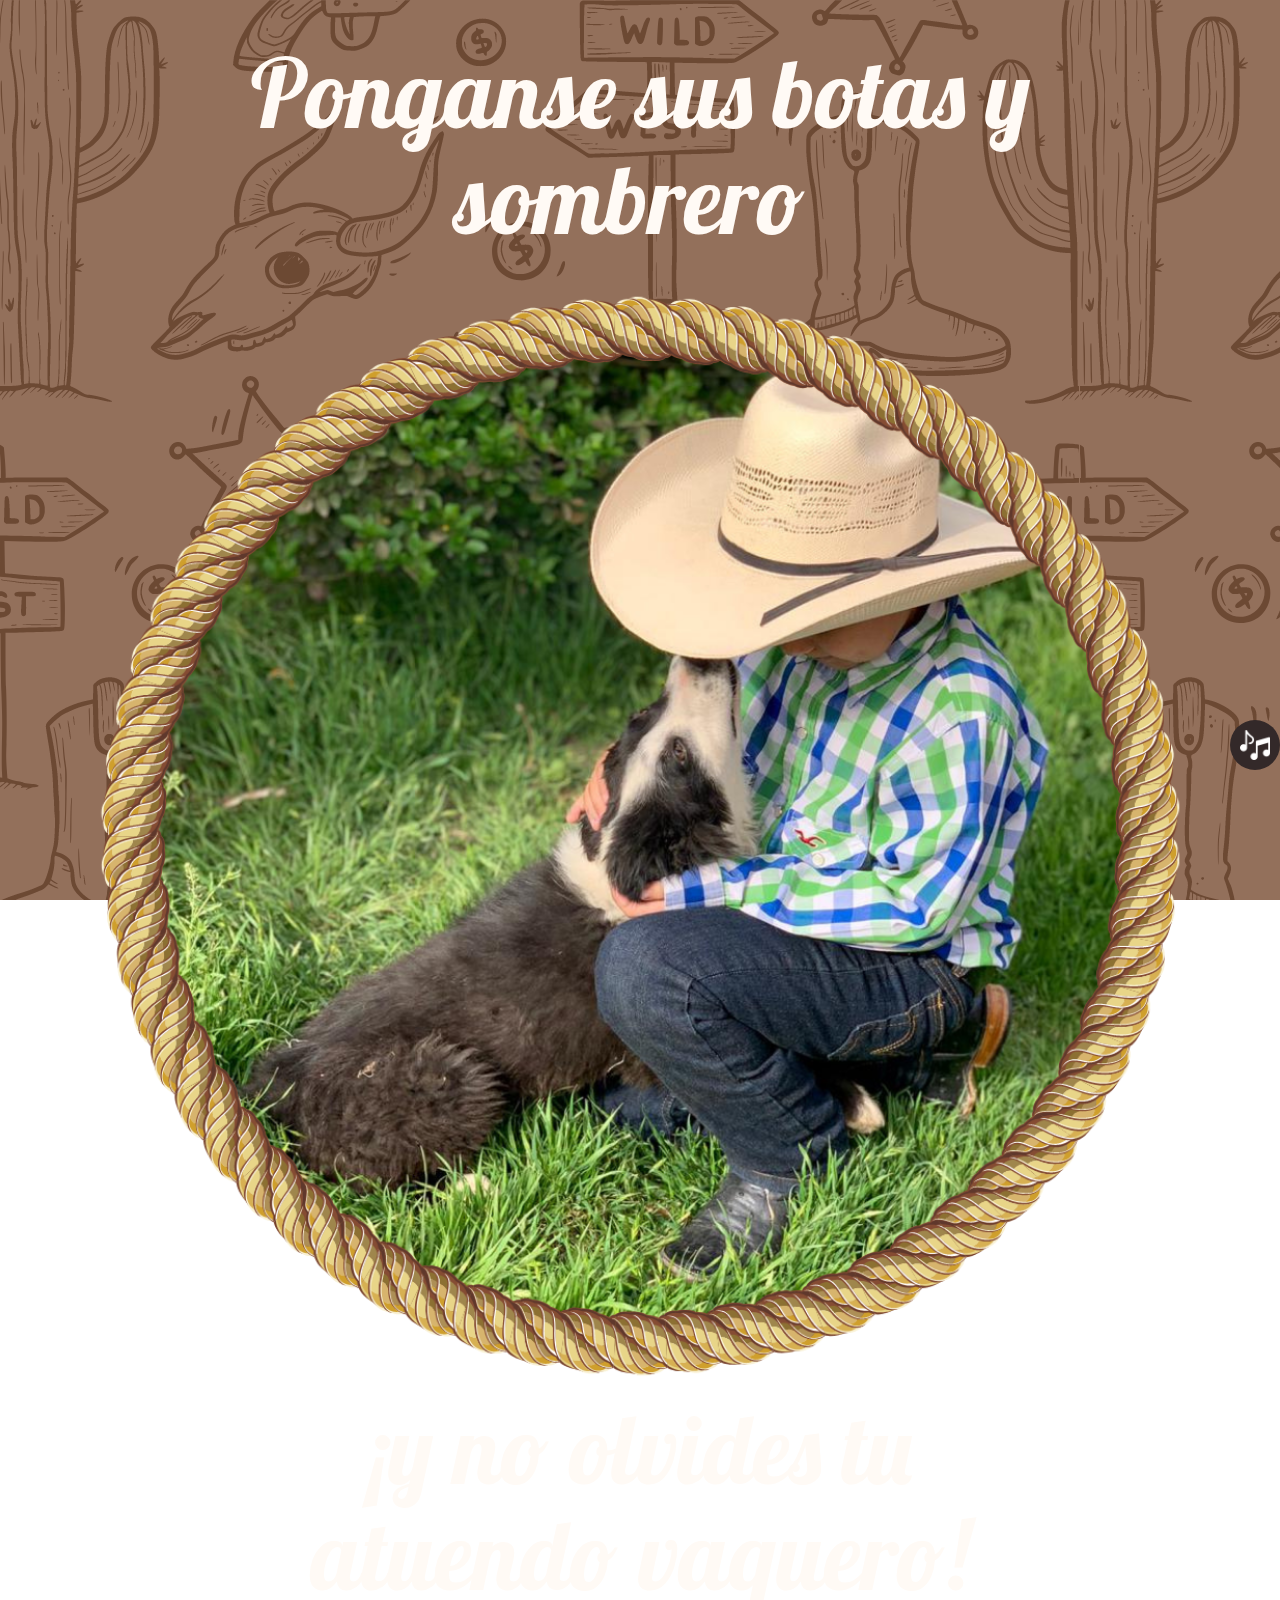
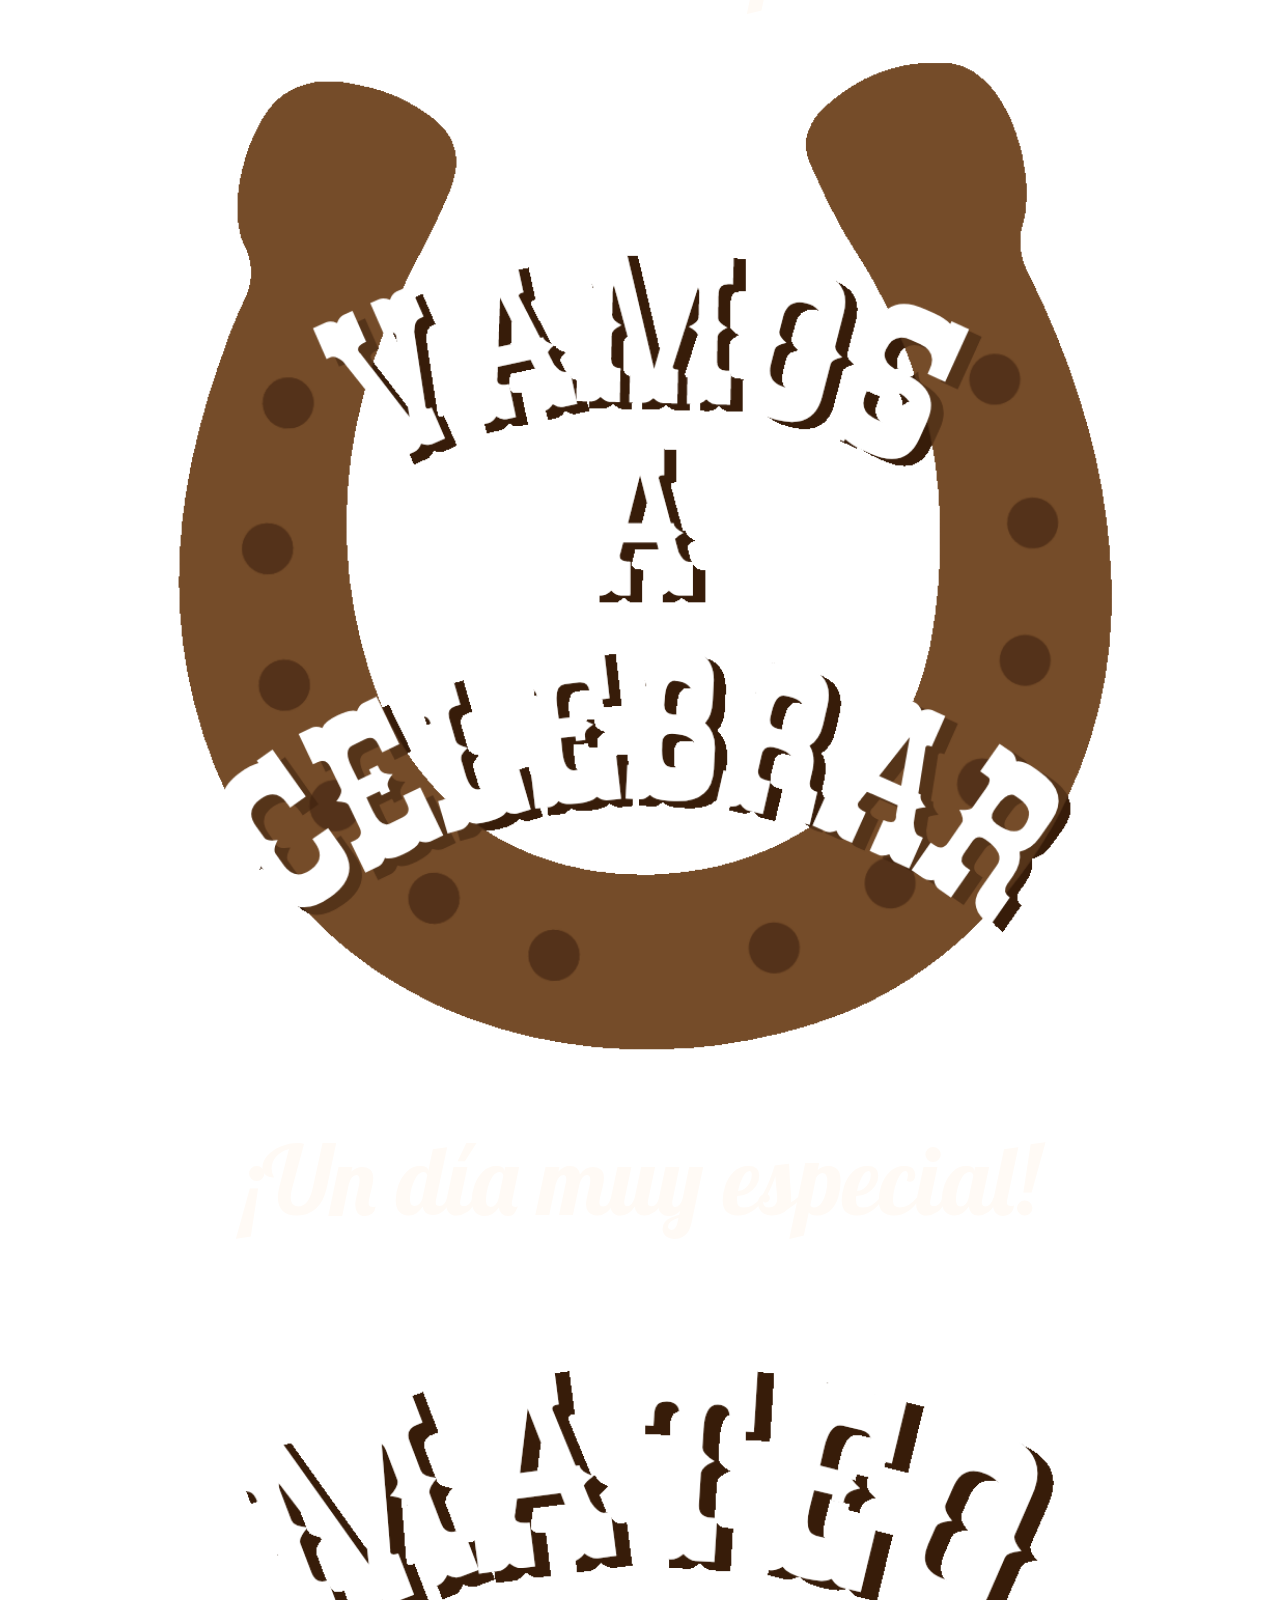
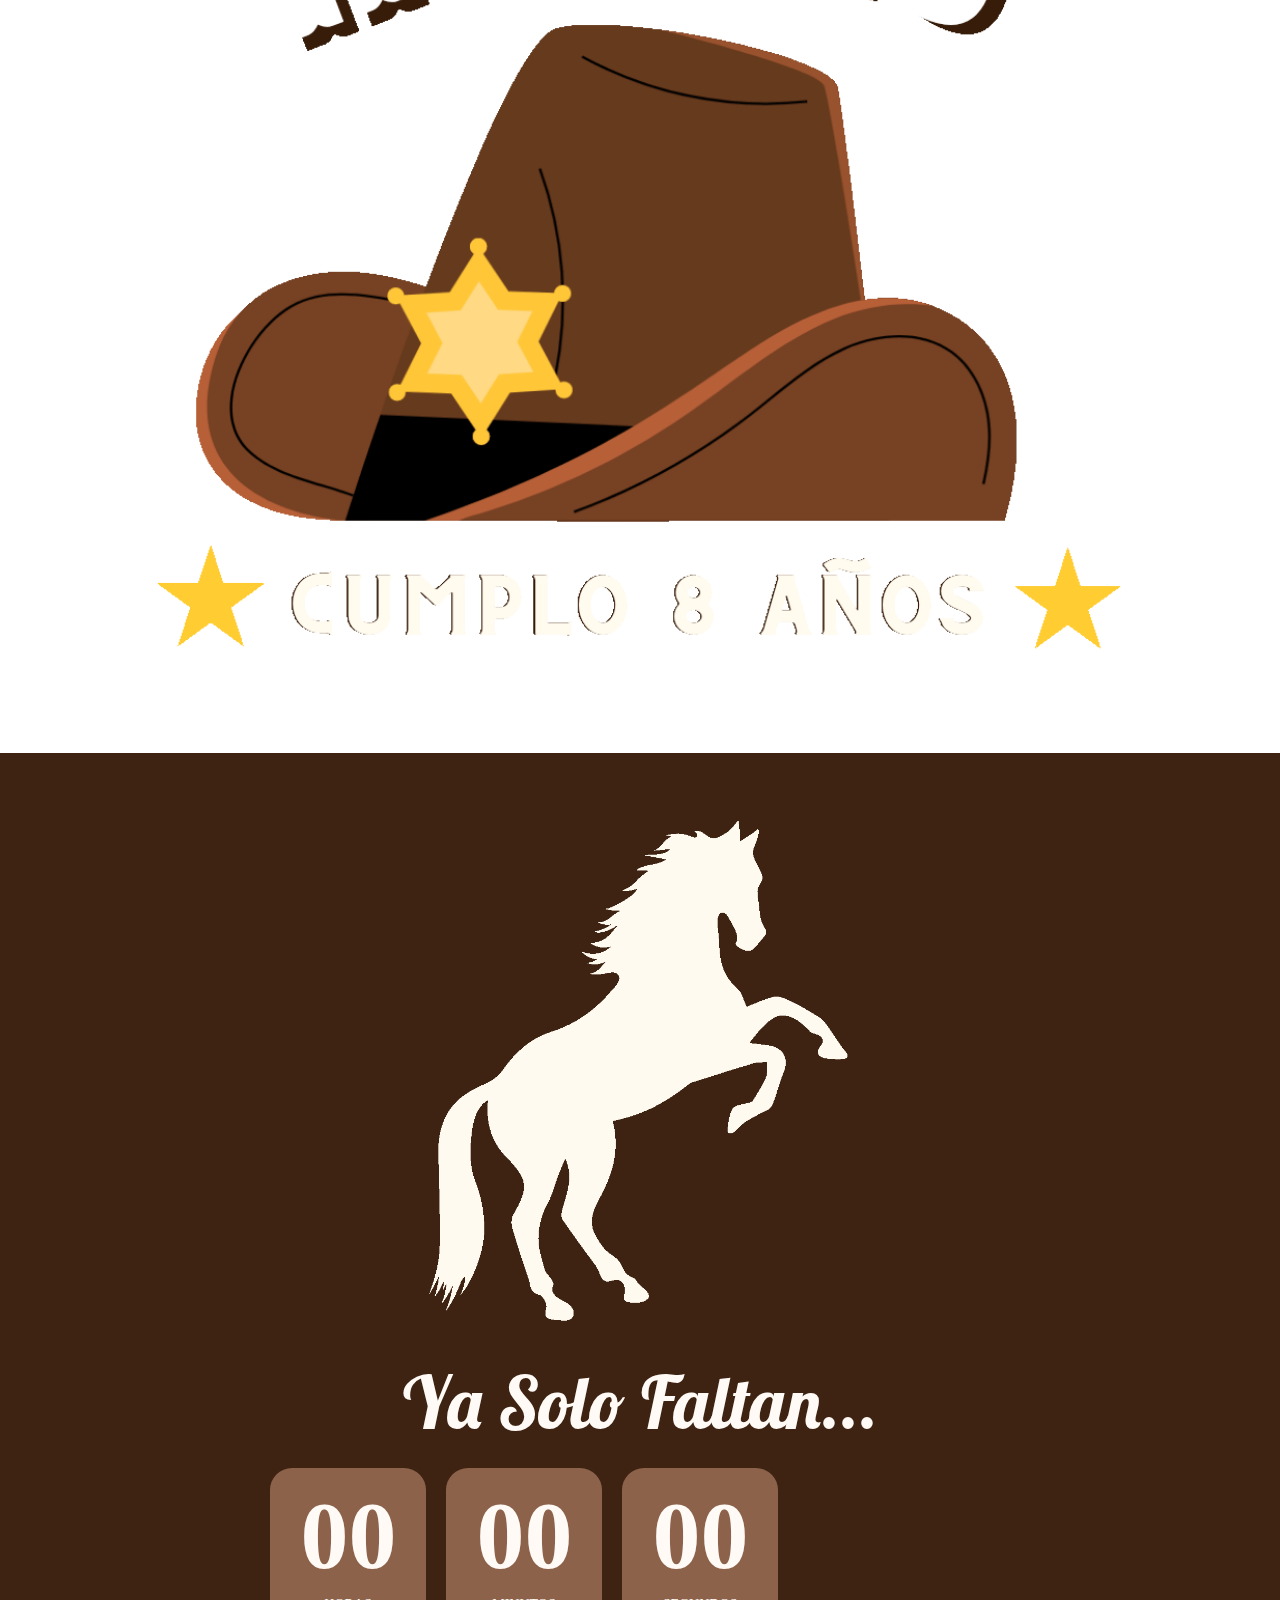
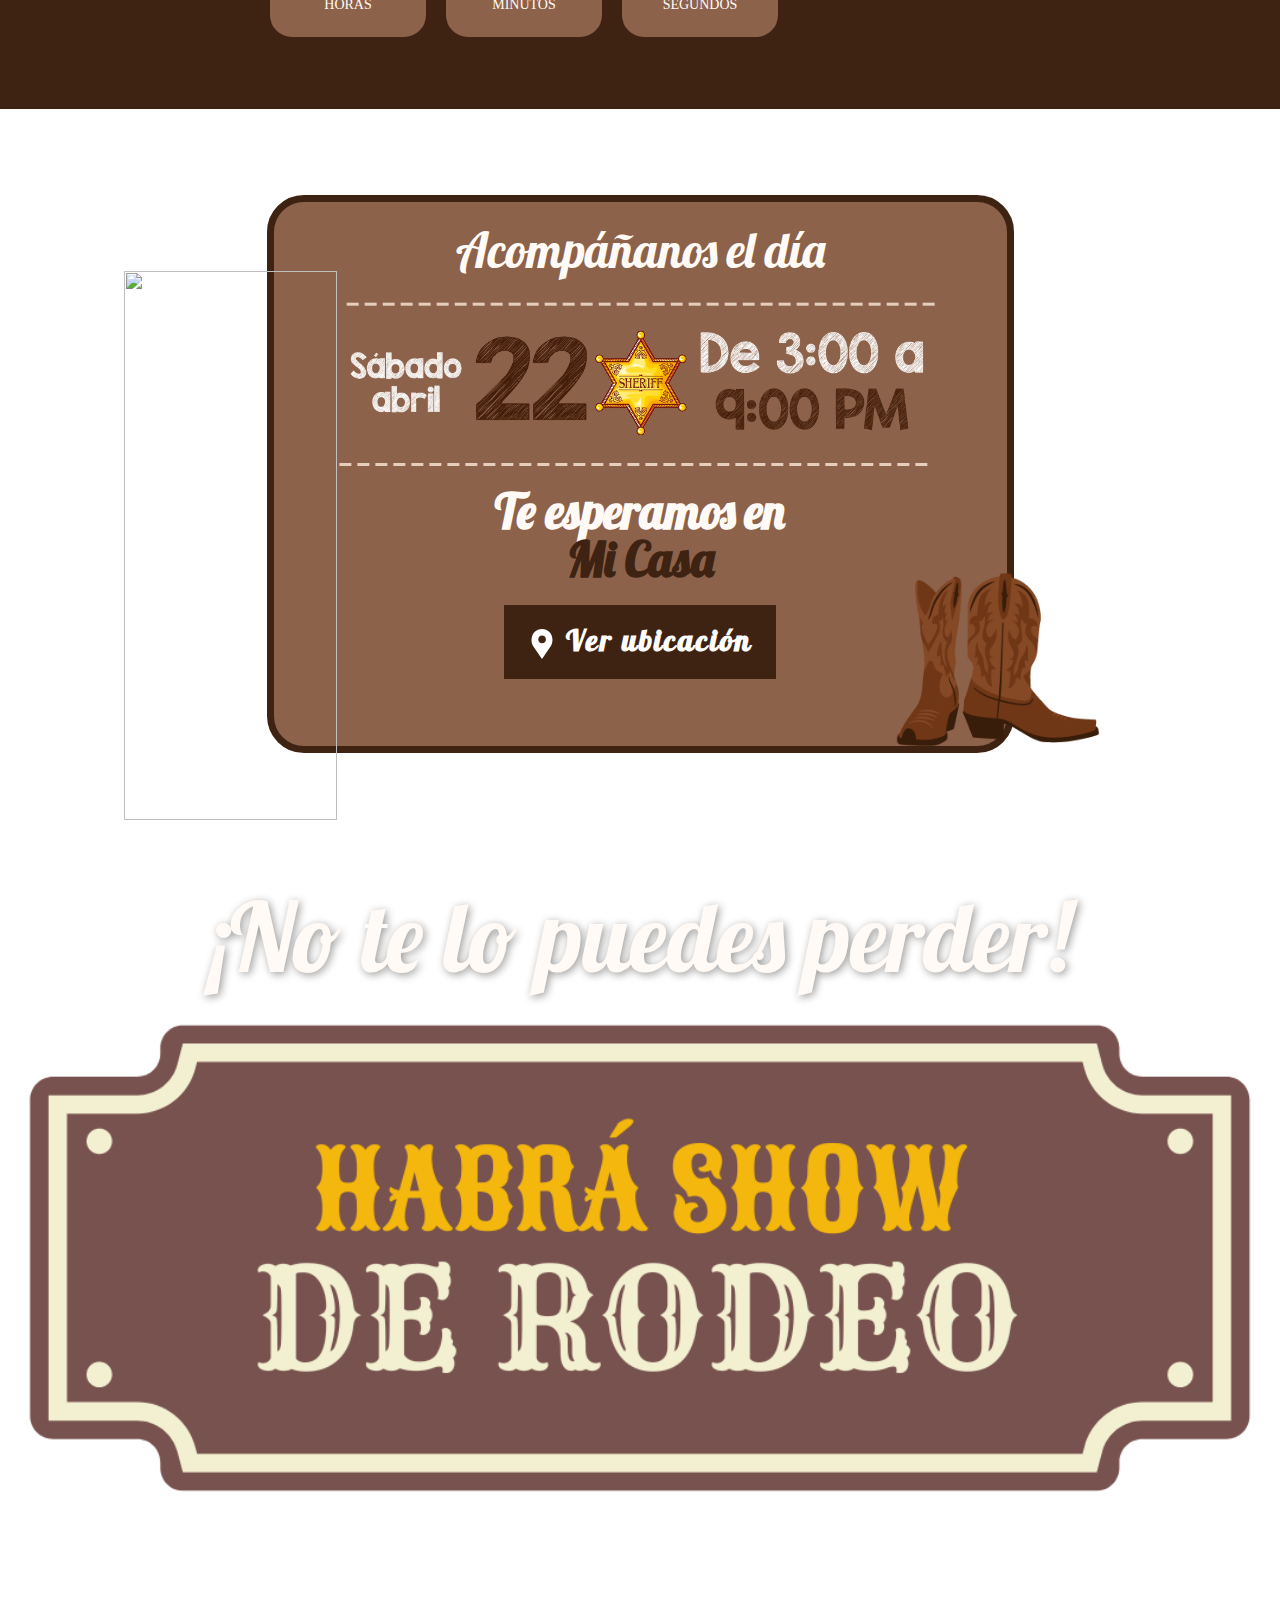
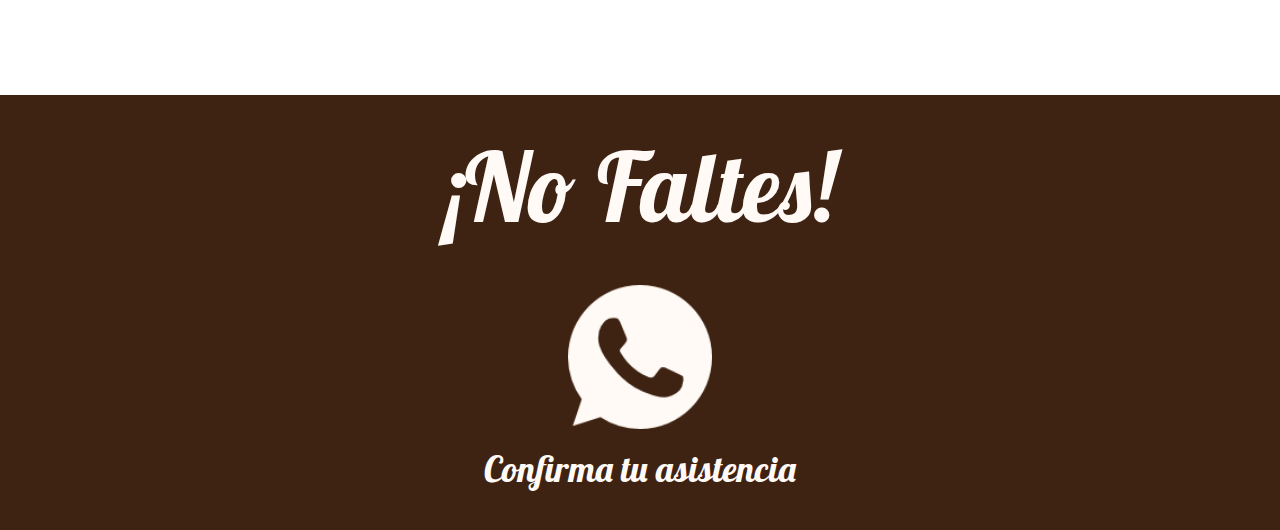
==== commit d078a471: "Update index.html" ====
--- a/index.html
+++ b/index.html
@@ -246,66 +246,6 @@
 
 
 
-    <footer class="u-clearfix u-footer u-white" id="sec-0439"><div
-        class="u-clearfix u-sheet u-sheet-1">
-        <div class="u-align-left u-social-icons u-spacing-10 u-social-icons-1">
-          <a class="u-social-url" title="facebook" target="_blank"
-            href="https://www.facebook.com/AnaAcostaInvitacionesInfantiles/"><span
-              class="u-icon u-social-facebook u-social-icon u-icon-1"><svg
-                class="u-svg-link" preserveAspectRatio="xMidYMin slice"
-                viewBox="0 0 112 112" style=""><use
-                  xmlns:xlink="http://www.w3.org/1999/xlink"
-                  xlink:href="#svg-93b7"></use></svg><svg class="u-svg-content"
-                viewBox="0 0 112 112" x="0" y="0" id="svg-93b7"><circle
-                  fill="currentColor" cx="56.1" cy="56.1" r="55"></circle><path
-                  fill="#FFFFFF"
-                  d="M73.5,31.6h-9.1c-1.4,0-3.6,0.8-3.6,3.9v8.5h12.6L72,58.3H60.8v40.8H43.9V58.3h-8V43.9h8v-9.2
-                  c0-6.7,3.1-17,17-17h12.5v13.9H73.5z"></path></svg></span>
-          </a>
-          <a class="u-social-url" title="whatsapp" target="_blank"
-            href="https://wa.me/message/FXJMHPKDZSCZI1"><span class="u-icon
-              u-social-icon u-social-whatsapp u-icon-2"><svg class="u-svg-link"
-                preserveAspectRatio="xMidYMin slice" viewBox="0 0 112 112"
-                style=""><use xmlns:xlink="http://www.w3.org/1999/xlink"
-                  xlink:href="#svg-6bd1"></use></svg><svg class="u-svg-content"
-                viewBox="0 0 112 112" x="0" y="0" id="svg-6bd1"><circle
-                  fill="currentColor" cx="56.1" cy="56.1" r="55"></circle><path
-                  fill="#FFFFFF"
-                  d="M83.8,28.3C77.2,21.7,68.4,18,59,18c-19.3,0-35.1,15.7-35.1,35.1c0,6.2,1.6,12.2,4.7,17.5l-5,18.2L42.2,84
-                  c5.1,2.8,10.9,4.3,16.8,4.3h0l0,0c19.3,0,35.1-15.7,35.1-35.1C94.1,43.8,90.5,35,83.8,28.3
-                  M59,82.3L59,82.3
-                  c-5.2,0-10.4-1.4-14.9-4.1l-1.1-0.6l-11,2.9L35,69.8l-0.7-1.1c-2.9-4.6-4.5-10-4.5-15.5C29.8,37,42.9,24,59,24
-                  c7.8,0,15.1,3,20.6,8.6c5.5,5.5,8.5,12.8,8.5,20.6C88.2,69.2,75.1,82.3,59,82.3
-                  M75,60.5c-0.9-0.4-5.2-2.6-6-2.9
-                  c-0.8-0.3-1.4-0.4-2,0.4s-2.3,2.9-2.8,3.4c-0.5,0.6-1,0.7-1.9,0.2c-0.9-0.4-3.7-1.4-7.1-4.4c-2.6-2.3-4.4-5.2-4.9-6.1
-                  c-0.5-0.9-0.1-1.4,0.4-1.8c0.4-0.4,0.9-1,1.3-1.5c0.4-0.5,0.6-0.9,0.9-1.5c0.3-0.6,0.1-1.1-0.1-1.5c-0.2-0.4-2-4.8-2.7-6.5
-                  c-0.7-1.7-1.4-1.5-2-1.5c-0.5,0-1.1,0-1.7,0c-0.6,0-1.5,0.2-2.3,1.1c-0.8,0.9-3.1,3-3.1,7.3c0,4.3,3.1,8.5,3.6,9.1
-                  c0.4,0.6,6.2,9.4,15,13.2c2.1,0.9,3.7,1.4,5,1.8c2.1,0.7,4,0.6,5.5,0.3c1.7-0.3,5.2-2.1,5.9-4.2c0.7-2,0.7-3.8,0.5-4.2
-                  C76.5,61.1,75.9,60.9,75,60.5"></path></svg></span>
-          </a>
-          <a class="u-social-url" title="instagram" target="_blank"
-            href="https://www.instagram.com/anaacosta_invitaciones/"><span
-              class="u-icon u-social-icon u-social-instagram u-icon-3"><svg
-                class="u-svg-link" preserveAspectRatio="xMidYMin slice"
-                viewBox="0 0 112 112" style=""><use
-                  xmlns:xlink="http://www.w3.org/1999/xlink"
-                  xlink:href="#svg-7b48"></use></svg><svg class="u-svg-content"
-                viewBox="0 0 112 112" x="0" y="0" id="svg-7b48"><circle
-                  fill="currentColor" cx="56.1" cy="56.1" r="55"></circle><path
-                  fill="#FFFFFF"
-                  d="M55.9,38.2c-9.9,0-17.9,8-17.9,17.9C38,66,46,74,55.9,74c9.9,0,17.9-8,17.9-17.9C73.8,46.2,65.8,38.2,55.9,38.2
-                  z
-                  M55.9,66.4c-5.7,0-10.3-4.6-10.3-10.3c-0.1-5.7,4.6-10.3,10.3-10.3c5.7,0,10.3,4.6,10.3,10.3C66.2,61.8,61.6,66.4,55.9,66.4z"></path><path
-                  fill="#FFFFFF"
-                  d="M74.3,33.5c-2.3,0-4.2,1.9-4.2,4.2s1.9,4.2,4.2,4.2s4.2-1.9,4.2-4.2S76.6,33.5,74.3,33.5z"></path><path
-                  fill="#FFFFFF"
-                  d="M73.1,21.3H38.6c-9.7,0-17.5,7.9-17.5,17.5v34.5c0,9.7,7.9,17.6,17.5,17.6h34.5c9.7,0,17.5-7.9,17.5-17.5V38.8
-                  C90.6,29.1,82.7,21.3,73.1,21.3z
-                  M83,73.3c0,5.5-4.5,9.9-9.9,9.9H38.6c-5.5,0-9.9-4.5-9.9-9.9V38.8c0-5.5,4.5-9.9,9.9-9.9h34.5
-                  c5.5,0,9.9,4.5,9.9,9.9V73.3z"></path></svg></span>
-          </a>
-        </div>
-      </div></footer>
 
 
   </body></html>
